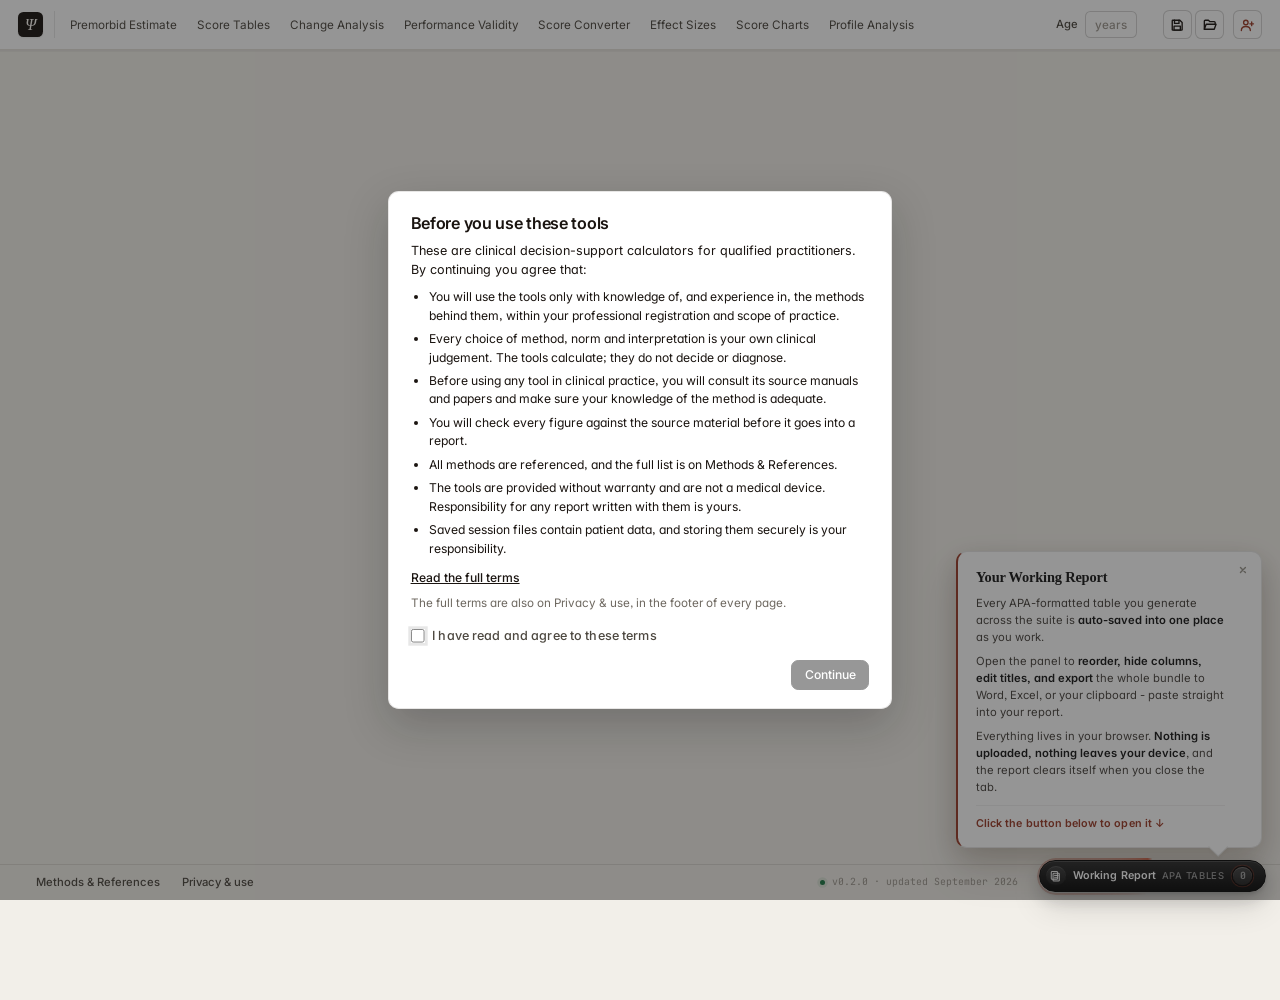
==== index.html @ bc871a1e "Premorbid forest plot: print the table's interval The forest plot labelled each model with round(lo)" ====
<!DOCTYPE html>
<!-- saved from url=(0188)file:///C:/Users/littler/AppData/Local/Temp/MicrosoftEdgeDownloads/868decdc-8e97-475e-b258-4e2556753ae7/Psychometric%20Calculators%20%C2%B7%20Clinical%20Suite%20-%20homepage%20default.html -->
<html lang="en"><head><meta http-equiv="Content-Type" content="text/html; charset=UTF-8">

<meta name="viewport" content="width=device-width, initial-scale=1.0">
<title>Psychometric Assistant - clinical psychometric tools for neuropsychology</title>
<meta name="description" content="Free clinical psychometric calculators: score conversion, neuropsych report tables, reliable change analysis, premorbid estimation, and effect size tools. APA-formatted output, session-only privacy, no tracking.">
<meta name="theme-color" content="#0F1218">
<meta name="color-scheme" content="light">
<meta name="author" content="Psychometric Assistant">

<!-- Open Graph / link previews -->
<meta property="og:type" content="website">
<meta property="og:title" content="Psychometric Assistant - clinical tools for neuropsychology">
<meta property="og:description" content="Score conversion, reliable change analysis, premorbid estimation, neuropsych report tables. APA-formatted output, session-only privacy.">
<meta property="og:image" content="data:image/svg+xml,%3Csvg xmlns='http://www.w3.org/2000/svg' viewBox='0 0 1200 630'%3E%3Crect width='1200' height='630' fill='%23F1F4F9'/%3E%3Ctext x='600' y='320' text-anchor='middle' font-family='Georgia, serif' font-size='72' fill='%230F1218'%3EPsychometric%3C/text%3E%3Ctext x='600' y='400' text-anchor='middle' font-family='Georgia, serif' font-size='72' font-style='italic' fill='%239C3D2A'%3EAssistant%3C/text%3E%3C/svg%3E">
<meta name="twitter:card" content="summary_large_image">

<!-- Favicons (square + apple-touch + maskable) -->
<link rel="icon" type="image/svg+xml" href="data:image/svg+xml,%3Csvg xmlns='http://www.w3.org/2000/svg' viewBox='0 0 32 32'%3E%3Crect width='32' height='32' rx='7' fill='%230F1218'/%3E%3Ctext x='16' y='23.5' text-anchor='middle' font-family='Georgia, serif' font-size='22' font-style='italic' fill='%23F1F4F9'%3EΨ%3C/text%3E%3C/svg%3E">
<link rel="apple-touch-icon" href="data:image/svg+xml,%3Csvg xmlns='http://www.w3.org/2000/svg' viewBox='0 0 180 180'%3E%3Crect width='180' height='180' rx='40' fill='%230F1218'/%3E%3Ctext x='90' y='130' text-anchor='middle' font-family='Georgia, serif' font-size='124' font-style='italic' fill='%23F1F4F9'%3EΨ%3C/text%3E%3C/svg%3E">

<!-- PWA: makes the site installable as a chromeless desktop / mobile app -->
<link rel="manifest" href="manifest.json">
<meta name="theme-color" content="#0F1218">

<!-- Inter - pro typography baseline; preconnect for fast font load -->
<link rel="preconnect" href="https://fonts.googleapis.com">
<link rel="preconnect" href="https://fonts.gstatic.com" crossorigin>
<link rel="stylesheet" href="https://fonts.googleapis.com/css2?family=Inter:wght@400;500;600;700&family=JetBrains+Mono:wght@400;500&display=swap">

<link rel="stylesheet" href="styles.css?v=20260929e">
<link rel="stylesheet" href="design-system.css?v=20260929e">

<style>
  /* Consolidated Change Analysis workspace. */
  #change-analysis.section{
    max-width:none;
    width:100%;
    padding:22px 50px 28px;
    font-size:13.5px;
  }
  #change-analysis .section-desc{max-width:880px;margin-bottom:16px}
  .change-flow-shell{
    display:block;
    width:100%;
  }
  .change-flow-side{
    display:block;
    margin-bottom:14px;
  }
  .change-context-panel,
  .change-setup-grid > .autofill-panel{
    border:1px solid var(--border-soft);
    background:transparent;
  }
  .change-setup-grid{
    display:grid;
    grid-template-columns:minmax(470px,0.72fr) minmax(620px,1.03fr);
    gap:16px;
    align-items:stretch;
    margin:10px 0 28px;
  }
  .change-context-panel{
    padding:16px 18px 15px!important;
    margin:0!important;
    border:1px solid var(--border-soft)!important;
    border-radius:6px;
    background:rgba(250,247,241,0.28);
    position:relative;
    box-shadow:none!important;
    min-height:154px;
  }
  .change-context-panel::before{content:none}
  .change-settings-list{
    display:grid;
    grid-template-columns:1fr;
    gap:10px;
    width:100%;
    max-width:none;
  }
  .change-settings-list .field,
  .change-settings-list select{
    width:100%;
  }
  .change-context-panel .field-row-3:empty,
  .change-context-panel .field-row-4:empty{
    display:none;
  }
  .change-panel-title{
    font-family:var(--sans);
    font-size:10px;
    font-weight:700;
    letter-spacing:0.14em;
    text-transform:uppercase;
    line-height:1.2;
    color:var(--muted);
    margin-bottom:13px;
  }
  .change-context-grid{
    display:grid;
    grid-template-columns:repeat(3,minmax(0,1fr));
    gap:10px 12px;
    align-items:end;
  }
  .change-context-panel > .field,
  .change-context-panel > .field-row-3,
  .change-context-panel > .field-row-4{
    margin-bottom:0;
  }
  .change-context-panel > .field{
    margin-top:9px;
    width:100%;
    grid-column:1 / -1;
  }
  .change-context-panel .field-row-3,
  .change-context-panel .field-row-4{
    display:grid;
    grid-template-columns:repeat(3,minmax(0,1fr));
    gap:10px 12px;
  }
  .change-context-panel .field-row-4{
    grid-template-columns:repeat(3,minmax(0,1fr));
  }
  #sdi .change-context-panel .field-row-4 > .field:last-child{
    grid-column:1 / -1;
  }
  .change-context-panel .field{margin-bottom:0}
  .change-context-panel label{
    font-size:11px;
    letter-spacing:0;
    text-transform:none;
    color:var(--muted);
    font-weight:400;
    line-height:1.2;
  }
  .change-context-panel input,
  .change-context-panel select{
    background:var(--paper);
    min-height:34px;
    padding-top:5px;
    padding-bottom:5px;
    font-size:12px;
  }
  .change-context-panel select{
    padding-right:32px;
  }
  .change-date-head-input{
    width:100%;
    height:30px;
    min-height:30px;
    padding:5px 7px;
    border:1px solid var(--border);
    border-radius:4px;
    background:#fff;
    color:var(--ink-2);
    font:inherit;
    font-size:11px;
    font-weight:600;
    text-align:center;
    text-transform:uppercase;
    letter-spacing:0.06em;
    box-shadow:0 1px 0 rgba(20,18,14,0.03);
  }
  #change-analysis .input-table th:has(.change-date-head-input){
    background:transparent!important;
  }
  #change-analysis .input-table th .change-date-head-input{
    background:#fff!important;
    background-color:#fff!important;
    font-family:var(--sans);
    font-size:10.5px;
    font-weight:600;
    letter-spacing:0.08em;
    line-height:1.1;
    color:var(--muted);
  }
  .change-date-head-input:hover,
  .change-date-head-input:focus{
    border-color:rgba(156,61,42,0.42);
    background:#fff!important;
    outline:none;
  }
  .change-method-tabs{
    display:grid;
    grid-template-columns:repeat(5,minmax(150px,1fr));
    gap:0;
    border:0;
    border-top:1px solid var(--border);
    border-bottom:1px solid var(--border);
    background:transparent;
    padding:0;
    box-shadow:none;
  }
  .change-method-tab{
    width:100%;
    border:1px solid transparent;
    border-right:1px solid var(--border-soft);
    background:var(--paper);
    color:var(--ink-2);
    font-family:var(--sans);
    padding:13px 12px 12px;
    cursor:pointer;
    text-align:left;
    display:grid;
    grid-template-columns:auto minmax(0,1fr);
    grid-template-rows:auto auto;
    gap:2px 10px;
    align-items:start;
    min-height:70px;
    position:relative;
    transition:background var(--t-fast) var(--ease),border-color var(--t-fast) var(--ease),box-shadow var(--t-fast) var(--ease);
  }
  .change-method-tab:focus{outline:none}
  .change-method-tab:focus-visible{box-shadow:inset 0 0 0 2px rgba(156,61,42,0.22)}
  .change-method-tab:last-child{border-right:0}
  .change-method-tab:hover{
    background:var(--paper);
    box-shadow:inset 0 1px 0 rgba(156,61,42,0.13);
  }
  .change-method-tab.active{
    background:rgba(156,61,42,0.035);
    border-color:transparent;
    border-right-color:var(--border-soft);
    box-shadow:inset 0 1px 0 var(--accent);
  }
  .change-method-num{
    font-family:var(--mono);
    font-size:10.5px;
    color:var(--faint);
    line-height:1.15;
    padding-top:1px;
  }
  .change-method-main{min-width:0}
  .change-method-label{
    display:block;
    font-family:var(--sans);
    font-size:12px;
    font-weight:600;
    color:var(--ink);
    line-height:1.08;
  }
  .change-method-meta{
    display:block;
    margin-top:3px;
    font-size:10.25px;
    color:var(--muted);
    line-height:1.25;
  }
  .change-method-stack{
    display:flex;
    flex-wrap:wrap;
    gap:3px;
    margin-top:5px;
  }
  .change-stack-pill{
    display:inline-flex;
    align-items:center;
    justify-content:center;
    min-width:22px;
    height:16px;
    padding:0 4px;
    border:1px solid var(--border);
    color:var(--muted);
    background:rgba(250,247,241,0.66);
    font-family:var(--mono);
    font-size:8px;
    line-height:1;
    letter-spacing:0.04em;
  }
  .change-method-tab.active .change-stack-pill{
    border-color:rgba(156,61,42,0.28);
    color:var(--accent);
    background:rgba(156,61,42,0.055);
  }
  .change-adjustment-key{
    display:flex;
    flex-wrap:nowrap;
    gap:6px;
    align-items:center;
    padding:8px 2px 0;
    color:var(--muted);
    font-size:9px;
    line-height:1.3;
    white-space:nowrap;
    overflow:hidden;
  }
  .change-adjustment-key-title{
    font-family:var(--mono);
    font-size:8.5px;
    letter-spacing:0.08em;
    text-transform:uppercase;
    color:var(--faint);
  }
  .change-adjustment-key span:not(.change-adjustment-key-title){
    white-space:nowrap;
  }
  .change-adjustment-key strong{
    color:var(--ink-2);
    font-weight:600;
  }
  .change-method-pill{
    display:none;
  }
  .change-method-tab.active .change-method-label,
  .change-method-tab.active .change-method-num{color:var(--accent)}
  .change-method-tab.active .change-method-pill{
    color:var(--accent);
    border-color:rgba(156,61,42,0.30);
    background:var(--paper);
  }
  .change-method-body{
    min-width:0;
    border:0;
    background:transparent;
    box-shadow:none;
    position:relative;
  }
  .change-method-body::before{content:none}
  .change-method-panel{
    display:none;
    max-width:none!important;
    margin:0!important;
    padding:24px 0 0!important;
    animation:none!important;
  }
  .change-method-panel.active{display:block}
  .change-active-head{
    display:none;
    border-bottom:0;
    margin:0 0 20px;
    padding-bottom:0;
  }
  .change-active-kicker,
  .change-active-title{display:none}
  .change-active-copy{
    color:var(--ink-2);
    font-size:14.5px;
    line-height:1.55;
    max-width:980px;
    margin-top:0;
  }
  .change-active-method{display:none}
  .change-method-panel > .panel,
  .change-method-panel > .autofill-panel,
  .change-method-panel > .apa-wrap{
    background:rgba(250,247,241,0.74);
    border-color:var(--border-soft);
  }
  .change-setup-grid > .autofill-panel{
    background:rgba(244,240,232,0.82);
    border:1px solid var(--border-soft)!important;
    border-radius:6px;
    padding:16px 18px!important;
    margin:0!important;
    min-height:154px;
    box-shadow:none;
  }
  #change-analysis .autofill-panel .autofill-row > .field > label{
    display:flex;
    align-items:baseline;
    gap:8px;
    font-family:var(--sans);
    font-size:12px;
    font-weight:600;
    color:var(--ink);
    letter-spacing:0;
    text-transform:none;
    margin-bottom:7px;
    line-height:1.25;
  }
  #change-analysis .autofill-panel .hint{
    font-family:var(--sans);
    font-size:9.75px;
    color:var(--muted);
    font-weight:400;
  }
  #change-analysis .autofill-panel .combo{
    position:relative;
  }
  #change-analysis .autofill-panel .combo::before,
  #change-analysis .autofill-panel .combo::after{content:none}
  #change-analysis .autofill-panel .combo-input{
    height:34px;
    padding-left:13px;
    background:var(--paper);
    border-color:var(--border);
    box-shadow:none;
    font-size:12px;
  }
  #change-analysis .autofill-panel .combo-input:focus{
    border-color:var(--accent);
    box-shadow:0 0 0 3px var(--accent-tint);
  }
  #change-analysis .autofill-panel .combo-list{
    background:#fff;
    border-color:var(--border);
    box-shadow:0 12px 26px rgba(60,40,20,0.11);
  }
  #change-analysis .autofill-panel .combo-item{
    font-size:12.5px;
    padding:8px 12px;
  }
  #change-analysis .autofill-panel .combo-item:hover,
  #change-analysis .autofill-panel .combo-item.highlight{
    background:var(--accent-tint);
    color:var(--accent);
  }
  .change-method-panel > .apa-wrap{
    background:#fff;
    border-color:var(--border-soft);
  }
  #change-analysis .apa-table-container{
    background:#fff;
  }
  .change-method-panel > .panel{
    display:block;
  }
  .change-method-panel > .block-title{
    margin-top:0;
    padding-bottom:10px;
    border-bottom:1px solid var(--border);
  }
  .change-method-panel > .eyebrow,
  .change-method-panel > .section-title,
  .change-method-panel > .section-desc{
    display:none;
  }
  .change-method-panel .input-table{
    background:var(--paper);
    border:1px solid var(--border-soft);
    margin-top:0;
    min-width:0;
    table-layout:fixed;
    font-size:12px;
  }
  /* The scroll box itself is .table-viewport (styles.css) - height cap,
     sticky header, shared with Score Tables. This adds only the width. */
  .change-table-scroll{
    width:100%;
  }
  .change-table-scroll .input-table{
    margin:0;
  }
  #change-analysis .input-table th{
    padding:7px 5px;
    font-size:10px;
    line-height:1.15;
    white-space:normal;
  }
  #change-analysis .input-table td{
    padding:5px 5px;
    line-height:1.25;
  }
  #change-analysis .input-table td input{
    width:100%;
    min-width:0;
    padding:5px 5px;
    font-size:12px;
  }
  #change-analysis .input-table .row-num{width:auto!important}
  #change-analysis .input-table .row-actions{width:auto!important}
  #change-analysis .input-table .row-actions button{
    width:22px;
    height:22px;
  }
  #change-analysis .input-table .computed{
    padding:5px 4px;
    font-size:11px;
  }
  #change-analysis .input-table td.computed.sig-no,
  #change-analysis .input-table td.computed.sig-yes,
  #change-analysis .input-table td.computed.sig-improve,
  #change-analysis .input-table td.computed.sig-decline,
  #change-analysis .input-table td.status-awaiting,
  #change-analysis .input-table td.status-check{
    font-size:11px;
    padding-left:6px;
    padding-right:6px;
    white-space:normal;
    overflow-wrap:anywhere;
  }
  #change-analysis .apa-table-container{
    max-width:100%;
    overflow-x:visible;
  }
  @media (max-width:720px){
    #change-analysis.section{padding-left:22px;padding-right:22px}
    .change-setup-grid{grid-template-columns:1fr}
    .change-context-grid{grid-template-columns:1fr}
    .change-context-panel .field-row-3,
    .change-context-panel .field-row-4{grid-template-columns:1fr}
    .change-method-tabs{grid-template-columns:1fr}
    .change-active-head{grid-template-columns:1fr}
    .change-active-title{font-size:34px}
    .change-method-panel{padding:24px 0 24px!important}
  }
  @media (min-width:1500px){
    #change-analysis.section{padding-left:46px;padding-right:46px}
  }
  @media (max-width:1180px) and (min-width:721px){
    .change-setup-grid{grid-template-columns:1fr}
    .change-context-grid{grid-template-columns:repeat(2,minmax(180px,1fr))}
    .change-method-tabs{grid-template-columns:repeat(3,minmax(170px,1fr))}
  }
</style>


</head>
<body>
<a class="ds-skip-link" href="#home">Skip to main content</a>

<!-- ========== TOP NAVIGATION (redesign) ========== -->
<header class="topbar" role="banner">
  <!-- ONE ROW (owner decision, 2026-09; mock-ups compared the old two rows,
       this, and a tidied two-row bar). The logo is the way Home. The page's
       name is carried by the highlighted tab, so the old label beside the logo
       is kept only for screen readers. Every tab is a page; none opens a menu
       (Premorbid and Change Analysis have their own tab strips, and
       Calculators became two tabs, 2026-09). New patient, Open and Save share
       the Session menu, New patient set apart because it clears everything.
       Measured at 1366px: 47 layout px to spare. -->
  <div class="topbar-row topbar-row-main">
    <div class="topbar-inner">
      <button type="button" class="topbar-brand topbar-brand-home nav-item" data-target="home" aria-label="Home">
        <span class="ds-brand-mark" aria-hidden="true"></span>
        <span class="topbar-brand-title">Psychometric <em>Assistant</em></span>
      </button>
      <div class="topbar-page-title" id="topbar-page-title" aria-live="polite">Home</div>

      <nav class="topnav" aria-label="Primary navigation">
        <button type="button" class="topnav-item nav-item" data-target="premorbid" data-bucket="premorbid">
          <span>Premorbid Estimate</span>
        </button>
        <button type="button" class="topnav-item nav-item" data-target="battery" data-bucket="battery">
          <span>Score Tables</span>
        </button>
        <button type="button" class="topnav-item nav-item" data-target="change-analysis" data-bucket="change">
          <span>Change Analysis</span>
        </button>
        <button type="button" class="topnav-item nav-item" data-target="validity" data-bucket="validity">
          <span>Performance Validity</span>
        </button>
        <button type="button" class="topnav-item nav-item" data-target="converter" data-bucket="converter">
          <span>Score Converter</span>
        </button>
        <button type="button" class="topnav-item nav-item" data-target="effectsize" data-bucket="effectsize">
          <span>Effect Sizes</span>
        </button>
        <button type="button" class="topnav-item nav-item" data-target="charts" data-bucket="charts">
          <span>Score Charts</span>
        </button>
        <button type="button" class="topnav-item nav-item" data-target="profile" data-bucket="profile">
          <span>Profile Analysis</span>
        </button>
      </nav>

      <span class="topbar-spacer" aria-hidden="true"></span>

      <!-- THE PATIENT'S AGE — the master input.

           One patient, one age, and this is where it is typed. #pre-age on the
           Premorbid page mirrors it (see PATIENT_AGE_INPUTS in app.js).

           WHY THE TOP BAR. Age is a property of the PERSON, not a view setting
           for any one table. It previously sat in the Score Tables control bar
           beside Show Raw and Score CI, which are both view settings, and was
           revealed only when a CI level was chosen — so a clinician who never
           turned CI on never saw an age field at all. Here it is on every page,
           it survives navigation without being re-rendered, and it keeps its
           full label instead of being truncated to "Age" to spare the search
           box its width.

           OPTIONAL, AND MUST STAY SO. Blank — or outside a measure's normed
           range — falls back to the publisher's own all-ages coefficient, so
           the CI column never empties. Both paths are citable. Not bounded to
           16-90: the measures that read it are normed from age 5.

           THE "IN USE" PIP is lit by refreshPatientAgeIndicator() only where a
           measure actually reads the age, so a permanently visible field cannot
           imply work it is not doing. It is toggled by a CLASS on the wrapper,
           never by the [hidden] attribute — see the CSS cascade note in
           CLAUDE.md, and what .ds-inline-bar-age[hidden] had to do to win. -->
      <div class="ds-patient-field" id="patient-age-field">
        <label class="ds-patient-field-label" for="patient-age">Age</label>
        <input type="number" id="patient-age" class="ds-patient-field-input"
               min="5" max="90" step="1" placeholder="years"
               title="Optional. Used where a test publishes its reliability by age band, which sharpens the confidence interval. Left blank, those measures use the published all-ages coefficient instead. Shared with the age on the Premorbid page.">
        <span class="ds-patient-field-live" id="patient-age-live" title="A measure on this page is reading the patient age.">
          <span class="ds-patient-field-dot" aria-hidden="true"></span><span>in use</span>
        </span>
        <span class="ds-patient-field-pad" aria-hidden="true"></span>
      </div>

      <!-- SESSION. Three icon buttons, always visible (owner decision,
           2026-09; they were a click-to-open menu). The ids are unchanged, so
           the handlers in app.js are too. New patient still asks to confirm
           before it clears anything; Ctrl+S saves (wireSessionMenu).
           Nothing outlives the tab, so a session is carried between sittings
           as a file (saveSession / openSessionFile in app.js). -->
      <div class="topbar-session" id="topbar-session-menu" role="group" aria-label="Session">
        <button type="button" class="topbar-icon-btn" id="topbar-save-session" title="Save session (Ctrl+S). Saves everything entered to a file, to carry on later. The file holds patient data: keep it securely." aria-label="Save session">
          <svg viewBox="0 0 16 16" fill="none" stroke="currentColor" stroke-width="1.5" stroke-linecap="round" stroke-linejoin="round" aria-hidden="true"><path d="M3 2.5h8l2.5 2.5v8a.5.5 0 0 1-.5.5H3a.5.5 0 0 1-.5-.5V3a.5.5 0 0 1 .5-.5z"/><path d="M5 2.5v3.5h5V2.5"/><rect x="4.5" y="9" width="7" height="4.5"/></svg>
        </button>
        <button type="button" class="topbar-icon-btn" id="topbar-open-session" title="Open session. Opens a session file saved earlier. It replaces what is currently entered." aria-label="Open session">
          <svg viewBox="0 0 16 16" fill="none" stroke="currentColor" stroke-width="1.5" stroke-linecap="round" stroke-linejoin="round" aria-hidden="true"><path d="M1.5 12.5V3.5a1 1 0 0 1 1-1h3.5l1.5 1.5h5a1 1 0 0 1 1 1v1.5"/><path d="M1.5 12.5l2-5.5h11l-2 5.5z"/></svg>
        </button>
        <!-- Clears the tables AND the age: you are switching patient, not
             tidying one table. Two controls that each cleared half the patient
             is how a previous age survives onto the next person's report. -->
        <button type="button" class="topbar-icon-btn is-danger" id="topbar-clear-all" title="New patient. Clears every table you have been working on this session, and the patient age." aria-label="New patient">New patient<svg viewBox="0 0 16 16" fill="none" stroke="currentColor" stroke-width="1.5" stroke-linecap="round" stroke-linejoin="round" aria-hidden="true"><circle cx="6.5" cy="5" r="2.5"/><path d="M1.5 14c0-2.8 2.2-4.5 5-4.5s5 1.7 5 4.5"/><path d="M13 4.5v4M11 6.5h4"/></svg>
        </button>
      </div>
      <input type="file" id="session-file-input" accept=".json,application/json" hidden>
      <!-- DONATION BUTTON — kept for easy re-activation, remove comment tags to restore
      <a class="topbar-kofi" href="https://ko-fi.com/clinpsyry" target="_blank" rel="noopener noreferrer" title="Support free clinical tools">
        <svg viewBox="0 0 16 16" fill="none" stroke="currentColor" stroke-width="1.6" stroke-linecap="round" stroke-linejoin="round" aria-hidden="true">
          <path d="M2.5 5.5h9V11a2.5 2.5 0 0 1-2.5 2.5h-4A2.5 2.5 0 0 1 2.5 11V5.5z"/>
          <path d="M11.5 7h1.25a1.75 1.75 0 0 1 0 3.5H11.5"/>
          <path d="M5 3v1.2"/><path d="M7 3v1.2"/><path d="M9 3v1.2"/>
        </svg>
        <span>Support this website</span>
      </a>
      -->
    </div>
  </div>
</header>

<aside class="sidebar">
  <div class="brand">
    <div class="brand-mark">
      <span class="brand-mark-symbol">§</span>
      <span class="brand-mark-label">Edition · 2026</span>
    </div>
    <div class="brand-title">Psychometric <em>Assistant</em></div>
    <div class="brand-sub">A clinical suite for psychologists and neuropsychologists.</div>
  </div>

  <nav class="nav-list" aria-label="Primary navigation">
    <div class="nav-item active" data-target="home"><span class="nav-item-num">00</span>Home</div>
    <div class="nav-item" data-target="premorbid"><span class="nav-item-num">01</span>Premorbid Estimate</div>
    <div class="nav-item" data-target="battery"><span class="nav-item-num">02</span>Score Tables</div>
    <div class="nav-item" data-target="change-analysis"><span class="nav-item-num">03</span>Change Analysis</div>
    <div class="nav-item" data-target="validity"><span class="nav-item-num">04</span>Performance Validity</div>
    <div class="nav-item" data-target="charts"><span class="nav-item-num">05</span>Score Charts</div>
    <div class="nav-item" data-target="profile"><span class="nav-item-num">06</span>Profile Analysis</div>
    <div class="nav-item" data-target="converter"><span class="nav-item-num">07</span>Score Converter</div>
    <div class="nav-item" data-target="effectsize"><span class="nav-item-num">08</span>Effect Sizes</div>
    <div class="nav-item" data-target="about"><span class="nav-item-num">09</span>Methods &amp; References</div>
  </nav>

  <div class="sidebar-foot">
    Built for neuropsychological report writing.<br>
    All data is session-only and never leaves your device.
  </div>
</aside>

<main class="main">


  <!-- ========== 00 HOME ========== -->
  <section class="section active" id="home">


    <!-- ========== THE DIAL ==============================================
         Eight tools on a ring rather than in a grid. It was seven, whose only
         divisors are one and seven, so a grid orphaned its last card at every
         column count. The ring does not care how many there are: the nodes are
         placed by --a, one 360/n step apart.

         Two things about this markup are load-bearing:

         1. DOM ORDER IS THE WORKFLOW ORDER, and it is also the tab order.
            Position comes from a CSS transform per node, not from source
            order, so a keyboard or screen-reader user gets Performance
            Validity, Premorbid, Score Tables, Change Analysis, Charts, then
            the two utilities, which is the order the suite is actually used
            in. Do not reorder these buttons to move something around the
            ring; change --a instead.

         2. THE HUB COMES LAST, and it must. Each node reveals its own
            description in the hub via a general sibling selector
            (`.home-dial-node[data-dial="n"]:hover ~ .home-dial-hub ...`),
            which can only reach forwards. Move the hub above the nodes and
            every description stops appearing, silently, with no error.

         The hub carrying the description is what makes a ring viable at all:
         a circle has nowhere to put a line of body copy next to each label,
         so the copy goes in the middle and only the hovered one shows.
         ================================================================ -->
    <div class="home-dial">
      <div class="home-dial-stage">

        <div class="home-dial-ring" aria-hidden="true"></div>

        <!-- Hub. FIRST on purpose, and it used to be last.

             While the description reveal ran off `:hover ~`, a forward-only
             sibling combinator, the hub had to follow every node. It is now
             driven by `data-active` on the stage, which is a plain descendant
             selector and does not care about order — so the hub can sit where
             it belongs in the reading order instead.

             That matters below 760px, where the ring becomes a list and the
             hub becomes the heading above it: last in the DOM would have read
             the page title out after all seven buttons, or needed an `order`
             hack that leaves reading order and visual order disagreeing.

             NOT aria-hidden: these paragraphs are the single copy of each
             tool's description, and each node points at its own through
             aria-describedby. That is also why the inactive ones are hidden
             with opacity, never display:none, which would drop them out of
             the accessibility tree and leave screen-reader users a bare label
             where sighted users get a sentence. -->
        <div class="home-dial-hub">
          <!-- The page's H1 lives here, in the middle of the ring, and is the
               rest state of the hub: it gives way to a tool's description
               while one is active and comes back when nothing is.

               NOT aria-hidden, unlike the placeholder it replaced. This is
               the page heading now, and hiding it would leave the home page
               with no H1 at all. Fading with opacity rather than
               display:none keeps it in the accessibility tree throughout. -->
          <div class="home-dial-hub-rest">
            <h1 class="home-dial-hub-title">Psychometric <em>Assistant</em></h1>
            <p class="home-dial-hub-hint">Neuropsychological calculators for clinical practice</p>
          </div>
          <p class="home-dial-desc" id="dial-desc-0" data-dial-desc="0">Estimate premorbid ability using ToPF and OPIE-4, compared against WAIS-IV and WMS-IV.</p>
          <p class="home-dial-desc" id="dial-desc-1" data-dial-desc="1">Build APA-formatted report tables with confidence-interval columns and premorbid comparison.</p>
          <p class="home-dial-desc" id="dial-desc-2" data-dial-desc="2">Evaluate test-retest change across five methods, from descriptive SDI to Crawford regression.</p>
          <p class="home-dial-desc" id="dial-desc-3" data-dial-desc="3">Score embedded and stand-alone PVTs against published cut-offs, with base-rate-aware interpretation.</p>
          <p class="home-dial-desc" id="dial-desc-4" data-dial-desc="4">Convert between standard, scaled, <i>T</i> and <i>z</i> scores and percentiles, with classification bands.</p>
          <p class="home-dial-desc" id="dial-desc-5" data-dial-desc="5">Convert between and interpret effect sizes: Cohen's <i>d</i>, <i>r</i>, &eta;&sup2;, odds ratios and more.</p>
          <p class="home-dial-desc" id="dial-desc-6" data-dial-desc="6">Chart scores entered elsewhere in the suite against classification and reliable-change bands.</p>
          <p class="home-dial-desc" id="dial-desc-7" data-dial-desc="7">Ask how many of a patient&rsquo;s scores are abnormal, and how many healthy people show that many.</p>
        </div>
        <button class="home-dial-node" data-dial="0" aria-describedby="dial-desc-0" style="--a:0deg"
                onclick="document.querySelector('.nav-item[data-target=&quot;premorbid&quot;]').click()">
          <span class="home-dial-dot">
            <svg viewBox="0 0 22 22" fill="none" stroke="currentColor" stroke-width="1.6" stroke-linecap="round" stroke-linejoin="round" aria-hidden="true">
              <circle cx="11" cy="11" r="8"/>
              <circle cx="11" cy="11" r="3"/>
              <line x1="11" y1="1" x2="11" y2="5"/>
              <line x1="11" y1="17" x2="11" y2="21"/>
              <line x1="1" y1="11" x2="5" y2="11"/>
              <line x1="17" y1="11" x2="21" y2="11"/>
            </svg>
          </span>
          <span class="home-dial-label">Premorbid Estimate</span>
        </button>

        <button class="home-dial-node" data-dial="1" aria-describedby="dial-desc-1" style="--a:45deg"
                onclick="document.querySelector('.nav-item[data-target=&quot;battery&quot;]').click()">
          <span class="home-dial-dot">
            <svg viewBox="0 0 22 22" fill="none" stroke="currentColor" stroke-width="1.6" stroke-linecap="round" stroke-linejoin="round" aria-hidden="true">
              <rect x="2" y="4" width="18" height="14" rx="2"/>
              <line x1="2" y1="9" x2="20" y2="9"/>
              <line x1="8" y1="9" x2="8" y2="18"/>
            </svg>
          </span>
          <span class="home-dial-label">Score Tables</span>
        </button>

        <button class="home-dial-node" data-dial="2" aria-describedby="dial-desc-2" style="--a:90deg"
                onclick="document.querySelector('.nav-item[data-target=&quot;change-analysis&quot;]').click()">
          <span class="home-dial-dot">
            <svg viewBox="0 0 22 22" fill="none" stroke="currentColor" stroke-width="1.6" stroke-linecap="round" stroke-linejoin="round" aria-hidden="true">
              <polyline points="2,16 7,10 12,13 20,5"/>
              <polyline points="15,5 20,5 20,10"/>
            </svg>
          </span>
          <span class="home-dial-label">Change Analysis</span>
        </button>

        <button class="home-dial-node" data-dial="3" aria-describedby="dial-desc-3" style="--a:135deg"
                onclick="document.querySelector('.nav-item[data-target=&quot;validity&quot;]').click()">
          <span class="home-dial-dot">
            <svg viewBox="0 0 22 22" fill="none" stroke="currentColor" stroke-width="1.6" stroke-linecap="round" stroke-linejoin="round" aria-hidden="true">
              <path d="M11 2.5 L18 5.2 v4.8 c0 4.4-3 7.5-7 8.9 c-4-1.4-7-4.5-7-8.9 V5.2 Z"/>
              <polyline points="7.8,11 10.2,13.4 14.8,8.2"/>
            </svg>
          </span>
          <span class="home-dial-label">Performance Validity</span>
        </button>

        <button class="home-dial-node" data-dial="4" aria-describedby="dial-desc-4" style="--a:180deg"
                onclick="document.querySelector('.nav-item[data-target=&quot;converter&quot;]').click()">
          <span class="home-dial-dot">
            <svg viewBox="0 0 22 22" fill="none" stroke="currentColor" stroke-width="1.6" stroke-linecap="round" stroke-linejoin="round" aria-hidden="true">
              <path d="M5 8l-3 3 3 3"/><path d="M17 8l3 3-3 3"/>
              <line x1="2" y1="11" x2="20" y2="11"/>
              <line x1="11" y1="2" x2="11" y2="6"/><line x1="11" y1="16" x2="11" y2="20"/>
            </svg>
          </span>
          <span class="home-dial-label">Score Converter</span>
        </button>

        <button class="home-dial-node" data-dial="5" aria-describedby="dial-desc-5" style="--a:225deg"
                onclick="document.querySelector('.nav-item[data-target=&quot;effectsize&quot;]').click()">
          <span class="home-dial-dot">
            <svg viewBox="0 0 22 22" fill="none" stroke="currentColor" stroke-width="1.6" stroke-linecap="round" stroke-linejoin="round" aria-hidden="true">
              <line x1="4" y1="18" x2="18" y2="4"/>
              <circle cx="6" cy="16" r="2.5"/>
              <circle cx="16" cy="6" r="2.5"/>
              <line x1="4" y1="11" x2="8" y2="11"/>
              <line x1="6" y1="9" x2="6" y2="13"/>
            </svg>
          </span>
          <span class="home-dial-label">Effect Sizes</span>
        </button>

        <button class="home-dial-node" data-dial="6" aria-describedby="dial-desc-6" style="--a:270deg"
                onclick="document.querySelector('.nav-item[data-target=&quot;charts&quot;]').click()">
          <span class="home-dial-dot">
            <svg viewBox="0 0 22 22" fill="none" stroke="currentColor" stroke-width="1.6" stroke-linecap="round" stroke-linejoin="round" aria-hidden="true">
              <line x1="3" y1="18.5" x2="19" y2="18.5"/>
              <line x1="6" y1="15.5" x2="6" y2="10"/>
              <line x1="11" y1="15.5" x2="11" y2="4.5"/>
              <line x1="16" y1="15.5" x2="16" y2="7.5"/>
            </svg>
          </span>
          <span class="home-dial-label">Score Charts</span>
        </button>

        <!-- Profile Analysis. Last, as in the top bar: it is the question
             a clinician asks once the scores are on the table and drawn: how many
             of them are abnormal, and how many healthy people show that many. -->
        <button class="home-dial-node" data-dial="7" aria-describedby="dial-desc-7" style="--a:315deg"
                onclick="document.querySelector('.nav-item[data-target=&quot;profile&quot;]').click()">
          <span class="home-dial-dot">
            <svg viewBox="0 0 22 22" fill="none" stroke="currentColor" stroke-width="1.6" stroke-linecap="round" stroke-linejoin="round" aria-hidden="true">
              <line x1="2.5" y1="14.5" x2="19.5" y2="14.5" stroke-dasharray="2 2"/>
              <polyline points="4,7 8.5,10.5 13,17.5 18,15"/>
              <circle cx="13" cy="17.5" r="1.9" fill="currentColor" stroke="none"/>
            </svg>
          </span>
          <span class="home-dial-label">Profile Analysis</span>
        </button>

      </div>
    </div>
  </section>

  <!-- ========== 01 SCORE CONVERTER ========== -->
  <section class="section" id="converter">
    <div class="eyebrow">Psychometrics · Standardised Score Conversion</div>
    <h1 class="section-title">Score Converter</h1>
        <hr class="section-rule">

    <div class="panel conv-unified-panel">
      <div class="field-row">
        <div class="field">
          <label>Input score type</label>
          <select id="conv-type">
            <option value="scaled">Scaled Score (M=10, SD=3)</option>
            <option value="standard" selected="">Standard Score (M=100, SD=15)</option>
            <option value="t">T-Score (M=50, SD=10)</option>
            <option value="z">Z-Score (M=0, SD=1)</option>
            <option value="percentile">Percentile</option>
          </select>
        </div>
        <div class="field">
          <label>Score value</label>
          <input type="number" id="conv-value" step="any" placeholder="e.g. 100" value="100">
        </div>
      </div>

      <div class="conv-slider-wrap">
        <label class="conv-slider-label">Drag to explore</label>
        <div class="conv-slider-track-wrap">
          <div class="conv-slider-marks" id="conv-slider-marks"></div>
          <input type="range" id="conv-slider" min="-3" max="3" step="0.01" value="0">
        </div>
        <div class="conv-slider-ticks">
          <span id="conv-tick-0">−3 SD</span>
          <span id="conv-tick-1">−2 SD</span>
          <span id="conv-tick-2">−1 SD</span>
          <span id="conv-tick-3" class="conv-slider-center">M</span>
          <span id="conv-tick-4">+1 SD</span>
          <span id="conv-tick-5">+2 SD</span>
          <span id="conv-tick-6">+3 SD</span>
        </div>
      </div>

      <!-- Tab strip: Equivalents (default) / Distribution -->
      <div class="conv-view-tabs" role="tablist" aria-label="Score Converter views">
        <button class="conv-view-tab is-active" type="button" data-conv-view="equivalents" role="tab" aria-selected="true">
          <svg viewBox="0 0 14 14" fill="none" stroke="currentColor" stroke-width="1.6" stroke-linecap="round" stroke-linejoin="round" aria-hidden="true"><rect x="2" y="3" width="3.5" height="8"/><rect x="5.5" y="3" width="3.5" height="8"/><rect x="9" y="3" width="3.5" height="8"/></svg>
          <span>Equivalents &amp; classification</span>
        </button>
        <button class="conv-view-tab" type="button" data-conv-view="distribution" role="tab" aria-selected="false">
          <svg viewBox="0 0 14 14" fill="none" stroke="currentColor" stroke-width="1.6" stroke-linecap="round" stroke-linejoin="round" aria-hidden="true"><path d="M1 12c1-0 2-2 3-3 1-2 2-5 3-5 1 0 2 3 3 5 1 1 2 3 3 3"/></svg>
          <span>Distribution</span>
        </button>
      </div>

      <div id="conv-output" class="conv-view-pane is-active" data-pane="equivalents" style="display: block;">
        <div class="conv-strip-header">Score equivalents</div>
        <div class="conv-scores-strip" id="conv-grid"></div>
      </div>

      <div class="curve-wrap conv-view-pane" data-pane="distribution">
        <svg class="curve-svg" id="conv-curve" viewBox="0 0 600 240">
    <defs>
      <lineargradient id="tail-grad" x1="0" y1="0" x2="0" y2="1">
        <stop offset="0%" stop-color="var(--accent)" stop-opacity="0.32"></stop>
        <stop offset="100%" stop-color="var(--accent)" stop-opacity="0.10"></stop>
      </lineargradient>
    </defs>
    <path d="M40,180 L40.0,180.0 L41.3,180.0 L42.6,180.0 L43.9,179.9 L45.2,179.9 L46.5,179.9 L47.8,179.9 L49.1,179.9 L50.4,179.9 L51.7,179.9 L53.0,179.9 L54.3,179.9 L55.6,179.9 L56.9,179.9 L58.2,179.9 L59.5,179.9 L60.8,179.9 L62.1,179.8 L63.4,179.8 L64.7,179.8 L66.0,179.8 L67.3,179.8 L68.6,179.8 L69.9,179.8 L71.2,179.7 L72.5,179.7 L73.8,179.7 L75.1,179.7 L76.4,179.7 L77.7,179.6 L79.0,179.6 L80.3,179.6 L81.6,179.6 L82.9,179.5 L84.2,179.5 L85.5,179.5 L86.8,179.4 L88.1,179.4 L89.4,179.4 L90.7,179.3 L92.0,179.3 L93.3,179.2 L94.6,179.2 L95.9,179.1 L97.2,179.0 L98.5,179.0 L99.8,178.9 L101.1,178.9 L102.4,178.8 L103.7,178.7 L105.0,178.6 L106.3,178.5 L107.6,178.5 L108.9,178.4 L110.2,178.3 L111.5,178.2 L112.8,178.0 L114.1,177.9 L115.4,177.8 L116.7,177.7 L118.0,177.5 L119.3,177.4 L120.6,177.3 L121.9,177.1 L123.2,176.9 L124.5,176.8 L125.8,176.6 L127.1,176.4 L128.4,176.2 L129.7,176.0 L131.0,175.8 L132.3,175.6 L133.6,175.3 L134.9,175.1 L136.2,174.8 L137.5,174.6 L138.8,174.3 L140.1,174.0 L141.4,173.7 L142.7,173.4 L144.0,173.1 L145.3,172.7 L146.6,172.4 L147.9,172.0 L149.2,171.6 L150.5,171.2 L151.8,170.8 L153.1,170.4 L154.4,170.0 L155.7,169.5 L157.0,169.0 L158.3,168.5 L159.6,168.0 L160.9,167.5 L162.2,166.9 L163.5,166.4 L164.8,165.8 L166.1,165.2 L167.4,164.6 L168.7,163.9 L170.0,163.3 L171.3,162.6 L172.6,161.9 L173.9,161.2 L175.2,160.5 L176.5,159.7 L177.8,158.9 L179.1,158.1 L180.4,157.3 L181.7,156.4 L183.0,155.6 L184.3,154.7 L185.6,153.8 L186.9,152.8 L188.2,151.9 L189.5,150.9 L190.8,149.9 L192.1,148.9 L193.4,147.8 L194.7,146.8 L196.0,145.7 L197.3,144.6 L198.6,143.4 L199.9,142.3 L201.2,141.1 L202.5,139.9 L203.8,138.7 L205.1,137.5 L206.4,136.2 L207.7,134.9 L209.0,133.7 L210.3,132.3 L211.6,131.0 L212.9,129.7 L214.2,128.3 L215.5,127.0 L216.8,125.6 L218.1,124.2 L219.4,122.8 L220.7,121.3 L222.0,119.9 L223.3,118.4 L224.6,117.0 L225.9,115.5 L227.2,114.1 L228.5,112.6 L229.8,111.1 L231.1,109.6 L232.4,108.1 L233.7,106.6 L235.0,105.1 L236.3,103.6 L237.6,102.1 L238.9,100.6 L240.2,99.1 L241.5,97.6 L242.8,96.2 L244.1,94.7 L245.4,93.2 L246.7,91.8 L248.0,90.3 L249.3,88.9 L250.6,87.5 L251.9,86.1 L253.2,84.7 L254.5,83.3 L255.8,82.0 L257.1,80.7 L258.4,79.4 L259.7,78.1 L261.0,76.9 L262.3,75.6 L263.6,74.4 L264.9,73.3 L266.2,72.1 L267.5,71.0 L268.8,70.0 L270.1,68.9 L271.4,67.9 L272.7,66.9 L274.0,66.0 L275.3,65.1 L276.6,64.3 L277.9,63.5 L279.2,62.7 L280.5,62.0 L281.8,61.3 L283.1,60.6 L284.4,60.0 L285.7,59.5 L287.0,59.0 L288.3,58.5 L289.6,58.1 L290.9,57.7 L292.2,57.4 L293.5,57.1 L294.8,56.9 L296.1,56.7 L297.4,56.6 L298.7,56.5 L300.0,56.5 L300,180 Z" fill="url(#tail-grad)" stroke="none"></path>
    <path d="M40.0,180.0 L42.6,180.0 L45.2,179.9 L47.8,179.9 L50.4,179.9 L53.0,179.9 L55.6,179.9 L58.2,179.9 L60.8,179.9 L63.4,179.8 L66.0,179.8 L68.6,179.8 L71.2,179.7 L73.8,179.7 L76.4,179.7 L79.0,179.6 L81.6,179.6 L84.2,179.5 L86.8,179.4 L89.4,179.4 L92.0,179.3 L94.6,179.2 L97.2,179.0 L99.8,178.9 L102.4,178.8 L105.0,178.6 L107.6,178.5 L110.2,178.3 L112.8,178.0 L115.4,177.8 L118.0,177.5 L120.6,177.3 L123.2,176.9 L125.8,176.6 L128.4,176.2 L131.0,175.8 L133.6,175.3 L136.2,174.8 L138.8,174.3 L141.4,173.7 L144.0,173.1 L146.6,172.4 L149.2,171.6 L151.8,170.8 L154.4,170.0 L157.0,169.0 L159.6,168.0 L162.2,166.9 L164.8,165.8 L167.4,164.6 L170.0,163.3 L172.6,161.9 L175.2,160.5 L177.8,158.9 L180.4,157.3 L183.0,155.6 L185.6,153.8 L188.2,151.9 L190.8,149.9 L193.4,147.8 L196.0,145.7 L198.6,143.4 L201.2,141.1 L203.8,138.7 L206.4,136.2 L209.0,133.7 L211.6,131.0 L214.2,128.3 L216.8,125.6 L219.4,122.8 L222.0,119.9 L224.6,117.0 L227.2,114.1 L229.8,111.1 L232.4,108.1 L235.0,105.1 L237.6,102.1 L240.2,99.1 L242.8,96.2 L245.4,93.2 L248.0,90.3 L250.6,87.5 L253.2,84.7 L255.8,82.0 L258.4,79.4 L261.0,76.9 L263.6,74.4 L266.2,72.1 L268.8,70.0 L271.4,67.9 L274.0,66.0 L276.6,64.3 L279.2,62.7 L281.8,61.3 L284.4,60.0 L287.0,59.0 L289.6,58.1 L292.2,57.4 L294.8,56.9 L297.4,56.6 L300.0,56.5 L302.6,56.6 L305.2,56.9 L307.8,57.4 L310.4,58.1 L313.0,59.0 L315.6,60.0 L318.2,61.3 L320.8,62.7 L323.4,64.3 L326.0,66.0 L328.6,67.9 L331.2,70.0 L333.8,72.1 L336.4,74.4 L339.0,76.9 L341.6,79.4 L344.2,82.0 L346.8,84.7 L349.4,87.5 L352.0,90.3 L354.6,93.2 L357.2,96.2 L359.8,99.1 L362.4,102.1 L365.0,105.1 L367.6,108.1 L370.2,111.1 L372.8,114.1 L375.4,117.0 L378.0,119.9 L380.6,122.8 L383.2,125.6 L385.8,128.3 L388.4,131.0 L391.0,133.7 L393.6,136.2 L396.2,138.7 L398.8,141.1 L401.4,143.4 L404.0,145.7 L406.6,147.8 L409.2,149.9 L411.8,151.9 L414.4,153.8 L417.0,155.6 L419.6,157.3 L422.2,158.9 L424.8,160.5 L427.4,161.9 L430.0,163.3 L432.6,164.6 L435.2,165.8 L437.8,166.9 L440.4,168.0 L443.0,169.0 L445.6,170.0 L448.2,170.8 L450.8,171.6 L453.4,172.4 L456.0,173.1 L458.6,173.7 L461.2,174.3 L463.8,174.8 L466.4,175.3 L469.0,175.8 L471.6,176.2 L474.2,176.6 L476.8,176.9 L479.4,177.3 L482.0,177.5 L484.6,177.8 L487.2,178.0 L489.8,178.3 L492.4,178.5 L495.0,178.6 L497.6,178.8 L500.2,178.9 L502.8,179.0 L505.4,179.2 L508.0,179.3 L510.6,179.4 L513.2,179.4 L515.8,179.5 L518.4,179.6 L521.0,179.6 L523.6,179.7 L526.2,179.7 L528.8,179.7 L531.4,179.8 L534.0,179.8 L536.6,179.8 L539.2,179.9 L541.8,179.9 L544.4,179.9 L547.0,179.9 L549.6,179.9 L552.2,179.9 L554.8,179.9 L557.4,180.0 L560.0,180.0 " fill="none" stroke="#1A1A1A" stroke-width="1.2"></path>
    <line x1="40" y1="180" x2="560" y2="180" stroke="#1A1A1A" stroke-width="0.6"></line><line x1="105" y1="180" x2="105" y2="184" stroke="#A8A29E" stroke-width="0.5"></line><text x="105" y="198" font-family="IBM Plex Mono" font-size="10" fill="#6B6B6B" text-anchor="middle">-3σ</text><line x1="170" y1="180" x2="170" y2="184" stroke="#A8A29E" stroke-width="0.5"></line><text x="170" y="198" font-family="IBM Plex Mono" font-size="10" fill="#6B6B6B" text-anchor="middle">-2σ</text><line x1="235" y1="180" x2="235" y2="184" stroke="#A8A29E" stroke-width="0.5"></line><text x="235" y="198" font-family="IBM Plex Mono" font-size="10" fill="#6B6B6B" text-anchor="middle">-1σ</text><line x1="300" y1="180" x2="300" y2="184" stroke="#A8A29E" stroke-width="0.5"></line><text x="300" y="198" font-family="IBM Plex Mono" font-size="10" fill="#6B6B6B" text-anchor="middle">0σ</text><line x1="365" y1="180" x2="365" y2="184" stroke="#A8A29E" stroke-width="0.5"></line><text x="365" y="198" font-family="IBM Plex Mono" font-size="10" fill="#6B6B6B" text-anchor="middle">+1σ</text><line x1="430" y1="180" x2="430" y2="184" stroke="#A8A29E" stroke-width="0.5"></line><text x="430" y="198" font-family="IBM Plex Mono" font-size="10" fill="#6B6B6B" text-anchor="middle">+2σ</text><line x1="495" y1="180" x2="495" y2="184" stroke="#A8A29E" stroke-width="0.5"></line><text x="495" y="198" font-family="IBM Plex Mono" font-size="10" fill="#6B6B6B" text-anchor="middle">+3σ</text><text x="105" y="214" font-family="IBM Plex Mono" font-size="10" fill="#A8A29E" text-anchor="middle">55</text><text x="170" y="214" font-family="IBM Plex Mono" font-size="10" fill="#A8A29E" text-anchor="middle">70</text><text x="235" y="214" font-family="IBM Plex Mono" font-size="10" fill="#A8A29E" text-anchor="middle">85</text><text x="300" y="214" font-family="IBM Plex Mono" font-size="10" fill="#A8A29E" text-anchor="middle">100</text><text x="365" y="214" font-family="IBM Plex Mono" font-size="10" fill="#A8A29E" text-anchor="middle">115</text><text x="430" y="214" font-family="IBM Plex Mono" font-size="10" fill="#A8A29E" text-anchor="middle">130</text><text x="495" y="214" font-family="IBM Plex Mono" font-size="10" fill="#A8A29E" text-anchor="middle">145</text><text x="578" y="214" font-family="IBM Plex Sans" font-size="9" font-weight="500" fill="#A8A29E" text-anchor="start" letter-spacing="0.05em">SS</text><text x="578" y="198" font-family="IBM Plex Sans" font-size="9" font-weight="500" fill="#6B6B6B" text-anchor="start" letter-spacing="0.05em">σ</text><line x1="300" y1="56.51786559003273" x2="300" y2="180" stroke="var(--accent)" stroke-width="1" stroke-dasharray="3,3" opacity="0.65"></line><circle cx="300" cy="56.51786559003273" r="4.5" fill="var(--accent)"></circle><circle cx="300" cy="56.51786559003273" r="1.6" fill="#fff"></circle><text x="300" y="42.51786559003273" font-family="Source Serif 4, serif" font-style="italic" font-size="13" fill="#1A1A1A" text-anchor="middle">z = 0.00</text>
    <text x="60" y="32" font-family="IBM Plex Sans" font-size="9" font-weight="500" fill="#A8A29E" letter-spacing="0.06em">P(Z ≤ z)</text>
    <text x="60" y="52" font-family="Source Serif 4, serif" font-style="italic" font-size="22" fill="var(--accent)" font-weight="500">50.0%</text>
  
        </svg>
      </div>

      <!-- Full conversion table: a collapsed full-width section in the
           cockpit grid (the view tabs are dropped by the cockpit layout,
           so this is a disclosure, not a pane). Rendered by
           renderConvFullTable from the SAME toZ/fromZ/fmtPct/
           classification functions the converter uses, so the table and
           the one-at-a-time result cannot differ. -->
      <details class="conv-full-details" id="conv-full-details">
        <summary>
          <svg viewBox="0 0 14 14" fill="none" stroke="currentColor" stroke-width="1.4" stroke-linecap="round" stroke-linejoin="round" aria-hidden="true"><rect x="1.5" y="2" width="11" height="10" rx="1"/><line x1="1.5" y1="5.5" x2="12.5" y2="5.5"/><line x1="5.2" y1="5.5" x2="5.2" y2="12"/><line x1="8.9" y1="5.5" x2="8.9" y2="12"/></svg>
          <span>Full conversion table</span>
          <span class="conv-full-summary-hint">every score, scannable; the entered score's row is highlighted</span>
        </summary>
        <div class="conv-full-controls">
          <span class="conv-full-label">Rows anchored on</span>
          <div class="conv-full-anchor" id="conv-full-anchor" role="tablist" aria-label="Anchor metric">
            <button type="button" data-anchor="standard" class="is-active" role="tab" aria-selected="true">Standard</button>
            <button type="button" data-anchor="t" role="tab" aria-selected="false">T</button>
            <button type="button" data-anchor="scaled" role="tab" aria-selected="false">Scaled</button>
            <button type="button" data-anchor="z" role="tab" aria-selected="false">z</button>
          </div>
        </div>
        <div class="conv-full-scroll" id="conv-full-scroll"></div>
        <p class="conv-full-foot">A whole score appears only on the row where it actually falls; a blank cell means that metric has no whole score at that position. Columns finer than the anchored one show their nearest whole score on every row; z is exact to 2 dp. Percentile and classification conventions match the converter above. Ranges: Standard 40–160 · T 10–90 · Scaled 1–19 · z −4 to +4 in 0.25 steps.</p>
      </details>

      <div class="conv-meta-strip">
        <div class="conv-desc-rows">
          <div class="conv-desc-row-line">
            <span class="conv-desc-sys" title="Wechsler classification system">Wechsler</span>
            <div class="conv-desc-pills" id="conv-wechsler-block"></div>
          </div>
          <div class="conv-desc-row-line">
            <span class="conv-desc-sys" title="American Academy of Clinical Neuropsychology (2010)">AACN</span>
            <div class="conv-desc-pills" id="conv-aan-block"></div>
          </div>
        </div>
      </div>
      <p class="conv-desc-footnote">AACN = American Academy of Clinical Neuropsychology &middot; Ranges shown as Standard Score (SS)</p>

    </div>
  </section>

  <!-- ========== 02 BATTERY TABLE ========== -->
  <section class="section" id="battery">
    <div class="eyebrow">Conversion · Clinical Outcomes Table</div>
    <h1 class="section-title">Clinical Outcomes Table</h1>

    <!-- SIDE-BY-SIDE PANELS: configuration | premorbid -->
    <div class="bat-panels-grid">

      <!-- Configuration panel -->
      <div class="bat-side-panel bat-config-panel">
        <div class="bat-side-panel-head">
          <span class="bat-side-panel-eyebrow">Configuration</span>
        </div>
        <div class="bat-side-panel-body">
          <div class="field bat-field-compact">
            <label>Classification</label>
            <select id="bat-class">
              <option value="aan" selected>AACN</option>
              <option value="wechsler">Wechsler</option>
            </select>
          </div>
          <div class="field bat-field-compact">
            <label>Score type <span class="hint">default for ungrouped rows</span></label>
            <select id="bat-type">
              <option value="scaled">Scaled Score</option>
              <option value="standard">Standard Score</option>
              <option value="t">T-Score</option>
              <option value="z">Z-Score</option>
            </select>
          </div>
          <!-- Table title kept as a hidden input so existing JS (which reads bat-title.value) still works -->
          <input type="hidden" id="bat-title" value="Test scores">
        </div>
      </div>

      <!-- Premorbid panel -->
      <div class="bat-side-panel bat-premorbid-block" id="bat-premorbid-block" data-enabled="false">
        <div class="bat-side-panel-head">
          <span class="bat-side-panel-eyebrow">Premorbid Comparison</span>
          <label class="bat-premorbid-checkbox" title="Compare scores against an estimated premorbid ability">
            <input type="checkbox" id="bat-prem-enable">
            <span class="bat-premorbid-checkbox-label">Compare against premorbid estimate</span>
          </label>
        </div>
        <p class="bat-side-panel-blurb">
          SD mode: <strong>*</strong> ≥1 SD below, <strong>**</strong> ≥1.5 SD, <strong>***</strong> ≥2 SD. SEE mode: <strong>*</strong> below 90% CI, <strong>**</strong> below 95% CI, <strong>***</strong> below 99% CI lower bound.
        </p>
        <div class="bat-side-panel-body">
          <div class="field bat-field-compact bat-field-prem-score">
            <label>Premorbid Standard Score <span class="hint">e.g. 110</span></label>
            <input type="number" id="bat-prem-score" step="any" placeholder="110" disabled>
          </div>
          <!-- Flagging mode: "sd" = SD below estimate, "see" = SEE-based CI -->
          <input type="hidden" id="bat-prem-threshold" value="sd">
          <!-- Score CI: "off" | "90" | "95" -->
          <input type="hidden" id="bat-ci-level" value="off">
          <!-- Which reliability the interval rests on: "published" | "corrected".
               DEFAULT PUBLISHED, and that default is the load-bearing part.
               A few hundred measures have no coefficient computed on the
               normative sample, so their interval pairs the retest study's own
               r with the normative SD of the metric. That is those manuals'
               OWN pairing (D-KEFS Technical Manual p. 19, Table 2.8), so
               "published" reproduces the printed figure and is what a
               clinician cross-checking the manual must find.

               "corrected" applies the Allen & Yen / Magnusson variability
               correction to those measures instead. It is offered because the
               statistical objection to the publishers' pairing is real, not
               because the publishers are wrong; the APA note says which basis
               produced the table either way. Same shape as the RCI pages'
               corrected-r toggle, and off for the same reason.

               Like #bat-ci-level, declared here rather than built by
               design-system.js so app.js can wire its listener at init. -->
          <input type="hidden" id="bat-ci-basis" value="published">
          <!-- The patient age used to be declared here and moved into the
               inline control bar by buildBatteryInlineBar. It now lives in the
               top bar as #patient-age — one field, every page, never gated
               behind the CI toggle. Score Tables reads it through
               batteryPatientAge(), which is unchanged. -->
        </div>
      </div>

    </div>

    <!-- TABLE WITH AUTO-FILL IN HEADER -->
    <div class="bat-table-block">
      <div class="bat-table-head">
        <div class="bat-autofill-inline" id="bat-autofill-inline">
          <svg class="bat-autofill-icon" viewBox="0 0 16 16" fill="none" stroke="currentColor" stroke-width="1.6" stroke-linecap="round" stroke-linejoin="round" aria-hidden="true"><path d="M4 6.5l4 4 4-4"/></svg>
          <div class="combo bat-autofill-combo">
            <input type="text" class="combo-input bat-autofill-input" id="bat-family-input" placeholder="Select a test family to auto-fill (WAIS-IV, WMS-IV, RBANS…)" autocomplete="off" readonly style="cursor:pointer;caret-color:transparent;">
            <div class="combo-list" id="bat-family-list"><div class="combo-item" data-family="CVLT-3 Indices · Ages 16-44">CVLT-3 Indices · Ages 16-44</div><div class="combo-item" data-family="CVLT-3 Indices · Ages 45-90">CVLT-3 Indices · Ages 45-90</div><div class="combo-item" data-family="CVLT-3 Trials · Ages 16-44">CVLT-3 Trials · Ages 16-44</div><div class="combo-item" data-family="CVLT-3 Trials · Ages 45-90">CVLT-3 Trials · Ages 45-90</div><div class="combo-item" data-family="D-KEFS Colour-Word Interference · Ages 20-49">D-KEFS Colour-Word Interference · Ages 20-49</div><div class="combo-item" data-family="D-KEFS Colour-Word Interference · Ages 50-89">D-KEFS Colour-Word Interference · Ages 50-89</div><div class="combo-item" data-family="D-KEFS Colour-Word Interference · Ages 8-19">D-KEFS Colour-Word Interference · Ages 8-19</div><div class="combo-item" data-family="D-KEFS Colour-Word Interference · All Ages">D-KEFS Colour-Word Interference · All Ages</div><div class="combo-item" data-family="D-KEFS Design Fluency · Ages 20-49">D-KEFS Design Fluency · Ages 20-49</div><div class="combo-item" data-family="D-KEFS Design Fluency · Ages 50-89">D-KEFS Design Fluency · Ages 50-89</div><div class="combo-item" data-family="D-KEFS Design Fluency · Ages 8-19">D-KEFS Design Fluency · Ages 8-19</div><div class="combo-item" data-family="D-KEFS Design Fluency · All Ages">D-KEFS Design Fluency · All Ages</div><div class="combo-item" data-family="D-KEFS Sorting Test · Ages 20-49">D-KEFS Sorting Test · Ages 20-49</div><div class="combo-item" data-family="D-KEFS Sorting Test · Ages 50-89">D-KEFS Sorting Test · Ages 50-89</div><div class="combo-item" data-family="D-KEFS Sorting Test · Ages 8-19">D-KEFS Sorting Test · Ages 8-19</div><div class="combo-item" data-family="D-KEFS Sorting Test · All Ages">D-KEFS Sorting Test · All Ages</div><div class="combo-item" data-family="D-KEFS Tower Test · Ages 20-49">D-KEFS Tower Test · Ages 20-49</div><div class="combo-item" data-family="D-KEFS Tower Test · Ages 50-89">D-KEFS Tower Test · Ages 50-89</div><div class="combo-item" data-family="D-KEFS Tower Test · Ages 8-19">D-KEFS Tower Test · Ages 8-19</div><div class="combo-item" data-family="D-KEFS Tower Test · All Ages">D-KEFS Tower Test · All Ages</div><div class="combo-item" data-family="D-KEFS Trail Making Test · Ages 20-49">D-KEFS Trail Making Test · Ages 20-49</div><div class="combo-item" data-family="D-KEFS Trail Making Test · Ages 50-89">D-KEFS Trail Making Test · Ages 50-89</div><div class="combo-item" data-family="D-KEFS Trail Making Test · Ages 8-19">D-KEFS Trail Making Test · Ages 8-19</div><div class="combo-item" data-family="D-KEFS Trail Making Test · All Ages">D-KEFS Trail Making Test · All Ages</div><div class="combo-item" data-family="D-KEFS Verbal Fluency · Ages 20-49">D-KEFS Verbal Fluency · Ages 20-49</div><div class="combo-item" data-family="D-KEFS Verbal Fluency · Ages 50-89">D-KEFS Verbal Fluency · Ages 50-89</div><div class="combo-item" data-family="D-KEFS Verbal Fluency · Ages 8-19">D-KEFS Verbal Fluency · Ages 8-19</div><div class="combo-item" data-family="D-KEFS Verbal Fluency · All Ages">D-KEFS Verbal Fluency · All Ages</div><div class="combo-item" data-family="D-KEFS Word Context Test · Ages 20-49">D-KEFS Word Context Test · Ages 20-49</div><div class="combo-item" data-family="D-KEFS Word Context Test · Ages 50-89">D-KEFS Word Context Test · Ages 50-89</div><div class="combo-item" data-family="D-KEFS Word Context Test · Ages 8-19">D-KEFS Word Context Test · Ages 8-19</div><div class="combo-item" data-family="D-KEFS Word Context Test · All Ages">D-KEFS Word Context Test · All Ages</div><div class="combo-item" data-family="D-KEFS Word Proverb Test · Ages 20-49">D-KEFS Word Proverb Test · Ages 20-49</div><div class="combo-item" data-family="D-KEFS Word Proverb Test · Ages 50-89">D-KEFS Word Proverb Test · Ages 50-89</div><div class="combo-item" data-family="D-KEFS Word Proverb Test · Ages 8-19">D-KEFS Word Proverb Test · Ages 8-19</div><div class="combo-item" data-family="D-KEFS Word Proverb Test · All Ages">D-KEFS Word Proverb Test · All Ages</div><div class="combo-item" data-family="RBANS Indices · Ages 12-19">RBANS Indices · Ages 12-19</div><div class="combo-item" data-family="RBANS Indices · Ages 20-89">RBANS Indices · Ages 20-89</div><div class="combo-item" data-family="RBANS Subtests · Ages 12-19">RBANS Subtests · Ages 12-19</div><div class="combo-item" data-family="RBANS Subtests · Ages 20-89">RBANS Subtests · Ages 20-89</div><div class="combo-item" data-family="WAIS-IV Core Subtests · Ages 16-29">WAIS-IV Core Subtests · Ages 16-29</div><div class="combo-item" data-family="WAIS-IV Core Subtests · Ages 30-54">WAIS-IV Core Subtests · Ages 30-54</div><div class="combo-item" data-family="WAIS-IV Core Subtests · Ages 55-69">WAIS-IV Core Subtests · Ages 55-69</div><div class="combo-item" data-family="WAIS-IV Core Subtests · Ages 70-90">WAIS-IV Core Subtests · Ages 70-90</div><div class="combo-item" data-family="WAIS-IV Core Subtests · All Ages">WAIS-IV Core Subtests · All Ages</div><div class="combo-item" data-family="WAIS-IV Indices · Ages 16-29">WAIS-IV Indices · Ages 16-29</div><div class="combo-item" data-family="WAIS-IV Indices · Ages 30-54">WAIS-IV Indices · Ages 30-54</div><div class="combo-item" data-family="WAIS-IV Indices · Ages 55-69">WAIS-IV Indices · Ages 55-69</div><div class="combo-item" data-family="WAIS-IV Indices · Ages 70-90">WAIS-IV Indices · Ages 70-90</div><div class="combo-item" data-family="WAIS-IV Indices · All Ages">WAIS-IV Indices · All Ages</div><div class="combo-item" data-family="WISC-V Indices · All Ages">WISC-V Indices · All Ages</div><div class="combo-item" data-family="WISC-V Subtests · All Ages">WISC-V Subtests · All Ages</div><div class="combo-item" data-family="WMS-IV Indices · Ages 16-69">WMS-IV Indices · Ages 16-69</div><div class="combo-item" data-family="WMS-IV Indices · Ages 65-90">WMS-IV Indices · Ages 65-90</div><div class="combo-item" data-family="WMS-IV Subtests · Ages 16-69">WMS-IV Subtests · Ages 16-69</div><div class="combo-item" data-family="WMS-IV Subtests · Ages 65-90">WMS-IV Subtests · Ages 65-90</div></div>
          </div>
        </div>
      </div>

      <!-- MISSING-AGE POPOVER.

           Anchored to the Score CI toggle and opened on the TRANSITION into
           "an age would now change a printed number" — CI on, this table holds
           measures publishing reliability by age band, and no age is set. The
           transition, not the CI click: plenty of people switch CI on with an
           empty table and autofill D-KEFS afterwards, and a click-triggered
           prompt would miss that ordering entirely while firing on an RBANS
           table where the age changes nothing.

           NON-BLOCKING, AND THAT IS NOT A DETAIL. The age is optional — blank
           falls back to the publisher's own all-ages coefficient, which is
           equally citable. An overlay that dimmed the page would read as
           "required" whatever the buttons said. So: no backdrop, Escape and
           outside-click dismiss, and the skip names the real alternative
           rather than implying the clinician is declining something.

           It carries its own input so the ask IS the fastest way to answer it;
           the value is written to #patient-age, which stays the master.

           Declared here rather than built by design-system.js so app.js can
           wire it at init — same reason #bat-ci-level is declared here. -->
      <!-- Required-age bar: shown by refreshBatteryAgePrompt whenever a row in
           the table reads the patient age and none is entered. Inline and
           non-dismissable on purpose — it replaced a skippable popover that
           was anchored to the CI toggle (and so pointed its arrow at the 90%
           button) and proved too easy to ignore. Standalone classes per the
           CSS cascade note in CLAUDE.md. -->
      <div class="bat-age-required-bar" id="bat-age-required" hidden></div>

      <!-- Table viewport: the table scrolls inside this box so the control
           bar, the add-row buttons and the report drawer chip stay put. See
           the TABLE VIEWPORT block in styles.css. -->
      <div class="table-viewport">
      <table class="input-table" id="bat-table">
      <thead>
        <tr>
          <th class="row-num">#</th>
          <th style="min-width:200px">Subtest</th>
          <th style="width:90px" class="bat-raw-head">Raw</th>
          <th style="width:110px" class="bat-score-head">Score</th>
          <th style="width:110px" class="bat-ci-head">CI</th>
          <th style="width:110px" class="bat-pct-head">Percentile</th>
          <th style="width:130px">Classification</th>
          <th class="row-actions"></th>
        </tr>
      </thead>
      <tbody></tbody>
    </table>
      </div><!-- /table-viewport -->
      <div class="add-row-actions">
        <div class="bat-add-wrap">
          <button class="add-row-btn" id="bat-add">+ Add row</button>
          <button class="add-row-btn" id="bat-add-group" title="Start a new test with its own heading">+ New test</button>
          <div class="bat-type-popover" id="bat-type-popover" role="menu">
            <p class="bat-type-popover-heading">Input Type</p>
            <button type="button" class="bat-type-opt" data-add-type="scaled" role="menuitem">Scaled Score <span class="bat-type-opt-sub">M=10, SD=3</span></button>
            <button type="button" class="bat-type-opt" data-add-type="standard" role="menuitem">Standard Score <span class="bat-type-opt-sub">M=100, SD=15</span></button>
            <button type="button" class="bat-type-opt" data-add-type="t" role="menuitem">T-Score <span class="bat-type-opt-sub">M=50, SD=10</span></button>
            <button type="button" class="bat-type-opt" data-add-type="z" role="menuitem">Z-Score <span class="bat-type-opt-sub">M=0, SD=1</span></button>
          </div>
        </div>
        <button class="add-row-btn bat-add-repeat" id="bat-add-repeat" hidden></button>
        <button class="btn btn-clear" id="bat-clear">Clear all rows</button>
      </div>
    </div>
    <!-- /bat-table-block -->

    <div class="apa-wrap">
      <div class="apa-toolbar">
        <div class="apa-toolbar-left">
          <span class="apa-toolbar-label">APA-formatted output</span>
        </div>
        <div></div>
        <button class="btn" data-copy="bat-apa">
          <svg viewBox="0 0 24 24" fill="none" stroke="currentColor"><rect x="9" y="9" width="13" height="13" rx="2"></rect><path d="M5 15H4a2 2 0 01-2-2V4a2 2 0 012-2h9a2 2 0 012 2v1"></path></svg>
          Copy table
        </button>
      </div>
      <div class="apa-table-container" id="bat-apa"><div style="color:var(--faint);font-style:italic;font-family:var(--sans);font-size:13px">Enter at least one subtest with a score to preview the APA table.</div></div>
    </div>
  </section>

  <!-- ========== 03 EFFECT SIZE TOOLS ========== -->
  <section class="section" id="effectsize">
    <div class="eyebrow">Basic Report Tools · Effect Size</div>
    <h1 class="section-title">Effect Size <em>Tools</em></h1>
    <p class="section-desc" style="margin-bottom:16px">Convert between effect-size metrics or derive them from group data, with a visual against the standard normal.</p>

    <!-- ===== Input mode tabs (clear OR) ===== -->
    <div class="es-tabs-wrap">
      <div class="es-tabs" role="tablist">
        <button class="es-tab is-active" type="button" data-mode="stat" role="tab">
          <span class="es-tab-num">A</span>
          <span class="es-tab-text"><span class="es-tab-title">Convert from a Statistic</span><span class="es-tab-sub">I already have an effect size or test value</span></span>
        </button>
        <div class="es-tabs-or"><span>OR</span></div>
        <button class="es-tab" type="button" data-mode="groups" role="tab">
          <span class="es-tab-num">B</span>
          <span class="es-tab-text"><span class="es-tab-title">Compute from Group Data</span><span class="es-tab-sub">I have means &amp; SDs for two groups</span></span>
        </button>
      </div>
    </div>
    <div class="panel es-input-panel">
      <div class="es-preloaded-note">
        <span class="es-preloaded-pill">Preloaded example</span>
        <span>UK male vs female height is loaded in the group-data fields from Option B (above). Edit the values or use Clear all inputs to start fresh.</span>
      </div>
      <div class="es-d-slider-row" title="Quick effect size - drag to set Cohen's d">
        <div class="es-d-slider-control">
          <div class="es-d-slider-track-bg" aria-hidden="true"></div>
          <input type="range" id="es-d-slider" min="-3" max="3" step="0.01" value="0" aria-label="Quick effect size - Cohen's d">
          <div class="es-d-slider-ticks" aria-hidden="true">
            <span class="es-d-tick es-d-tick-major" style="left:0%"   data-label="−3"></span>
            <span class="es-d-tick" style="left:36.67%" data-label="−.8"></span>
            <span class="es-d-tick" style="left:41.67%" data-label="−.5"></span>
            <span class="es-d-tick" style="left:46.67%" data-label="−.2"></span>
            <span class="es-d-tick es-d-tick-zero" style="left:50%" data-label="0"></span>
            <span class="es-d-tick" style="left:53.33%" data-label=".2"></span>
            <span class="es-d-tick" style="left:58.33%" data-label=".5"></span>
            <span class="es-d-tick" style="left:63.33%" data-label=".8"></span>
            <span class="es-d-tick es-d-tick-major" style="left:100%" data-label="+3"></span>
          </div>
        </div>
        <span class="es-d-slider-val-num" id="es-d-slider-val">0.00</span>
      </div>

      <!-- Mode A: from a statistic -->
      <div class="es-mode-pane is-active" data-pane="stat">
        <div class="es-stat-row">
          <div class="field"><label>Statistic</label>
            <select id="es-stat-type">
              <option value="d" selected>Cohen's d</option>
              <option value="g">Hedges' g</option>
              <option value="r">Pearson's r</option>
              <option value="r2">R²</option>
              <option value="f">Cohen's f</option>
              <option value="z">Fisher's z</option>
              <option value="zstat">Z-statistic</option>
              <option value="or">Odds Ratio</option>
              <option value="t">t-test value</option>
              <option value="md">Mean Difference</option>
            </select>
          </div>
          <div class="field"><label>Value</label>
            <input type="number" id="es-stat-value" step="0.1" placeholder="e.g. 0.5">
          </div>
          <div class="field" id="es-stat-aux-field" style="display:none"><label id="es-stat-aux-label">Sample N</label>
            <input type="number" id="es-stat-aux" step="any" placeholder="N">
          </div>
          <div class="field es-reset-field"><label>&nbsp;</label>
            <button class="btn btn-clear es-reset-btn" id="es-reset-all" type="button">Clear all inputs</button>
          </div>
        </div>
      </div>

      <!-- Mode B: from group data -->
      <div class="es-mode-pane" data-pane="groups">
        <div class="es-groups">
          <div class="es-group">
            <div class="es-group-title">Intervention (Group 1)</div>
            <div class="es-grp-grid">
              <div class="field"><label>n</label><input type="number" id="es-g1-n" step="1" min="2" placeholder="n" value="2149"></div>
              <div class="field"><label>Mean</label><input type="number" id="es-g1-mean" step="any" placeholder="M" value="176.20"></div>
              <div class="field"><label>Dispersion</label>
                <select id="es-g1-disp">
                  <option value="sd" selected>Standard Deviation</option>
                  <option value="se">Standard Error</option>
                  <option value="ciu">95% CI Upper</option>
                </select>
              </div>
              <div class="field"><label id="es-g1-disp-label">SD</label><input type="number" id="es-g1-disp-val" step="any" placeholder="value" value="7.44"></div>
            </div>
            <div class="es-grp-ci"><span class="es-grp-ci-label">95% CI:</span> <span id="es-g1-ci">-</span></div>
          </div>
          <div class="es-group">
            <div class="es-group-title">Control (Group 2)</div>
            <div class="es-grp-grid">
              <div class="field"><label>n</label><input type="number" id="es-g2-n" step="1" min="2" placeholder="n" value="2599"></div>
              <div class="field"><label>Mean</label><input type="number" id="es-g2-mean" step="any" placeholder="M" value="162.34"></div>
              <div class="field"><label>Dispersion</label>
                <select id="es-g2-disp">
                  <option value="sd" selected>Standard Deviation</option>
                  <option value="se">Standard Error</option>
                  <option value="ciu">95% CI Upper</option>
                </select>
              </div>
              <div class="field"><label id="es-g2-disp-label">SD</label><input type="number" id="es-g2-disp-val" step="any" placeholder="value" value="7.11"></div>
            </div>
            <div class="es-grp-ci"><span class="es-grp-ci-label">95% CI:</span> <span id="es-g2-ci">-</span></div>
          </div>
        </div>
        <p class="es-example-source">Example: measured adult height (16+), men vs women, Health Survey for England 2022 (NHS England). Means and n as published in Table 1; SDs weighted, calculated from the survey data (UK Data Service SN 9469).</p>
        <div class="es-pooled">
          <div class="es-pooled-item"><span class="es-pooled-label">Pooled N</span><span class="es-pooled-val" id="es-pooled-n">-</span></div>
          <div class="es-pooled-item"><span class="es-pooled-label">Pooled Mean</span><span class="es-pooled-val" id="es-pooled-mean">-</span></div>
          <div class="es-pooled-item"><span class="es-pooled-label">Pooled SD</span><span class="es-pooled-val" id="es-pooled-sd">-</span></div>
          <div class="es-pooled-item"><span class="es-pooled-label">Pooled SE</span><span class="es-pooled-val" id="es-pooled-se">-</span></div>
          <div class="es-pooled-item"><span class="es-pooled-label">Mean Diff</span><span class="es-pooled-val" id="es-pooled-md">-</span></div>
          <button class="btn btn-secondary" id="es-apply-groups" type="button">Apply group data</button>
          <button class="btn btn-clear es-clear-btn es-reset-btn" id="es-clear" type="button">Clear all inputs</button>
        </div>
      </div>
    </div>
    <div class="es-method-warning" id="es-method-warning" role="status" aria-live="polite"></div>

    <!-- ===== Tabbed workspace + persistent visual ===== -->
    <div class="es-output-row es-workspace-row">
      <div class="panel panel-emphasis es-left-panel">
        <div class="es-view-tabs" role="tablist" aria-label="Effect size workspace tabs">
          <button class="es-view-tab is-active" type="button" data-view="conversion">Effect-size conversion</button>
          <button class="es-view-tab" type="button" data-view="comparison">Group comparison</button>
          <button class="es-view-tab" type="button" data-view="reference">Reference values</button>
          <button class="es-view-tab" type="button" data-view="common-language">Common language description</button>
        </div>

        <div class="es-view-pane is-active" data-view-pane="conversion">
          <div class="panel-kicker">Effect-size results</div>
          <div class="es-results-grid">
          <div class="es-result-card es-result-primary" data-tooltip="Standardised mean difference in SD units. Rough convention: 0.2 small, 0.5 medium, 0.8 large.">
            <div class="es-result-label">Cohen's d</div>
            <div class="es-result-value" id="es-out-d">-</div>
            <div class="es-result-desc" id="es-out-d-desc">-</div>
          </div>
          <div class="es-result-card es-result-primary" data-tooltip="Bias-corrected version of d, preferred when sample sizes are small.">
            <div class="es-result-label">Hedges' g</div>
            <div class="es-result-value" id="es-out-g">-</div>
            <div class="es-result-desc" id="es-out-g-desc">-</div>
          </div>
          <div class="es-result-card" data-tooltip="Correlation-style effect size (range −1 to +1), showing direction and strength of association."><div class="es-result-label">Pearson's r</div><div class="es-result-value" id="es-out-r">-</div><div class="es-result-desc" id="es-out-r-desc">-</div></div>
          <div class="es-result-card" data-tooltip="Variance explained by group difference (r squared), shown as a percentage."><div class="es-result-label">R²</div><div class="es-result-value" id="es-out-r2">-</div><div class="es-result-desc" id="es-out-r2-desc">-</div></div>
          <div class="es-result-card" data-tooltip="ANOVA-style effect size based on between-group variance. For a two-group contrast, f = d/2."><div class="es-result-label">Cohen's f</div><div class="es-result-value" id="es-out-f">-</div><div class="es-result-desc" id="es-out-f-desc">-</div></div>
          <div class="es-result-card" data-tooltip="Fisher z-transform of Pearson's r, computed as atanh(r). Useful for meta-analysis and confidence-interval calculations because z is approximately normally distributed."><div class="es-result-label">Fisher's z</div><div class="es-result-value" id="es-out-z">-</div></div>
          <div class="es-result-card" data-tooltip="Logistic odds ratio derived from Cohen's d (approx. OR = exp(d × π / √3)). OR > 1 favours Group 1. Treat as a rough conversion, not a substitute for an OR computed from binary outcome data."><div class="es-result-label">Odds Ratio</div><div class="es-result-value" id="es-out-or">-</div></div>
          <div class="es-result-card" data-tooltip="Estimated proportion of overlap between the two normal distributions."><div class="es-result-label">Overlap</div><div class="es-result-value" id="es-out-ovl">-</div></div>
          <div class="es-result-card" data-tooltip="Percent of Group 1 expected to score above the Group 2 mean."><div class="es-result-label">Cohen's U₃</div><div class="es-result-value" id="es-out-u3">-</div></div>
          <div class="es-result-card" data-tooltip="Common Language Effect Size: probability a random Group 1 score exceeds a random Group 2 score."><div class="es-result-label">CLES</div><div class="es-result-value" id="es-out-cles">-</div></div>
          <div class="es-result-card" data-tooltip="Approximate Number Needed to Treat derived from CLES under normality assumptions."><div class="es-result-label">Kraemer's NNT</div><div class="es-result-value" id="es-out-nnt">-</div></div>
          <div class="es-result-card es-result-similar" data-tooltip="Closest reference benchmark by absolute Cohen's d. Use as a rough anchor, not as a clinical equivalence statement."><div class="es-result-label">Similar to</div><div class="es-result-value es-result-similar-value" id="es-out-similar">-</div></div>
        </div>
        </div>

        <div class="es-view-pane" data-view-pane="comparison">
          <details class="es-collapse">
          <summary class="panel-kicker es-collapse-summary">Group comparison at a target value</summary>
          <div class="es-target-body">
            <div class="es-target-intro">
              <div>
                <strong>Quick compare.</strong> Enter a target value to see how each group performs at or above that point.
              </div>
              <button class="btn btn-ghost es-target-explain-btn" id="es-target-explain-toggle" type="button" aria-expanded="false" aria-controls="es-target-explain">Explainer</button>
            </div>
            <div class="es-target-explain" id="es-target-explain" hidden>
              <strong>Preloaded height example.</strong> Use this to compare the two normal distributions at a chosen value. The target is set to <strong>176.2 cm</strong>, the average male height in the example. The readouts show how much of each group is at or above that value, and how likely that exact value is to come from each group under the normal-distribution model. The &ldquo;of people at this value&rdquo; readouts are weighted by the entered group sizes (n), so unequal groups shift them accordingly; if either n is missing, the groups are weighted equally. The likelihood ratio compares the two curves&rsquo; densities alone and ignores group size by design.
            </div>
            <div class="es-target-grid">
              <div class="field"><label>Target value</label><input type="number" id="es-target" step="any" placeholder="e.g. 176.2" value="176.2"></div>
              <div class="field"><label>Group 1 at or above target</label><div class="es-ci-readout" id="es-tgt-g1-above">-</div></div>
              <div class="field"><label>Group 2 at or above target</label><div class="es-ci-readout" id="es-tgt-g2-above">-</div></div>
              <div class="field"><label>Of people at this value: Group 1</label><div class="es-ci-readout" id="es-tgt-share-g1">-</div></div>
              <div class="field"><label>Of people at this value: Group 2</label><div class="es-ci-readout" id="es-tgt-share-g2">-</div></div>
              <div class="field"><label>Smaller-to-larger likelihood ratio</label><div class="es-ci-readout" id="es-tgt-ratio">-</div></div>
            </div>
            <div class="es-target-help">Requires means and standard deviations. If standard errors are entered above, the app converts them to SDs using each group's sample size.</div>
          </div>
          </details>
        </div>

        <div class="es-view-pane" data-view-pane="reference">
          <div class="panel-kicker">Reference values (Cohen's d)</div>
          <p style="margin-bottom:8px;font-size:11.5px;color:var(--muted);font-style:italic;line-height:1.4">Use these published effect sizes to anchor your results. The values below span small to huge magnitudes so you can compare your finding against familiar clinical and epidemiological benchmarks.</p>
          <table class="es-examples-table">
            <tbody>
              <tr><td>Heavy smokers (30+/day) vs never smokers, lung cancer (Pesch et al., 2012)</td><td>2.60</td></tr>
              <tr><td>Male vs female adult height, England (Health Survey for England, 2022)</td><td>1.91</td></tr>
              <tr><td>Smokers (any) vs never smokers, lung cancer (Pesch et al., 2012)</td><td>1.75</td></tr>
              <tr><td>Cognitive therapy vs control for PTSD (Watts et al., 2013)</td><td>1.63</td></tr>
              <tr><td>Former smokers vs never smokers, lung cancer (Pesch et al., 2012)</td><td>1.10</td></tr>
              <tr><td>Exposure therapy vs control for PTSD (Watts et al., 2013)</td><td>1.08</td></tr>
              <tr><td>EMDR vs control for PTSD (Watts et al., 2013)</td><td>1.00</td></tr>
              <tr><td>Clozapine vs placebo for schizophrenia (Huhn et al., 2019 Lancet)</td><td>0.89</td></tr>
              <tr><td>CBT vs control for depression (Cuijpers et al., 2023 World Psychiatry)</td><td>0.80</td></tr>
              <tr><td>Methylphenidate vs placebo for ADHD, children (Storebø et al., 2023 Cochrane)</td><td>0.75</td></tr>
              <tr><td>CBT vs placebo for anxiety disorders (Hofmann &amp; Smits, 2008)</td><td>0.70</td></tr>
              <tr><td>CBT for depression, low-risk-of-bias subset (Cuijpers et al., 2023)</td><td>0.60</td></tr>
              <tr><td>Interpersonal Therapy for depression (Cuijpers et al., 2011)</td><td>0.50</td></tr>
              <tr><td>Antidepressants vs placebo (Cipriani et al., 2018 Lancet)</td><td>0.30</td></tr>
              <tr><td>CBT vs treatment-as-usual for chronic pain (Williams et al., 2020 Cochrane)</td><td>0.20</td></tr>
              <tr><td>CBT vs active control for chronic pain (Williams et al., 2020 Cochrane)</td><td>0.10</td></tr>
              <tr><td>Sugar on children's hyperactivity (Wolraich et al., 1995 JAMA)</td><td>0.00</td></tr>
              <tr><td>No or negligible effect</td><td>0.00</td></tr>
            </tbody>
          </table>
        </div>

        <div class="es-view-pane" data-view-pane="common-language">
          <div class="panel-kicker">Common language description</div>
          <div class="info-box es-cl-box" style="margin-top:8px">
            <strong>Interpretation summary.</strong>
            <div id="es-cl-summary" style="margin-top:6px">Enter a valid effect size to generate a plain-English interpretation.</div>
            <div id="es-cl-u3line" style="margin-top:8px">The average person in Group 1 is above about - of Group 2 (Cohen's U₃).</div>
          </div>
        </div>
      </div>
      <div class="panel es-curve-panel">
        <div class="panel-kicker">Visual</div>
        <div class="es-curve-wrap">
          <div id="es-curve" class="es-curve"></div>
          <div class="es-curve-legend">
            <span class="es-legend-item"><span class="es-legend-swatch" style="background:#7a8a9a"></span>Group 2 (μ = 0)</span>
            <span class="es-legend-item"><span class="es-legend-swatch" style="background:#3d7550"></span>Group 1 (μ = d)</span>
          </div>
          <div class="es-curve-caption" id="es-curve-caption">Curves shifted by current Cohen's <em>d</em>.</div>
        </div>
      </div>
    </div>

  </section>

  <section class="section" id="profile">
    <div class="eyebrow">Change &amp; Discrepancy · Profile Analysis</div>
    <h1 class="section-title">Profile <em>Analysis</em></h1>

    <div class="prof-layout">
      <!-- Always visible, so the method is never hidden behind a click. Sticky and
           internally scrollable: it stays beside the results and never runs past
           the bottom of the window. -->
      <aside class="prof-method" aria-labelledby="prof-method-title">
        <h2 class="prof-method-title" id="prof-method-title">Method</h2>
        <div class="prof-method-body">
            <p>This method comes from Crawford, Garthwaite and Gault (2007), <i>Estimating the percentage of the population with abnormally low scores (or abnormally large score differences) on standardized neuropsychological test batteries</i>, published in <i>Neuropsychology</i>, 21, 419&ndash;430. It answers a question that no single score can: when several of a patient&rsquo;s scores are unusual, how common is that among healthy people?</p>
            <p>To answer it, the method simulates a large healthy population (200,000 people) whose scores on the measures you have selected are related to one another exactly as they are in the test publisher&rsquo;s normative sample. The only information it needs is how strongly each pair of measures correlates. Each simulated person is checked against the selected criterion, and the base rate is the percentage of them who show at least as many abnormal results as your patient. It is a count of people, not of scores.</p>
            <p>Three kinds of result are counted:</p>
            <ul>
              <li><strong>Abnormally low scores</strong>: scores below the criterion (at the 5th percentile, <i>z</i> &lt; &minus;1.645).</li>
              <li><strong>Abnormally large differences between two measures</strong>: closely related measures tend to rise and fall together, so a smaller gap between them is already unusual. The spread of a difference is &radic;(2 &minus; 2<i>r</i>) in <i>z</i> units, where <i>r</i> is the correlation between the two.</li>
              <li><strong>Measures far from the patient&rsquo;s own average</strong>: one score that stands out from the patient&rsquo;s mean across the selected measures.</li>
            </ul>
            <p>Differences and deviations count in either direction, so they use the same criterion split across both tails (1.96 at the 5th percentile). The results update whenever the selection changes, because a base rate for ten measures does not apply to seven. Treating the measures as unrelated would get this wrong: across the four WAIS-IV Indices at the 5th percentile it would suggest 18.5% of healthy people show at least one abnormally low score, where the simulation gives 13.7%.</p>
        </div>
      </aside>

      <div class="prof-main">
        <div id="prof-results"></div>

        <div class="info-box" style="margin-top:10px" data-apa-note="prof"></div>

        <div class="apa-wrap">
          <div class="apa-toolbar">
            <div class="apa-toolbar-left"><span class="apa-toolbar-label">APA-formatted output</span></div>
            <div></div>
            <button class="btn" data-copy="prof-apa">
              <svg viewBox="0 0 24 24" fill="none" stroke="currentColor"><rect x="9" y="9" width="13" height="13" rx="2"></rect><path d="M5 15H4a2 2 0 01-2-2V4a2 2 0 012-2h9a2 2 0 012 2v1"></path></svg>
              Copy table
            </button>
          </div>
          <div class="apa-table-container" id="prof-apa"></div>
        </div>
      </div>
    </div>
  </section>

  <!-- ========== PERFORMANCE VALIDITY ========== -->
  <section class="section" id="validity">
    <div class="eyebrow">Performance Validity · Embedded &amp; Stand-Alone PVTs</div>
    <h1 class="section-title">Performance <span class="ink">Validity</span></h1>
    <p class="pvt-desc-line" id="pvt-desc">Score embedded and stand-alone validity indicators against their published cut-offs, then weigh them together. No single index is a verdict. Results are cut-off comparisons only.</p>

    <!-- The page's menu (2026-09, owner decision): a left column with the
         Summary at its top, which is where the page opens, and the measures
         below it grouped by INDEPENDENT INDICATOR, so "counts as one" is
         visible where the count is read. Only a shared instrument gets a
         heading of its own; the single measures sit under "One indicator
         each", because a heading over two of them would read as one
         indicator. It replaced a tab strip, an About tab and a running rail,
         which listed the same measures three times. switchPvtTab keys on
         data-pvt-tab, not on a class. -->
    <div class="pvt-layout">
    <nav class="pvt-nav" role="tablist" aria-orientation="vertical" aria-label="Performance validity measures">
      <button type="button" class="pvt-nav-summary active" data-pvt-tab="summary" role="tab" aria-selected="true">
        <span class="pvt-nav-count" id="pvt-nav-count">&mdash;</span>
        <span class="pvt-nav-summary-main">
          <span class="pvt-nav-summary-label">Summary</span>
          <span class="pvt-nav-summary-meta" id="pvt-nav-summary-meta">Nothing scored yet</span>
        </span>
      </button>
      <div class="pvt-nav-group">
        <div class="pvt-nav-group-head"><span>RBANS</span><span class="pvt-nav-group-note">counts as one</span></div>
        <button type="button" class="pvt-nav-item" data-pvt-tab="ei" role="tab" aria-selected="false">
          <span class="pvt-nav-main">
            <span class="pvt-nav-label">Effort Index</span>
            <span class="pvt-nav-meta">Weighted sum</span>
          </span>
          <span class="pvt-status" id="pvt-status-ei">&mdash;</span>
        </button>
        <button type="button" class="pvt-nav-item" data-pvt-tab="es" role="tab" aria-selected="false">
          <span class="pvt-nav-main">
            <span class="pvt-nav-label">Effort Scale</span>
            <span class="pvt-nav-meta">Gated</span>
          </span>
          <span class="pvt-status" id="pvt-status-es">&mdash;</span>
        </button>
      </div>
      <div class="pvt-nav-group">
        <div class="pvt-nav-group-head"><span>Digit span</span><span class="pvt-nav-group-note">counts as one</span></div>
        <button type="button" class="pvt-nav-item" data-pvt-tab="rds" role="tab" aria-selected="false">
          <span class="pvt-nav-main">
            <span class="pvt-nav-label">Reliable Digit Span</span>
            <span class="pvt-nav-meta">WAIS · both trials</span>
          </span>
          <span class="pvt-status" id="pvt-status-rds">&mdash;</span>
        </button>
        <button type="button" class="pvt-nav-item" data-pvt-tab="ds" role="tab" aria-selected="false">
          <span class="pvt-nav-main">
            <span class="pvt-nav-label">Digit Span indices</span>
            <span class="pvt-nav-meta">WAIS · Iverson indices</span>
          </span>
          <span class="pvt-status" id="pvt-status-ds">&mdash;</span>
        </button>
      </div>
      <div class="pvt-nav-group">
        <div class="pvt-nav-group-head"><span>One indicator each</span></div>
        <button type="button" class="pvt-nav-item" data-pvt-tab="rey15" role="tab" aria-selected="false">
          <span class="pvt-nav-main">
            <span class="pvt-nav-label">Rey 15-Item</span>
            <span class="pvt-nav-meta">Stand-alone · two trials</span>
          </span>
          <span class="pvt-status" id="pvt-status-rey15">&mdash;</span>
        </button>
        <button type="button" class="pvt-nav-item" data-pvt-tab="cvlt3" role="tab" aria-selected="false">
          <span class="pvt-nav-main">
            <span class="pvt-nav-label">CVLT-3 Forced Choice</span>
            <span class="pvt-nav-meta">Embedded · base rates</span>
          </span>
          <span class="pvt-status" id="pvt-status-cvlt3">&mdash;</span>
        </button>
        <button type="button" class="pvt-nav-item" data-pvt-tab="trails" role="tab" aria-selected="false">
          <span class="pvt-nav-main">
            <span class="pvt-nav-label">D-KEFS Trail Making</span>
            <span class="pvt-nav-meta">Embedded · five conditions</span>
          </span>
          <span class="pvt-status" id="pvt-status-trails">&mdash;</span>
        </button>
        <button type="button" class="pvt-nav-item" data-pvt-tab="tomm" role="tab" aria-selected="false">
          <span class="pvt-nav-main">
            <span class="pvt-nav-label">TOMM</span>
            <span class="pvt-nav-meta">Stand-alone · forced choice</span>
          </span>
          <span class="pvt-status" id="pvt-status-tomm">&mdash;</span>
        </button>
      </div>
    </nav>

    <div class="pvt-main-col">
    <div class="pvt-sheet">
      <div class="pvt-sheet-main">
        <!-- Above every measure, hidden on the Summary (pvtSyncDesc). The menu
             already leads back, but a clinician deep in a measure should not
             have to work out that its top entry is the way home. -->
        <div class="pvt-sheet-head" id="pvt-sheet-head">
          <button type="button" class="pvt-back" data-pvt-back>
            <svg viewBox="0 0 16 16" fill="none" stroke="currentColor" stroke-width="1.8" stroke-linecap="round" stroke-linejoin="round" aria-hidden="true"><line x1="13" y1="8" x2="3" y2="8"/><polyline points="7,4 3,8 7,12"/></svg>
            Back to summary
          </button>
        </div>
    <!-- ===== Effort Index ===== -->
    <div class="pvt-tab-content" id="pvt-ei">
      <div class="pvt-workspace">
        <div class="pvt-card">
          <div class="pvt-card-kicker">Scores &amp; settings</div>
          <div class="pvt-field-grid">
            <div class="field">
              <label>RBANS Digit Span <span class="hint">(raw, 0–16)</span></label>
              <input type="number" min="0" max="16" step="1" data-pvt-field="ds" id="pvt-ei-ds" placeholder="e.g. 9">
            </div>
            <div class="field">
              <label>RBANS List Recognition <span class="hint">(raw, 0–20)</span></label>
              <input type="number" min="0" max="20" step="1" data-pvt-field="lrec" id="pvt-ei-lrec" placeholder="e.g. 19">
            </div>
            <div class="field pvt-field-wide">
              <label>Cut-off</label>
              <select id="pvt-ei-cutoff">
                <option value="standard" selected>EI &gt; 3 · standard</option>
                <option value="older">EI &gt; 2 · older, military or veteran samples</option>
                <option value="sensitive">EI &gt; 0 · screening, under 65 without severe neurological impairment</option>
              </select>
            </div>
          </div>
        </div>
        <div class="pvt-outcome">
          <div class="pvt-result" id="pvt-ei-result"></div>
          <details class="pvt-caution">
            <summary><strong>Caution.</strong> Over-flags in dementia (~48%) and severe impairment; corroborate before concluding.</summary>
            <div class="pvt-caution-body">Both subtests load on attention/working memory and verbal recognition, so aphasia or significant memory disorder can inflate the EI while performance is valid. Severely impaired geriatric samples show ~31–37% failure rates. Do not apply single-subtest cut-offs in place of the combined EI, and do not declare a whole RBANS protocol invalid on the EI alone. Use it to generate hypotheses and trigger further validity testing (Silverberg et al., 2007).</div>
          </details>
          <div class="pvt-source">
            <span class="pvt-source-cite">Cut-offs: Silverberg, Wertheimer &amp; Fichtenberg (2007), <i>The Clinical Neuropsychologist, 21</i>(5), 841–854. Accuracy: Shura et al. (2018), <i>Neuropsychology Review, 28</i>(3), 269–284, pooled estimates.</span>
            <span class="pvt-source-accuracy" id="pvt-ei-accuracy"></span>
            <span class="pvt-derived-line" data-pvt-derived="ei"></span>
          </div>
        </div>
      </div>
      <div class="pvt-explain">
        <details class="formula-disclosure">
          <summary>Formula &amp; weighting table</summary>
          <div class="formula-body">
            <p>Each raw score converts to a weighted score (Silverberg, Wertheimer &amp; Fichtenberg, 2007, Table 2); EI = weighted Digit Span + weighted List Recognition (range 0–12). Higher EI = less credible performance. Some weights are unreachable for a given subtest (Digit Span never yields 1 or 4).</p>
            <table class="pvt-table">
              <thead><tr><th>Digit Span (raw)</th><th>List Recognition (raw)</th><th>Weighted score</th></tr></thead>
              <tbody>
                <tr><td>8–16</td><td>18–20</td><td>0</td></tr>
                <tr><td>—</td><td>17</td><td>1</td></tr>
                <tr><td>7</td><td>15–16</td><td>2</td></tr>
                <tr><td>6</td><td>13–14</td><td>3</td></tr>
                <tr><td>—</td><td>11–12</td><td>4</td></tr>
                <tr><td>5</td><td>10</td><td>5</td></tr>
                <tr><td>0–4</td><td>0–9</td><td>6</td></tr>
              </tbody>
            </table>
          </div>
        </details>
      </div>
    </div>

    <!-- ===== Effort Scale ===== -->
    <div class="pvt-tab-content" id="pvt-es">
      <div class="pvt-workspace">
        <div class="pvt-card">
          <div class="pvt-card-kicker">Scores &amp; settings</div>
          <div class="pvt-field-grid">
            <div class="field">
              <label>RBANS Digit Span <span class="hint">(raw, 0–16)</span></label>
              <input type="number" min="0" max="16" step="1" data-pvt-field="ds" id="pvt-es-ds" placeholder="e.g. 9">
            </div>
            <div class="field">
              <label>RBANS List Recognition <span class="hint">(raw, 0–20)</span></label>
              <input type="number" min="0" max="20" step="1" data-pvt-field="lrec" id="pvt-es-lrec" placeholder="e.g. 19">
            </div>
            <div class="field">
              <label>List Recall <span class="hint">(raw)</span></label>
              <input type="number" min="0" max="10" step="1" data-pvt-field="listRecall" id="pvt-es-listrecall" placeholder="e.g. 4">
            </div>
            <div class="field">
              <label>Story Recall <span class="hint">(raw)</span></label>
              <input type="number" min="0" max="12" step="1" data-pvt-field="storyRecall" id="pvt-es-storyrecall" placeholder="e.g. 5">
            </div>
            <div class="field">
              <label>Figure Recall <span class="hint">(raw)</span></label>
              <input type="number" min="0" max="20" step="1" data-pvt-field="figRecall" id="pvt-es-figrecall" placeholder="e.g. 8">
            </div>
          </div>
          <div class="info-box pvt-note"><strong>Mandatory gate.</strong> Computed only where Digit Span &lt; 9, List Recognition &lt; 19, or their sum &lt; 28 (Novitski et al., 2012).</div>
        </div>
        <div class="pvt-outcome">
          <div class="pvt-result" id="pvt-es-result"></div>
          <details class="pvt-caution">
            <summary><strong>Caution.</strong> Unstable outside Alzheimer-type amnesia; confirm with a stand-alone PVT.</summary>
            <div class="pvt-caution-body">Built around the Alzheimer's recall/recognition dissociation, so mixed or atypical memory profiles may not match the pattern: later work shows ~4% failure in AD but ~31% in non-AD dementia and &gt;60% suboptimal rates in Parkinson's disease. The amnestic validation sample had no independent performance validity testing (Novitski et al., 2012).</div>
          </details>
          <div class="pvt-source">
            <span class="pvt-source-cite">Formula, gate &amp; cut-off: Novitski, Steele, Karantzoulis &amp; Randolph (2012), <i>Archives of Clinical Neuropsychology, 27</i>(2), 190–195.</span>
            <span class="pvt-source-accuracy">No published sensitivity/specificity pair. Discrimination is ROC AUC = .91 vs amnestic patients (vs .61 for the EI).</span>
            <span class="pvt-derived-line" data-pvt-derived="es"></span>
          </div>
        </div>
      </div>
      <div class="pvt-explain">
        <details class="formula-disclosure">
          <summary>Formula</summary>
          <div class="formula-body">
            <p>ES = ( List Recognition − [ List Recall + Story Recall + Figure Recall ] ) + Digit Span, all raw scores (Novitski et al., 2012). Lower ES = more suspicious of invalid performance. Cut-off: ES &lt; 12, applicable only once the gating rule is met. The gate exists because in cognitively intact examinees free recall normally far exceeds the ceiling-limited recognition score, so an ungated ES over-flags; only 17% of the normal standardisation sample fall below the combined &lt; 28 screen. But 15.1% of that sample meet the screen and also score ES &lt; 12, so even with the gate roughly one healthy adult in seven would be flagged; Novitski et al. note the ES &ldquo;will produce high false positive rates in the normal population&rdquo;.</p>
          </div>
        </details>
      </div>
    </div>

    <!-- ===== Reliable Digit Span ===== -->
    <div class="pvt-tab-content" id="pvt-rds">
      <div class="pvt-workspace">
        <div class="pvt-card">
          <div class="pvt-card-kicker">Scores &amp; settings</div>
          <div class="pvt-field-grid">
            <div class="field">
              <label>Longest forward span passed on <em>both</em> trials</label>
              <input type="number" min="0" max="9" step="1" id="pvt-rds-f" placeholder="e.g. 6">
            </div>
            <div class="field">
              <label>Longest backward span passed on <em>both</em> trials</label>
              <input type="number" min="0" max="8" step="1" id="pvt-rds-b" placeholder="e.g. 4">
            </div>
            <div class="field pvt-field-wide">
              <label>Cut-off</label>
              <select id="pvt-rds-cutoff">
                <option value="conservative" selected>RDS ≤ 6 · conservative (specificity &gt; .90)</option>
                <option value="traditional">RDS ≤ 7 · traditional (specificity below the .90 consensus)</option>
              </select>
            </div>
          </div>
          <div class="info-box pvt-note"><strong>Classic variant.</strong> Forward + Backward only; the WAIS-IV Sequencing variants use different cut-offs and are not scored here.</div>
        </div>
        <div class="pvt-outcome">
          <div class="pvt-result" id="pvt-rds-result"></div>
          <details class="pvt-caution">
            <summary><strong>Caution.</strong> Prefer ≤ 6 in genuine impairment, and even ≤ 6 over-flags in some groups.</summary>
            <div class="pvt-caution-body">RDS loads on attention/working memory: low scores occur legitimately in genuine attentional impairment, anxiety, and especially conduction aphasia. Schroeder et al. (2012) found ≤ 7 held only 82–85% specificity across clinical groups, against 96–97% for ≤ 6. Even at ≤ 6, specificity remains inadequate in cerebrovascular accident, severe memory disorders, intellectual disability or borderline intellectual functioning, and English-as-a-second-language examinees. In early Alzheimer&rsquo;s disease, RDS &le; 6 gave a 13% false-positive rate (Loring et al., 2016, as reported by Sweet et al., 2021). Validation samples were predominantly mild-TBI/litigating.</div>
          </details>
          <div class="pvt-source">
            <span class="pvt-source-cite">Scoring: Greiffenstein, Baker &amp; Gola (1994), <i>Psychological Assessment, 6</i>(3), 218–224. Cut-off accuracy: Schroeder et al. (2012), <i>Assessment, 19</i>(1), 21–30.</span>
            <span class="pvt-source-accuracy" id="pvt-rds-accuracy"></span>
            <span class="pvt-derived-line" data-pvt-derived="rds"></span>
          </div>
        </div>
      </div>
      <div class="pvt-explain">
        <details class="formula-disclosure">
          <summary>Scoring &amp; worked example</summary>
          <div class="formula-body">
            <p>RDS = (longest forward span passed on both trials) + (longest backward span passed on both trials) (Greiffenstein, Baker &amp; Gola, 1994; cross-validated by Meyers &amp; Volbrecht, 1998). The classic Forward + Backward variant is what the validation literature uses. Document which variant you administered. Floor rule: failing at least one trial each of 3 forward and 2 backward is recorded as RDS = 3. Worked example from the original paper: passes both trials of 3 forward but fails one 4-forward trial → forward = 3; passes both trials of 2 backward but fails one 3-backward trial → backward = 2; RDS = 3 + 2 = 5. Reference values: mean RDS ~8.8 in non-malingering TBI vs ~6.7 in probable malingerers.</p>
          </div>
        </details>
      </div>
    </div>

    <!-- ===== Digit Span ACSS ===== -->
    <div class="pvt-tab-content" id="pvt-ds">
      <div class="pvt-workspace">
        <div class="pvt-card">
          <div class="pvt-card-kicker">Scores &amp; settings</div>
          <div class="pvt-field-grid">
            <div class="field">
              <label>Digit Span scaled score <span class="hint">(age-corrected, 1–19)</span></label>
              <input type="number" min="1" max="19" step="1" id="pvt-ds-acss" placeholder="e.g. 8">
            </div>
            <div class="field">
              <label>Vocabulary scaled score <span class="hint">(optional, 1–19)</span></label>
              <input type="number" min="1" max="19" step="1" id="pvt-ds-vocab" placeholder="e.g. 11">
            </div>
            <div class="field">
              <label>Longest span forward <span class="hint">(optional; either trial, not the RDS span)</span></label>
              <input type="number" min="0" max="9" step="1" id="pvt-ds-lsf" placeholder="e.g. 6">
            </div>
            <div class="field">
              <label>Longest span backward <span class="hint">(optional; either trial)</span></label>
              <input type="number" min="0" max="8" step="1" id="pvt-ds-lsb" placeholder="e.g. 4">
            </div>
            <div class="field pvt-field-wide">
              <label>ACSS cut-off</label>
              <select id="pvt-ds-cutoff">
                <option value="conservative" selected>ACSS ≤ 5 · conservative (base rate &lt; 4%)</option>
                <option value="sensitive">ACSS ≤ 7 · sensitive, Axelrod optimum (specificity below the .90 consensus)</option>
              </select>
            </div>
          </div>
        </div>
        <div class="pvt-outcome">
          <div class="pvt-result" id="pvt-ds-result"></div>
          <details class="pvt-caution">
            <summary><strong>Caution.</strong> Not a stand-alone measure, and it shares its subtest with RDS, so the summary counts them as one indicator.</summary>
            <div class="pvt-caution-body">Axelrod et al. explicitly recommend against using the Digit Span scaled score as a stand-alone validity measure, as it accounted for a modest share of variance (AUC .77). Genuine impairment can suppress the score, so apply the conservative cut-off where real deficits are plausible. Both sources are WAIS-III. The WAIS-IV subtest adds Sequencing to the composite, so an ACSS from a WAIS-IV record is not on the identical metric these cut-offs were derived on.</div>
          </details>
          <div class="pvt-source">
            <span class="pvt-source-cite">Base rates &amp; suspicion indices: Iverson &amp; Tulsky (2003), <i>Archives of Clinical Neuropsychology, 18</i>(1), 1–9. Classification accuracy: Axelrod, Fichtenberg, Millis &amp; Wertheimer (2006), <i>The Clinical Neuropsychologist, 20</i>(3), 513–523. Both WAIS-III.</span>
            <span class="pvt-source-accuracy" id="pvt-ds-accuracy"></span>
            <span class="pvt-derived-line" data-pvt-derived="ds"></span>
          </div>
        </div>
      </div>
      <div class="pvt-explain">
        <details class="formula-disclosure">
          <summary>Indices &amp; base rates</summary>
          <div class="formula-body">
            <p>The Digit Span age-corrected scaled score is entered as scored on the record form. The age correction is already applied by the Wechsler norms, so no separate age entry is needed here. ACSS ≤ 5 occurs in 3.8% of the WAIS-III standardisation sample and 3.4% of a combined clinical sample spanning TBI, alcohol abuse, Korsakoff's, temporal lobectomy and Alzheimer's disease (Iverson &amp; Tulsky's suspicion guideline). Axelrod et al. found ≤ 7 the best single discriminator of probable malingering from TBI patients in neurorehabilitation (sens. .75, spec. .69, with .77 on non-litigating mild-TBI cross-validation), and no genuine mild-TBI patient scored below 6. Iverson &amp; Tulsky give three further suspicion indices, each evaluated against base rates: a Vocabulary − Digit Span difference ≥ 5 (7.1% of the standardisation sample, 2.8% of the combined clinical sample), a longest span forward ≤ 4 applicable only under age 55 (base rates 2.5–5.5% in the under-55 bands, rising to 9.5–12.7% from age 55, which is why the index is age-limited; the app reads the top-bar patient age and withholds it without one), and a longest span backward ≤ 2 (2.0–6.0% across all bands, 3.4% clinical). The longest spans here are the longest passed on <em>either</em> trial, as the standardisation data tabulate them, not the RDS both-trials span. Both papers derive from the WAIS-III. Document the edition administered.</p>
          </div>
        </details>
      </div>
    </div>

    <!-- ===== Rey 15-Item ===== -->
    <div class="pvt-tab-content" id="pvt-rey15">
      <div class="pvt-workspace">
        <div class="pvt-card">
          <div class="pvt-card-kicker">Scores &amp; settings</div>
          <div class="pvt-field-grid">
            <div class="field">
              <label>Free recall correct <span class="hint">(0–15)</span></label>
              <input type="number" min="0" max="15" step="1" id="pvt-rey-recall" placeholder="e.g. 11">
            </div>
            <div class="field">
              <label>Recognition correct <span class="hint">(0–15, optional)</span></label>
              <input type="number" min="0" max="15" step="1" id="pvt-rey-recog" placeholder="e.g. 13">
            </div>
            <div class="field">
              <label>Recognition false positives <span class="hint">(0–15, optional)</span></label>
              <input type="number" min="0" max="15" step="1" id="pvt-rey-fp" placeholder="e.g. 1">
            </div>
          </div>
          <div class="rey-admin-row">
            <button type="button" class="btn" id="pvt-rey-administer">Administer on screen</button>
            <span class="rey-admin-hint">Times the 10-second exposure and scores the recognition trial. Displays test stimuli: start only with the examinee present.</span>
          </div>
        </div>
        <div class="pvt-outcome">
          <div class="pvt-result" id="pvt-rey15-result"></div>
          <details class="pvt-caution">
            <summary><strong>Caution.</strong> Specificity falls in dementia and intellectual disability; corroborate before concluding.</summary>
            <div class="pvt-caution-body">The minority of studies reporting low specificity for the &lt; 9 cut-off generally included patients with intellectual disability or dementia, so avoid these cut-offs there. Certain false-positive recognition errors (circling "f", "5", "6" or a pentagon) occurred only in the noncredible group and may serve as virtual pathognomonic signs when present, though they are infrequent (Boone et al., 2002).</div>
          </details>
          <div class="pvt-source">
            <span class="pvt-source-cite">Recognition trial, combination score &amp; accuracy: Boone, Salazar, Lu, Warner-Chacon &amp; Razani (2002), <i>Journal of Clinical and Experimental Neuropsychology, 24</i>(5), 561–573.</span>
            <span class="pvt-source-accuracy">Recall &lt; 9: sens. .47 · spec. .97–1.00. Combination &lt; 20: sens. .71 · spec. .92–.94.</span>
            <span class="pvt-derived-line" data-pvt-derived="rey15"></span>
          </div>
        </div>
      </div>
      <div class="pvt-explain">
        <details class="formula-disclosure">
          <summary>Scoring &amp; administration</summary>
          <div class="formula-body">
            <p>Combination score = free recall + (recognition correct − false positives), cut-off &lt; 20; the classic free-recall cut-off is &lt; 9 (Boone et al., 2002, Table 6; the combination raises sensitivity from .47 to .71 at comparable specificity). Administration: expose the stimulus page for 10 seconds ("there are 15 different things so you will have to learn them very quickly"), remove it and have the examinee draw what they remember; then present the recognition page ("on this page are the 15 things I showed you as well as 15 items that were not on the page, circle the things you remember"). The stimulus and recognition pages are deliberately not reproduced here.</p>
          </div>
        </details>
      </div>
    </div>

    <!-- ===== TOMM ===== -->
    <div class="pvt-tab-content" id="pvt-cvlt3">
      <div class="pvt-workspace">
        <div class="pvt-card">
          <div class="pvt-card-kicker">Scores &amp; settings</div>
          <div class="pvt-field-grid">
            <div class="field">
              <label>Forced Choice total hits <span class="hint">(/16)</span></label>
              <input type="number" min="0" max="16" step="1" id="pvt-cvlt3-hits" placeholder="e.g. 16">
            </div>
            <div class="field">
              <label>Flag basis</label>
              <select id="pvt-cvlt3-basis">
                <option value="baserate" selected>Base rate by age &middot; CVLT-3 manual</option>
                <option value="e15">&le; 15 &middot; a single error (Erdodi et al., 2018)</option>
                <option value="e14">&le; 14 &middot; de facto standard (Schwartz et al., 2016)</option>
              </select>
            </div>
            <div class="field">
              <label>Base-rate criterion <span class="hint">(base-rate basis only)</span></label>
              <select id="pvt-cvlt3-criterion">
                <option value="standard" selected>10% &middot; conventional (spec. &ge; .90)</option>
                <option value="conservative">5% &middot; stricter</option>
              </select>
            </div>
            <div class="field">
              <label>Recall critical items <span class="hint">(optional)</span></label>
              <input type="number" min="0" max="16" step="1" id="pvt-cvlt3-crit-recall" placeholder="e.g. 0">
            </div>
            <div class="field">
              <label>Yes/No recognition critical items <span class="hint">(optional)</span></label>
              <input type="number" min="0" max="16" step="1" id="pvt-cvlt3-crit-recog" placeholder="e.g. 0">
            </div>
          </div>
        </div>
        <div class="pvt-outcome">
          <div class="pvt-result" id="pvt-cvlt3-result"></div>
          <details class="pvt-caution">
            <summary><strong>Caution.</strong> Failure rates climb with genuine impairment; a near-perfect score rules nothing out.</summary>
            <div class="pvt-caution-body">The manual is explicit that forced-choice recognition is suited to blatant exaggeration: &ldquo;a poor score on forced choice testing is often a strong indicator of symptom amplification, but a perfect or near-perfect score does not rule it out&rdquo;, since a sophisticated simulator recognises the task as easy. <strong>False positives concentrate in severe impairment.</strong> Failure rates rise with the severity of neurocognitive disorder, and are substantially elevated in dementia and intellectual disability, so the cut-offs should not be read at face value there (Schwartz et al., 2016). Conversely there is a well-replicated <strong>reverse severity effect</strong> in head injury: patients with mild TBI were two to three times more likely to fail than those with moderate-to-severe TBI, and failure was unrelated to injury severity, neuroradiological findings or performance on tests sensitive to TBI (Erdodi et al., 2018). Appendix D tabulates the Standard and Alternate Forms only. The Brief Form's 9-item list has no published base rates, and the trial is given after the Yes/No Recognition trial, roughly 10 minutes on (Delis et al., 2017).</div>
          </details>
          <div class="pvt-source">
            <span class="pvt-source-cite">Base rates: Delis, Kramer, Kaplan &amp; Ober (2017), <i>CVLT-3</i>, Appendix D, Tables D.13&ndash;D.15 (Standard/Alternate Forms). The manual publishes <strong>base rates by age band, not a cut-off</strong>. Cut-offs and accuracy: Erdodi et al. (2018) and Schwartz et al. (2016), both <strong>CVLT-II</strong>.</span>
            <span class="pvt-source-accuracy" id="pvt-cvlt3-accuracy"></span>
            <span class="pvt-derived-line" data-pvt-derived="cvlt3"></span>
          </div>
        </div>
      </div>
      <div class="pvt-explain">
        <details class="formula-disclosure">
          <summary>How the cut-off is set, and why it changes with age</summary>
          <div class="formula-body">
            <p><strong>No published cut-off.</strong> The CVLT-3 manual gives no cut score for Forced Choice. Table D.13 gives, by age band, the percentage of the standardisation sample scoring each number of hits <em>or fewer</em>. By default a score is flagged when that percentage is at or below the false-positive rate set under <em>Base-rate criterion</em>: 10% by default, the consensus specificity of .90 per test (Sweet et al., 2021), or 5%. With no age entered, the manual's All Ages column is used.</p>
            <p><strong>Age matters.</strong> 15 of 16 hits is the 8.6th percentile across all ages but the <strong>26th</strong> at ages 80&ndash;90. So the flag is &le; 15 in every band except 80&ndash;90, where it is &le; 14. A score of 15 is a 3&ndash;6% event in a working-age adult and an unremarkable one in an 85-year-old.</p>
            <p><strong>Published cut-offs (CVLT-II).</strong> Two published cut-offs can be chosen instead, under <em>Flag basis</em>. Both come from the CVLT-II; the trial is the same in both editions (16 List A targets, one distractor each, about 10 minutes after Yes/No Recognition). <strong>&le; 14</strong> is the standard: across 17 studies and 4,432 patients it gives sensitivity .50 at specificity .93, and no healthy control in the review scored at or below it (Schwartz et al., 2016). <strong>&le; 15</strong> counts a single error as a failure: in 104 adults with TBI it gave sensitivity .56 at specificity .92 against seven reference PVTs, identifying about 6% more invalid response sets (Erdodi et al., 2018). For every patient under 80, the age-based flag is already &le; 15.</p>
            <p><strong>A fail is informative; a pass is not.</strong> Examinees who failed a reference PVT were about eight times more likely to fail Forced Choice, but roughly half of invalid response sets pass it, because a sophisticated simulator recognises how easy the task is (Schwartz et al., 2016).</p>
            <p><strong>Critical items</strong> are targets recalled, or recognised on Yes/No, earlier in the test but <em>not</em> chosen on Forced Choice. Tables D.14 and D.15 give the percentage scoring that many <em>or more</em>, by age band, and the critical-item flag always uses those tables, whichever cut-off is set for hits. Hits and both critical-item scores come from one administration, so together they count as <strong>one</strong> indicator.</p>
          </div>
        </details>
      </div>
    </div>

    <!-- ===== D-KEFS Trail Making (Erdodi et al., 2018) ===== -->
    <div class="pvt-tab-content" id="pvt-trails">
      <div class="pvt-workspace">
        <div class="pvt-card">
          <div class="pvt-card-kicker">Scores &amp; settings</div>
          <div class="pvt-field-grid">
            <div class="field">
              <label>Condition 1 · Visual Scanning <span class="hint">(scaled, 1–19)</span></label>
              <input type="number" min="1" max="19" step="1" id="pvt-trails-t1" placeholder="e.g. 10">
            </div>
            <div class="field">
              <label>Condition 2 · Number Sequencing <span class="hint">(scaled)</span></label>
              <input type="number" min="1" max="19" step="1" id="pvt-trails-t2" placeholder="e.g. 10">
            </div>
            <div class="field">
              <label>Condition 3 · Letter Sequencing <span class="hint">(scaled)</span></label>
              <input type="number" min="1" max="19" step="1" id="pvt-trails-t3" placeholder="e.g. 10">
            </div>
            <div class="field">
              <label>Condition 4 · Number-Letter Switching <span class="hint">(scaled)</span></label>
              <input type="number" min="1" max="19" step="1" id="pvt-trails-t4" placeholder="e.g. 10">
            </div>
            <div class="field">
              <label>Condition 5 · Motor Speed <span class="hint">(scaled)</span></label>
              <input type="number" min="1" max="19" step="1" id="pvt-trails-t5" placeholder="e.g. 10">
            </div>
            <div class="field">
              <label>Indicator fails when</label>
              <select id="pvt-trails-threshold">
                <option value="3" selected>≥ 3 of 5 · default</option>
                <option value="4">≥ 4 of 5</option>
                <option value="5">all 5</option>
              </select>
            </div>
          </div>
        </div>
        <div class="pvt-outcome">
          <div class="pvt-result" id="pvt-trails-result"></div>
          <details class="pvt-caution">
            <summary><strong>Caution.</strong> One study of 157 outpatients, excluding dementia and intellectual disability; corroborate before concluding.</summary>
            <div class="pvt-caution-body">The authors call the findings preliminary and ask for replication. Accuracy varied with the criterion it was measured against, and was lowest against a word-recognition test (the Word Choice Test). At ≤ 5, Conditions 2 and 3 fell below .84 specificity against its accuracy score (.77 to .78). The Condition 5 cut-off (≤ 8) lies in the average range; the authors argue for it from the score distribution and from the D-KEFS norms not screening for invalid performance. The authors note that on this task genuine impairment and invalid performance may be hard to separate (Erdodi et al., 2018).</div>
          </details>
          <div class="pvt-source">
            <span class="pvt-source-cite">Cut-offs &amp; accuracy: Erdodi, Hurtubise, Charron, Dunn, Enache, McDermott &amp; Hirst (2018), <i>Psychological Assessment, 30</i>(8), 1082–1095, Tables 5 and 6.</span>
            <span class="pvt-source-accuracy" id="pvt-trails-accuracy"></span>
            <span class="pvt-derived-line" data-pvt-derived="trails"></span>
          </div>
        </div>
      </div>
      <div class="pvt-explain">
        <details class="formula-disclosure">
          <summary>How the flag is set</summary>
          <div class="formula-body">
            <p>Each condition's age-corrected scaled score is compared with the cut-off the paper found best for that condition: ≤ 5 on Conditions 1 to 3, ≤ 4 on Condition 4 and ≤ 8 on Condition 5. The cut-offs differ because the conditions differ in difficulty; a single cut-off across them, as on the Wechsler subtests, does not hold here. The indicator fails when at least the chosen number of conditions fail. The paper favours combining the conditions over any single one, and publishes combined accuracy for three, four and all five; three is the default, the combination the authors describe as a good balance of sensitivity and specificity.</p>
            <table class="pvt-table" id="pvt-trails-thresholds" aria-label="Accuracy at each threshold"></table>
            <p>The paper tested every cut-off against four criteria: the Word Choice Test's accuracy and completion time, and two composites of five embedded indicators each, one verbal and one processing-speed based. Sensitivity and specificity are therefore shown as the range across the four. The Condition 4 to Condition 2 time ratio is not used: its sensitivity was .00 to .09 at the ≤ 1.5 cut-off.</p>
          </div>
        </details>
      </div>
    </div>

    <div class="pvt-tab-content" id="pvt-tomm">
      <div class="pvt-workspace">
        <div class="pvt-card">
          <div class="pvt-card-kicker">Scores &amp; settings</div>
          <div class="pvt-field-grid">
            <div class="field">
              <label>Trial 1 <span class="hint">(/50)</span></label>
              <input type="number" min="0" max="50" step="1" id="pvt-tomm-t1" placeholder="e.g. 44">
            </div>
            <div class="field">
              <label>Trial 2 <span class="hint">(/50)</span></label>
              <input type="number" min="0" max="50" step="1" id="pvt-tomm-t2" placeholder="e.g. 48">
            </div>
            <div class="field">
              <label>Retention <span class="hint">(/50, optional)</span></label>
              <input type="number" min="0" max="50" step="1" id="pvt-tomm-ret" placeholder="e.g. 49">
            </div>
            <div class="field">
              <label>Trial 1 cut-off</label>
              <select id="pvt-tomm-t1cut">
                <option value="t1-42" selected>&lt; 42 · meta-analytic optimum</option>
                <option value="t1-41">&lt; 41 · conservative</option>
              </select>
            </div>
            <div class="field">
              <label>Trial 2 / Retention cut-off</label>
              <select id="pvt-tomm-t2cut">
                <option value="45" selected>&lt; 45 · traditional (all settings)</option>
                <option value="49">&lt; 49 · liberal (no severe impairment expected)</option>
              </select>
            </div>
            <div class="field">
              <label>Base rate of invalidity <span class="hint">(your setting)</span></label>
              <select id="pvt-tomm-br">
                <option value="0.1" selected>10% · typical clinical</option>
                <option value="0.2">20%</option>
                <option value="0.3">30%</option>
                <option value="0.4">40% · forensic</option>
                <option value="0.5">50%</option>
              </select>
            </div>
          </div>
        </div>
        <div class="pvt-outcome">
          <div class="pvt-result" id="pvt-tomm-result"></div>
          <div id="pvt-tomm-power"></div>
          <details class="pvt-caution">
            <summary><strong>Caution.</strong> Do not interpret traditional cut-offs in suspected or confirmed dementia.</summary>
            <div class="pvt-caution-body">Across dementia samples, weighted-mean specificity was ≤ .70 at traditional cut-offs, with no study achieving a false-positive rate under 10%. Specificity for the liberal &lt; 49 cut-off also dipped below 90% in moderate/severe TBI and severe depression, and simulator studies overestimate sensitivity relative to real known-groups patients (Martin et al., 2020).</div>
          </details>
          <div class="pvt-source">
            <span class="pvt-source-cite">Test: Tombaugh (1996). Cut-offs &amp; accuracy: Martin et al. (2020), <i>The Clinical Neuropsychologist, 34</i>(1), 88–119. Meta-analytic weighted means, shown per trial in the predictive-power table.</span>
            <span class="pvt-derived-line" data-pvt-derived="tomm"></span>
          </div>
        </div>
      </div>
      <div class="pvt-explain">
        <details class="formula-disclosure">
          <summary>Cut-offs &amp; classification accuracy</summary>
          <div class="formula-body">
            <p>Meta-analytic weighted-mean specificity/sensitivity for neurocognitive and psychiatric samples (Martin et al., 2020): Trial 2 / Retention &lt; 45: spec. .96–.98, sens. .45–.55; Trial 2 / Retention &lt; 49: spec. .91–.97, sens. .59–.70; Trial 1 &lt; 42: spec. .91, sens. .67–.69; Trial 1 &lt; 41: spec. .93, sens. .66. All are Martin et al.'s weighted-mean values for neurocognitive/psychiatric samples; an earlier aggregation of Trial 1 (Denning, 2012) reported .92/.77 averaged across cut-offs 34–44, which is why the meta-analysis examined each cut-off individually. Positive and negative predictive power are derived from these values and the selected base rate by Bayes' theorem, as in Martin et al. Tables 16–17.</p>
          </div>
        </details>
      </div>
    </div>

    <!-- ===== Summary & Aggregation ===== -->
    <!-- The landing panel, one column (2026-09): the verdict, the scores once
         there are any, then the Larrabee evidence. The verdict and the table
         are drawn by renderPvtSummary from the same getPvtSummaryRows the APA
         export reads, so no surface can disagree with another. The per-
         indicator cards that used to sit under the verdict are gone: they
         restated the menu, whose chips already carry each measure's state.
         One column, so an explainer opened anywhere lengthens the page evenly
         instead of leaving a gap beside a shorter neighbour. -->
    <div class="pvt-tab-content active" id="pvt-summary">
      <div id="pvt-summary-verdict"></div>
      <!-- Hidden until something is scored: an empty scores card and a note
           about "Fail" were two boxes explaining nothing. -->
      <div class="pvt-summary-scores" id="pvt-summary-scores" hidden>
        <div id="pvt-summary-body"></div>
        <div class="info-box pvt-note" data-apa-note="pvt"></div>
      </div>
      <div class="pvt-panel pvt-larrabee">
        <div class="pvt-larrabee-grid">
          <div>
            <h3 class="pvt-panel-title">Aggregating multiple PVTs (Larrabee, 2014a)</h3>
            <div class="pvt-agg-frame">
            <p class="pvt-agg-copy">This page applies the <strong>≥ 2 independent failures</strong> rule from the AACN consensus statement (Sweet et al., 2021), which supports it when up to 7 to 9 validity measures are given. The page counts at most six independent indicators, which is within that range. Probable invalidity rests on the PVTs alone; calling it malingering also needs a substantial external incentive, under Sherman et al.&rsquo;s (2020) update of Slick et al.&rsquo;s (1999) criteria.</p>
            <p class="pvt-agg-copy">The table shows how the rule performed in one study: Larrabee's (2014a) 54 clinical and 41 malingering cases, each given seven indicators (6 PVTs and 1 SVT). It shows the trade-off between thresholds. It is not a false-positive rate for this page's measures, which Bilder, Sugar &amp; Hellemann (2014) argue can be known only for combinations studied together.</p>
            </div>
            <p class="pvt-agg-papers" data-pvt-papers="larrabee2014 sweet2021 sherman2020 slick1999 bilder2014 larrabee2014reply"></p>
          </div>
          <table class="pvt-table">
            <thead><tr><th>Threshold</th><th class="num">Specificity</th><th class="num">Sensitivity</th><th class="num">Total correct</th></tr></thead>
            <tbody>
              <tr><td>≥ 2 of 7 failures</td><td class="num">88.9%</td><td class="num">97.6%</td><td class="num">92.6%</td></tr>
              <tr><td>≥ 3 of 7 failures</td><td class="num">96.3%</td><td class="num">87.8%</td><td class="num">92.6%</td></tr>
              <tr><td>≥ 4 of 7 failures</td><td class="num">100%</td><td class="num">63.4%</td><td class="num">84.2%</td></tr>
            </tbody>
          </table>
        </div>
        <details class="formula-disclosure">
          <summary>Why ≥ 2, and when to demand more</summary>
          <div class="formula-body">
            <p>Monte Carlo estimates overstate how often genuine patients fail two or more PVTs: their PVT scores sit at ceiling and are skewed, not normally distributed (Larrabee, 2014a). The count holds only for <em>independent</em> indicators; measures built from the same subtest raise each other&rsquo;s failure rate (Larrabee, 2014a). On this page, the Effort Index and Effort Scale share RBANS subtests and count as <strong>one</strong>, and RDS also draws on Digit Span. In Larrabee&rsquo;s sample, the six non-malingering patients who failed two or more had severe TBI with prolonged coma, complicated mild TBI, or stroke with a lesion on CT, and many failed only just inside the invalid range (RDS 7, WCST failure-to-maintain-set 2). Before reading two failures as probable invalidity in a genuinely impaired patient, check whether the patient&rsquo;s other scores make the failures unlikely to be false positives (Larrabee, 2014a).</p>
          </div>
        </details>
      </div>

      <div class="apa-wrap">
        <div class="apa-toolbar">
          <div class="apa-toolbar-left"><span class="apa-toolbar-label">APA-formatted output</span></div>
          <div></div>
          <button class="btn" data-copy="pvt-apa">
            <svg viewBox="0 0 24 24" fill="none" stroke="currentColor"><rect x="9" y="9" width="13" height="13" rx="2"></rect><path d="M5 15H4a2 2 0 01-2-2V4a2 2 0 012-2h9a2 2 0 012 2v1"></path></svg>
            Copy table
          </button>
        </div>
        <div class="apa-table-container" id="pvt-apa"><div style="color:var(--faint);font-style:italic;font-family:var(--sans);font-size:13px">Enter at least one validity measure to preview.</div></div>
      </div>
    </div>
      </div>
    </div>

    </div>
    </div>
  </section>


  <!-- ========== 04 SCORE CHARTS ========== -->
  <section class="section" id="charts">
    <!-- No eyebrow / title / description block here, deliberately. The top bar
         already names the page, and on a page whose job is to show a chart in
         one window every line of chrome costs chart. What the heading used to
         say now lives where it is actually useful: the settings summary in the
         control rail, the description in the method panel. -->

    <div class="viz-page-layout">
      <!-- Always visible, like Profile Analysis: how a chart is drawn sits beside
           the chart rather than behind a click. Sized to the chart area by
           vizFitMethod, and scrolls inside itself. -->
      <aside class="viz-method" aria-labelledby="viz-method-title">
        <h2 class="viz-method-title" id="viz-method-title">Method</h2>
        <div class="viz-method-body">
        <p>Charts read the same data and settings as their source tables, so the two cannot disagree. Each source (Score Tables, Premorbid, Change Analysis, SD Index) is its own pane, and only sources with data appear.</p>
        <p><b>Score Tables</b> charts draw each subtest in its native metric with classification bands and confidence intervals matching the table. Base-rate measures show a cumulative step line. Error measures (marked ↓) reverse the bands to describe performance. Raw-score measures are listed with their confidence interval but not plotted.</p>
        <p><b>Change Analysis</b> charts plot both testings against the reliable-change interval for the selected method. Outcomes state significance only, never a direction.</p>
        <p><b>SD Index</b> charts plot change in SD units against the significance band. <b>Premorbid</b> charts show predicted vs achieved scores with prediction intervals and base rates, read directly from the tables.</p>
        <p>The Score Tables pane offers four axis modes: <i>Native metric</i>, <i>Percentile</i>, <i>Standard score</i> and <i>Raw scores</i>. Use <i>All charts</i> to see the full profile, or <i>One at a time</i> for a closer look with arrow-key paging.</p>
        </div>
      </aside>

      <div class="viz-main">
        <div class="viz-empty-card" id="viz-empty" hidden>
          <div class="viz-empty-h">No scores to chart yet</div>
          <p class="viz-empty-p">Charts are drawn from scores already entered on Score Tables, Change Analysis, the SD Index or the Premorbid page. Enter scores there and they appear here.</p>
          <button class="btn" type="button" data-viz-goto="battery">Go to Score Tables</button>
        </div>
        <div class="viz-blocks" id="viz-grid"></div>
      </div>
    </div>
  </section>

  <!-- ========== 04 SDI ========== -->
  <section class="section" id="sdi">
    <div class="eyebrow">Discrepancy · Standard Deviation Index</div>
    <h1 class="section-title">Standard Deviation Index</h1>
    <p class="section-desc">Quantify abnormality of test-retest discrepancy in standard-deviation units. Useful when reliability data are unavailable or for descriptive comparison.</p>

    <div class="panel">
      <div class="field-row-4">
        <div class="field">
          <label>Input method</label>
          <select id="sdi-mode">
            <option value="standardised" selected>Standardised scores</option>
            <option value="raw">Raw scores + SD</option>
          </select>
        </div>
        <div class="field" id="sdi-type-field">
          <label>Score type</label>
          <select id="sdi-type">
            <option value="standard">Standard score (M = 100, SD = 15)</option>
            <option value="scaled">Scaled score (M = 10, SD = 3)</option>
            <option value="t">T-score (M = 50, SD = 10)</option>
            <option value="z">Z-score (M = 0, SD = 1)</option>
          </select>
        </div>
        <div class="field">
          <label>Significance threshold</label>
          <select id="sdi-cv">
            <option value="0.90" title="Critical Value (90%) · 1.645 SD">90% CI</option>
            <option value="0.95" title="Critical Value (95%) · 1.96 SD">95% CI</option>
            <option value="1" title="Threshold 1.0 SD">1.0 SD</option>
            <option value="1.5" title="Threshold 1.5 SD">1.5 SD</option>
            <option value="2" title="Threshold 2.0 SD" selected>2.0 SD</option>
          </select>
        </div>
        <div class="field">
          <label>Table title</label>
          <input type="text" id="sdi-title" placeholder="Pre/post-surgery comparison" value="Test–retest comparison">
        </div>
      </div>
      <div class="info-box" id="sdi-raw-help" style="display:none;margin-bottom:0">
        <strong>Raw score mode:</strong> enter the observed score at test and retest, then enter the relevant standard deviation for that measure. SD Δ is calculated as (retest − test) ÷ SD.
      </div>
    </div>

    <div class="panel autofill-panel">
      <div class="autofill-row">
        <div class="field" style="flex:1;margin-bottom:0">
          <label>Auto-fill from normative database <span class="hint">(populates subtest names; in raw score mode also fills the normative SD for each subtest)</span></label>
          <div class="combo">
            <input type="text" class="combo-input" id="sdi-family-input" placeholder="Search test family…" autocomplete="off">
            <div class="combo-list" id="sdi-family-list"></div>
          </div>
        </div>
      </div>
    </div>

    <table class="input-table" id="sdi-table">
      <thead id="sdi-table-head"></thead>
      <tbody></tbody>
    </table>
    <div class="add-row-actions">
      <div class="bat-add-wrap">
        <button class="add-row-btn" id="sdi-add" aria-expanded="false">+ Add another subtest</button>
        <div class="bat-type-popover" id="sdi-type-popover" role="menu">
          <p class="bat-type-popover-heading">Score Type</p>
          <button type="button" class="bat-type-opt" data-sdi-type="standard" role="menuitem">Standard Score <span class="bat-type-opt-sub">M=100, SD=15</span></button>
          <button type="button" class="bat-type-opt" data-sdi-type="scaled" role="menuitem">Scaled Score <span class="bat-type-opt-sub">M=10, SD=3</span></button>
          <button type="button" class="bat-type-opt" data-sdi-type="t" role="menuitem">T-Score <span class="bat-type-opt-sub">M=50, SD=10</span></button>
          <button type="button" class="bat-type-opt" data-sdi-type="z" role="menuitem">Z-Score <span class="bat-type-opt-sub">M=0, SD=1</span></button>
        </div>
      </div>
      <button class="add-row-btn bat-add-repeat" id="sdi-add-repeat" hidden></button>
      <button class="btn btn-clear" id="sdi-clear">Clear all rows</button>
    </div>

    <div class="apa-wrap">
      <div class="apa-toolbar">
        <div class="apa-toolbar-left"><span class="apa-toolbar-label">APA-formatted output</span></div>
        <div></div>
        <button class="btn" data-copy="sdi-apa">
          <svg viewBox="0 0 24 24" fill="none" stroke="currentColor"><rect x="9" y="9" width="13" height="13" rx="2"></rect><path d="M5 15H4a2 2 0 01-2-2V4a2 2 0 012-2h9a2 2 0 012 2v1"></path></svg>
          Copy table
        </button>
      </div>
      <div class="apa-table-container" id="sdi-apa"><div style="color:var(--faint);font-style:italic;font-family:var(--sans);font-size:13px">Enter at least one subtest to preview.</div></div>
    </div>
  </section>

  <!-- ========== 04 BASIC RCI ========== -->
  <section class="section" id="rci-basic">
    <div class="eyebrow">Reliable Change Indices (RCI) · Simple</div>
    <h1 class="section-title">Basic <span class="ink">Reliable Change Index</span></h1>
    <p class="section-desc">Jacobson &amp; Truax (1991). Computes whether observed change exceeds measurement error, using the test's reliability coefficient and standard deviation.</p>

    <div class="panel">
      <div class="field-row-3">
        <div class="field">
          <label>Significance threshold</label>
          <select class="rci-cv" data-target="rci-basic">
            <option value="0.90">90% confidence · critical value 1.645</option>
            <option value="0.95" selected>95% confidence · critical value 1.96</option>
          </select>
        </div>
        <div class="field">
          <label>Date 1 label <span class="hint">(optional)</span></label>
          <input type="text" class="rci-d1" data-target="rci-basic" placeholder="e.g. Pre-surgery" value="Date 1">
        </div>
        <div class="field">
          <label>Date 2 label <span class="hint">(optional)</span></label>
          <input type="text" class="rci-d2" data-target="rci-basic" placeholder="e.g. 6-month follow-up" value="Date 2">
        </div>
      </div>
      <div class="field" style="margin-top:6px">
        <label>Table title</label>
        <input type="text" class="rci-title" data-target="rci-basic" placeholder="California Verbal Learning Test–III" value="Reliable change analysis">
      </div>
      <label class="rci-corr-toggle" title="Off by default. Jacobson &amp; Truax specify the test-retest correlation and the standard deviation of the initial testing from the same study, which is what the raw r gives you. The corrected r is that correlation rescaled to the normative sample's variability, so it describes a population with SD 15 or 3 rather than the retest sample whose SD is used here; ticking this pairs figures from two different groups and narrows the interval by roughly 5%.">
        <input type="checkbox" class="rci-use-corrected-r" data-target="rci-basic">
        <span>Use corrected <em>r</em> (attenuation-adjusted) when available</span>
      </label>
    </div>

    <div class="panel autofill-panel">
      <div class="autofill-row">
        <div class="field" style="flex:1;margin-bottom:0">
          <label>Auto-fill from normative database <span class="hint">(populates subtest names and fills SD₁ as the test standard deviation)</span></label>
          <div class="combo">
            <input type="text" class="combo-input rci-family-input" data-method="rci-basic" placeholder="Search test family…" autocomplete="off">
            <div class="combo-list rci-family-list" data-method="rci-basic"><div class="combo-item" data-family="CVLT-3 Indices · Ages 16-44">CVLT-3 Indices · Ages 16-44</div><div class="combo-item" data-family="CVLT-3 Indices · Ages 45-90">CVLT-3 Indices · Ages 45-90</div><div class="combo-item" data-family="CVLT-3 Trials · Ages 16-44">CVLT-3 Trials · Ages 16-44</div><div class="combo-item" data-family="CVLT-3 Trials · Ages 45-90">CVLT-3 Trials · Ages 45-90</div><div class="combo-item" data-family="D-KEFS Colour-Word Interference · Ages 20-49">D-KEFS Colour-Word Interference · Ages 20-49</div><div class="combo-item" data-family="D-KEFS Colour-Word Interference · Ages 50-89">D-KEFS Colour-Word Interference · Ages 50-89</div><div class="combo-item" data-family="D-KEFS Colour-Word Interference · Ages 8-19">D-KEFS Colour-Word Interference · Ages 8-19</div><div class="combo-item" data-family="D-KEFS Colour-Word Interference · All Ages">D-KEFS Colour-Word Interference · All Ages</div><div class="combo-item" data-family="D-KEFS Design Fluency · Ages 20-49">D-KEFS Design Fluency · Ages 20-49</div><div class="combo-item" data-family="D-KEFS Design Fluency · Ages 50-89">D-KEFS Design Fluency · Ages 50-89</div><div class="combo-item" data-family="D-KEFS Design Fluency · Ages 8-19">D-KEFS Design Fluency · Ages 8-19</div><div class="combo-item" data-family="D-KEFS Design Fluency · All Ages">D-KEFS Design Fluency · All Ages</div><div class="combo-item" data-family="D-KEFS Sorting Test · Ages 20-49">D-KEFS Sorting Test · Ages 20-49</div><div class="combo-item" data-family="D-KEFS Sorting Test · Ages 50-89">D-KEFS Sorting Test · Ages 50-89</div><div class="combo-item" data-family="D-KEFS Sorting Test · Ages 8-19">D-KEFS Sorting Test · Ages 8-19</div><div class="combo-item" data-family="D-KEFS Sorting Test · All Ages">D-KEFS Sorting Test · All Ages</div><div class="combo-item" data-family="D-KEFS Tower Test · Ages 20-49">D-KEFS Tower Test · Ages 20-49</div><div class="combo-item" data-family="D-KEFS Tower Test · Ages 50-89">D-KEFS Tower Test · Ages 50-89</div><div class="combo-item" data-family="D-KEFS Tower Test · Ages 8-19">D-KEFS Tower Test · Ages 8-19</div><div class="combo-item" data-family="D-KEFS Tower Test · All Ages">D-KEFS Tower Test · All Ages</div><div class="combo-item" data-family="D-KEFS Trail Making Test · Ages 20-49">D-KEFS Trail Making Test · Ages 20-49</div><div class="combo-item" data-family="D-KEFS Trail Making Test · Ages 50-89">D-KEFS Trail Making Test · Ages 50-89</div><div class="combo-item" data-family="D-KEFS Trail Making Test · Ages 8-19">D-KEFS Trail Making Test · Ages 8-19</div><div class="combo-item" data-family="D-KEFS Trail Making Test · All Ages">D-KEFS Trail Making Test · All Ages</div><div class="combo-item" data-family="D-KEFS Verbal Fluency · Ages 20-49">D-KEFS Verbal Fluency · Ages 20-49</div><div class="combo-item" data-family="D-KEFS Verbal Fluency · Ages 50-89">D-KEFS Verbal Fluency · Ages 50-89</div><div class="combo-item" data-family="D-KEFS Verbal Fluency · Ages 8-19">D-KEFS Verbal Fluency · Ages 8-19</div><div class="combo-item" data-family="D-KEFS Verbal Fluency · All Ages">D-KEFS Verbal Fluency · All Ages</div><div class="combo-item" data-family="D-KEFS Word Context Test · Ages 20-49">D-KEFS Word Context Test · Ages 20-49</div><div class="combo-item" data-family="D-KEFS Word Context Test · Ages 50-89">D-KEFS Word Context Test · Ages 50-89</div><div class="combo-item" data-family="D-KEFS Word Context Test · Ages 8-19">D-KEFS Word Context Test · Ages 8-19</div><div class="combo-item" data-family="D-KEFS Word Context Test · All Ages">D-KEFS Word Context Test · All Ages</div><div class="combo-item" data-family="D-KEFS Word Proverb Test · Ages 20-49">D-KEFS Word Proverb Test · Ages 20-49</div><div class="combo-item" data-family="D-KEFS Word Proverb Test · Ages 50-89">D-KEFS Word Proverb Test · Ages 50-89</div><div class="combo-item" data-family="D-KEFS Word Proverb Test · Ages 8-19">D-KEFS Word Proverb Test · Ages 8-19</div><div class="combo-item" data-family="D-KEFS Word Proverb Test · All Ages">D-KEFS Word Proverb Test · All Ages</div><div class="combo-item" data-family="RBANS Indices · Ages 12-19">RBANS Indices · Ages 12-19</div><div class="combo-item" data-family="RBANS Indices · Ages 20-89">RBANS Indices · Ages 20-89</div><div class="combo-item" data-family="RBANS Subtests · Ages 12-19">RBANS Subtests · Ages 12-19</div><div class="combo-item" data-family="RBANS Subtests · Ages 20-89">RBANS Subtests · Ages 20-89</div><div class="combo-item" data-family="WAIS-IV Core Subtests · Ages 16-29">WAIS-IV Core Subtests · Ages 16-29</div><div class="combo-item" data-family="WAIS-IV Core Subtests · Ages 30-54">WAIS-IV Core Subtests · Ages 30-54</div><div class="combo-item" data-family="WAIS-IV Core Subtests · Ages 55-69">WAIS-IV Core Subtests · Ages 55-69</div><div class="combo-item" data-family="WAIS-IV Core Subtests · Ages 70-90">WAIS-IV Core Subtests · Ages 70-90</div><div class="combo-item" data-family="WAIS-IV Core Subtests · All Ages">WAIS-IV Core Subtests · All Ages</div><div class="combo-item" data-family="WAIS-IV Indices · Ages 16-29">WAIS-IV Indices · Ages 16-29</div><div class="combo-item" data-family="WAIS-IV Indices · Ages 30-54">WAIS-IV Indices · Ages 30-54</div><div class="combo-item" data-family="WAIS-IV Indices · Ages 55-69">WAIS-IV Indices · Ages 55-69</div><div class="combo-item" data-family="WAIS-IV Indices · Ages 70-90">WAIS-IV Indices · Ages 70-90</div><div class="combo-item" data-family="WAIS-IV Indices · All Ages">WAIS-IV Indices · All Ages</div><div class="combo-item" data-family="WISC-V Indices · All Ages">WISC-V Indices · All Ages</div><div class="combo-item" data-family="WISC-V Subtests · All Ages">WISC-V Subtests · All Ages</div><div class="combo-item" data-family="WMS-IV Indices · Ages 16-69">WMS-IV Indices · Ages 16-69</div><div class="combo-item" data-family="WMS-IV Indices · Ages 65-90">WMS-IV Indices · Ages 65-90</div><div class="combo-item" data-family="WMS-IV Subtests · Ages 16-69">WMS-IV Subtests · Ages 16-69</div><div class="combo-item" data-family="WMS-IV Subtests · Ages 65-90">WMS-IV Subtests · Ages 65-90</div></div>
          </div>
        </div>
      </div>
    </div>

    <h2 class="block-title">Test data &amp; patient scores</h2>
    <table class="input-table" id="rci-basic-table">
      <thead>
        <tr>
          <th class="row-num">#</th>
          <th style="min-width:180px">Subtest</th>
          <th style="width:80px">SD</th>
          <th style="width:80px">r</th>
          <th style="width:90px" class="d1-head">Date 1</th>
          <th style="width:90px" class="d2-head">Date 2</th>
          <th style="width:80px;text-align:right">RCI (z)</th>
          <th style="width:80px;text-align:right"><i>p</i></th>
          <th style="width:160px">Outcome</th>
          <th class="row-actions"></th>
        </tr>
      </thead>
      <tbody></tbody>
    </table>
    <div class="add-row-actions">
      <button class="add-row-btn" data-add="rci-basic">+ Add test row</button>
      <button class="btn btn-clear" data-clear="rci-basic">Clear all rows</button>
    </div>

    <div class="apa-wrap">
      <div class="apa-toolbar">
        <div class="apa-toolbar-left"><span class="apa-toolbar-label">APA-formatted output</span></div>
        <div></div>
        <button class="btn" data-copy="rci-basic-apa">
          <svg viewBox="0 0 24 24" fill="none" stroke="currentColor"><rect x="9" y="9" width="13" height="13" rx="2"></rect><path d="M5 15H4a2 2 0 01-2-2V4a2 2 0 012-2h9a2 2 0 012 2v1"></path></svg>
          Copy table
        </button>
      </div>
      <div class="apa-table-container" id="rci-basic-apa"><div style="color:var(--faint);font-style:italic;font-family:var(--sans);font-size:13px">Enter test data and patient scores to preview the APA table.</div></div>
    </div>
  </section>

  <!-- ========== 05 RCI WITH PRACTICE EFFECTS ========== -->
  <section class="section" id="rci-practice">
    <div class="eyebrow">Reliable Change Indices (RCI) · Practice Effects</div>
    <h1 class="section-title">Practice Effect-Adjusted <span class="ink">Reliable Change Index</span></h1>
    <p class="section-desc">Iverson (2001). Adjusts the standard RCI to control for the average improvement (practice effect) observed between assessments in the normative sample.</p>

    <div class="panel">
      <div class="field-row-3">
        <div class="field">
          <label>Significance threshold</label>
          <select class="rci-cv" data-target="rci-practice">
            <option value="0.90">90% confidence · critical value 1.645</option>
            <option value="0.95" selected>95% confidence · critical value 1.96</option>
          </select>
        </div>
        <div class="field">
          <label>Date 1 label</label>
          <input type="text" class="rci-d1" data-target="rci-practice" value="Date 1">
        </div>
        <div class="field">
          <label>Date 2 label</label>
          <input type="text" class="rci-d2" data-target="rci-practice" value="Date 2">
        </div>
      </div>
      <div class="field" style="margin-top:6px">
        <label>Table title</label>
        <input type="text" class="rci-title" data-target="rci-practice" value="Reliable change analysis">
      </div>
      <label class="rci-corr-toggle" title="Off by default. Iverson's Sdiff combines SEM at each testing, each built from that testing's own standard deviation, so the reliability must describe the same retest sample, which is what the raw r gives you. The corrected r is that correlation rescaled to the normative sample's variability, so ticking this pairs figures from two different groups and narrows the interval by roughly 5%.">
        <input type="checkbox" class="rci-use-corrected-r" data-target="rci-practice">
        <span>Use corrected <em>r</em> (attenuation-adjusted) when available</span>
      </label>
    </div>

    <div class="panel autofill-panel">
      <div class="autofill-row">
        <div class="field" style="flex:1;margin-bottom:0">
          <label>Auto-fill from normative database <span class="hint">(populates subtest names and fills M₁, SD₁, M₂, SD₂, and r from normative data)</span></label>
          <div class="combo">
            <input type="text" class="combo-input rci-family-input" data-method="rci-practice" placeholder="Search test family…" autocomplete="off">
            <div class="combo-list rci-family-list" data-method="rci-practice"><div class="combo-item" data-family="CVLT-3 Indices · Ages 16-44">CVLT-3 Indices · Ages 16-44</div><div class="combo-item" data-family="CVLT-3 Indices · Ages 45-90">CVLT-3 Indices · Ages 45-90</div><div class="combo-item" data-family="CVLT-3 Trials · Ages 16-44">CVLT-3 Trials · Ages 16-44</div><div class="combo-item" data-family="CVLT-3 Trials · Ages 45-90">CVLT-3 Trials · Ages 45-90</div><div class="combo-item" data-family="D-KEFS Colour-Word Interference · Ages 20-49">D-KEFS Colour-Word Interference · Ages 20-49</div><div class="combo-item" data-family="D-KEFS Colour-Word Interference · Ages 50-89">D-KEFS Colour-Word Interference · Ages 50-89</div><div class="combo-item" data-family="D-KEFS Colour-Word Interference · Ages 8-19">D-KEFS Colour-Word Interference · Ages 8-19</div><div class="combo-item" data-family="D-KEFS Colour-Word Interference · All Ages">D-KEFS Colour-Word Interference · All Ages</div><div class="combo-item" data-family="D-KEFS Design Fluency · Ages 20-49">D-KEFS Design Fluency · Ages 20-49</div><div class="combo-item" data-family="D-KEFS Design Fluency · Ages 50-89">D-KEFS Design Fluency · Ages 50-89</div><div class="combo-item" data-family="D-KEFS Design Fluency · Ages 8-19">D-KEFS Design Fluency · Ages 8-19</div><div class="combo-item" data-family="D-KEFS Design Fluency · All Ages">D-KEFS Design Fluency · All Ages</div><div class="combo-item" data-family="D-KEFS Sorting Test · Ages 20-49">D-KEFS Sorting Test · Ages 20-49</div><div class="combo-item" data-family="D-KEFS Sorting Test · Ages 50-89">D-KEFS Sorting Test · Ages 50-89</div><div class="combo-item" data-family="D-KEFS Sorting Test · Ages 8-19">D-KEFS Sorting Test · Ages 8-19</div><div class="combo-item" data-family="D-KEFS Sorting Test · All Ages">D-KEFS Sorting Test · All Ages</div><div class="combo-item" data-family="D-KEFS Tower Test · Ages 20-49">D-KEFS Tower Test · Ages 20-49</div><div class="combo-item" data-family="D-KEFS Tower Test · Ages 50-89">D-KEFS Tower Test · Ages 50-89</div><div class="combo-item" data-family="D-KEFS Tower Test · Ages 8-19">D-KEFS Tower Test · Ages 8-19</div><div class="combo-item" data-family="D-KEFS Tower Test · All Ages">D-KEFS Tower Test · All Ages</div><div class="combo-item" data-family="D-KEFS Trail Making Test · Ages 20-49">D-KEFS Trail Making Test · Ages 20-49</div><div class="combo-item" data-family="D-KEFS Trail Making Test · Ages 50-89">D-KEFS Trail Making Test · Ages 50-89</div><div class="combo-item" data-family="D-KEFS Trail Making Test · Ages 8-19">D-KEFS Trail Making Test · Ages 8-19</div><div class="combo-item" data-family="D-KEFS Trail Making Test · All Ages">D-KEFS Trail Making Test · All Ages</div><div class="combo-item" data-family="D-KEFS Verbal Fluency · Ages 20-49">D-KEFS Verbal Fluency · Ages 20-49</div><div class="combo-item" data-family="D-KEFS Verbal Fluency · Ages 50-89">D-KEFS Verbal Fluency · Ages 50-89</div><div class="combo-item" data-family="D-KEFS Verbal Fluency · Ages 8-19">D-KEFS Verbal Fluency · Ages 8-19</div><div class="combo-item" data-family="D-KEFS Verbal Fluency · All Ages">D-KEFS Verbal Fluency · All Ages</div><div class="combo-item" data-family="D-KEFS Word Context Test · Ages 20-49">D-KEFS Word Context Test · Ages 20-49</div><div class="combo-item" data-family="D-KEFS Word Context Test · Ages 50-89">D-KEFS Word Context Test · Ages 50-89</div><div class="combo-item" data-family="D-KEFS Word Context Test · Ages 8-19">D-KEFS Word Context Test · Ages 8-19</div><div class="combo-item" data-family="D-KEFS Word Context Test · All Ages">D-KEFS Word Context Test · All Ages</div><div class="combo-item" data-family="D-KEFS Word Proverb Test · Ages 20-49">D-KEFS Word Proverb Test · Ages 20-49</div><div class="combo-item" data-family="D-KEFS Word Proverb Test · Ages 50-89">D-KEFS Word Proverb Test · Ages 50-89</div><div class="combo-item" data-family="D-KEFS Word Proverb Test · Ages 8-19">D-KEFS Word Proverb Test · Ages 8-19</div><div class="combo-item" data-family="D-KEFS Word Proverb Test · All Ages">D-KEFS Word Proverb Test · All Ages</div><div class="combo-item" data-family="RBANS Indices · Ages 12-19">RBANS Indices · Ages 12-19</div><div class="combo-item" data-family="RBANS Indices · Ages 20-89">RBANS Indices · Ages 20-89</div><div class="combo-item" data-family="RBANS Subtests · Ages 12-19">RBANS Subtests · Ages 12-19</div><div class="combo-item" data-family="RBANS Subtests · Ages 20-89">RBANS Subtests · Ages 20-89</div><div class="combo-item" data-family="WAIS-IV Core Subtests · Ages 16-29">WAIS-IV Core Subtests · Ages 16-29</div><div class="combo-item" data-family="WAIS-IV Core Subtests · Ages 30-54">WAIS-IV Core Subtests · Ages 30-54</div><div class="combo-item" data-family="WAIS-IV Core Subtests · Ages 55-69">WAIS-IV Core Subtests · Ages 55-69</div><div class="combo-item" data-family="WAIS-IV Core Subtests · Ages 70-90">WAIS-IV Core Subtests · Ages 70-90</div><div class="combo-item" data-family="WAIS-IV Core Subtests · All Ages">WAIS-IV Core Subtests · All Ages</div><div class="combo-item" data-family="WAIS-IV Indices · Ages 16-29">WAIS-IV Indices · Ages 16-29</div><div class="combo-item" data-family="WAIS-IV Indices · Ages 30-54">WAIS-IV Indices · Ages 30-54</div><div class="combo-item" data-family="WAIS-IV Indices · Ages 55-69">WAIS-IV Indices · Ages 55-69</div><div class="combo-item" data-family="WAIS-IV Indices · Ages 70-90">WAIS-IV Indices · Ages 70-90</div><div class="combo-item" data-family="WAIS-IV Indices · All Ages">WAIS-IV Indices · All Ages</div><div class="combo-item" data-family="WISC-V Indices · All Ages">WISC-V Indices · All Ages</div><div class="combo-item" data-family="WISC-V Subtests · All Ages">WISC-V Subtests · All Ages</div><div class="combo-item" data-family="WMS-IV Indices · Ages 16-69">WMS-IV Indices · Ages 16-69</div><div class="combo-item" data-family="WMS-IV Indices · Ages 65-90">WMS-IV Indices · Ages 65-90</div><div class="combo-item" data-family="WMS-IV Subtests · Ages 16-69">WMS-IV Subtests · Ages 16-69</div><div class="combo-item" data-family="WMS-IV Subtests · Ages 65-90">WMS-IV Subtests · Ages 65-90</div></div>
          </div>
        </div>
      </div>
    </div>

    <h2 class="block-title">Test data &amp; patient scores</h2>
    <table class="input-table" id="rci-practice-table">
      <thead>
        <tr>
          <th class="row-num">#</th>
          <th style="min-width:180px">Subtest</th>
          <th style="width:70px">M₁</th>
          <th style="width:70px">SD₁</th>
          <th style="width:70px">M₂</th>
          <th style="width:70px">SD₂</th>
          <th style="width:65px">r</th>
          <th style="width:80px" class="d1-head">Date 1</th>
          <th style="width:80px" class="d2-head">Date 2</th>
          <th style="width:75px;text-align:right">RCI (z)</th>
          <th style="width:75px;text-align:right"><i>p</i></th>
          <th style="width:150px">Outcome</th>
          <th class="row-actions"></th>
        </tr>
      </thead>
      <tbody></tbody>
    </table>
    <div class="add-row-actions">
      <button class="add-row-btn" data-add="rci-practice">+ Add test row</button>
      <button class="btn btn-clear" data-clear="rci-practice">Clear all rows</button>
    </div>

    <div class="apa-wrap">
      <div class="apa-toolbar">
        <div class="apa-toolbar-left"><span class="apa-toolbar-label">APA-formatted output</span></div>
        <div></div>
        <button class="btn" data-copy="rci-practice-apa">
          <svg viewBox="0 0 24 24" fill="none" stroke="currentColor"><rect x="9" y="9" width="13" height="13" rx="2"></rect><path d="M5 15H4a2 2 0 01-2-2V4a2 2 0 012-2h9a2 2 0 012 2v1"></path></svg>
          Copy table
        </button>
      </div>
      <div class="apa-table-container" id="rci-practice-apa"><div style="color:var(--faint);font-style:italic;font-family:var(--sans);font-size:13px">Enter test data and patient scores to preview the APA table.</div></div>
    </div>
  </section>

  <!-- ========== 06 SRB REGRESSION ========== -->
  <section class="section" id="rci-srb">
    <div class="eyebrow">Reliable Change Indices (RCI) · Regression-Based</div>
    <h1 class="section-title">McSweeney Regression-Based (SRB) <span class="ink">Reliable Change Index</span></h1>
    <p class="section-desc">McSweeney et al. (1993). Predicts each patient's expected retest score from their baseline and the normative sample's regression parameters; the residual is standardised against the standard error of estimate.</p>

    <div class="panel">
      <div class="field-row-3">
        <div class="field">
          <label>Significance threshold</label>
          <select class="rci-cv" data-target="rci-srb">
            <option value="0.90">90% confidence · critical value 1.645</option>
            <option value="0.95" selected>95% confidence · critical value 1.96</option>
          </select>
        </div>
        <div class="field">
          <label>Date 1 label</label>
          <input type="text" class="rci-d1" data-target="rci-srb" value="Date 1">
        </div>
        <div class="field">
          <label>Date 2 label</label>
          <input type="text" class="rci-d2" data-target="rci-srb" value="Date 2">
        </div>
      </div>
      <div class="field" style="margin-top:6px">
        <label>Table title</label>
        <input type="text" class="rci-title" data-target="rci-srb" value="Reliable change analysis">
      </div>
      <!-- No "use corrected r" toggle here, unlike the Basic and Practice pages.
           In the SRB model r is not an error term: it sets the regression slope
           (r x sd2/sd1) and therefore the predicted score, as well as the
           residual SD. The corrected r describes the normative population while
           sd1/sd2 describe the retest sample, so combining them yields a
           regression line that was never fitted to any data. See the note above
           calcSrbRow in app.js. -->
    </div>

    <div class="panel autofill-panel">
      <div class="autofill-row">
        <div class="field" style="flex:1;margin-bottom:0">
          <label>Auto-fill from normative database <span class="hint">(populates subtest names and fills M₁, SD₁, M₂, SD₂, and r from normative data)</span></label>
          <div class="combo">
            <input type="text" class="combo-input rci-family-input" data-method="rci-srb" placeholder="Search test family…" autocomplete="off">
            <div class="combo-list rci-family-list" data-method="rci-srb"><div class="combo-item" data-family="CVLT-3 Indices · Ages 16-44">CVLT-3 Indices · Ages 16-44</div><div class="combo-item" data-family="CVLT-3 Indices · Ages 45-90">CVLT-3 Indices · Ages 45-90</div><div class="combo-item" data-family="CVLT-3 Trials · Ages 16-44">CVLT-3 Trials · Ages 16-44</div><div class="combo-item" data-family="CVLT-3 Trials · Ages 45-90">CVLT-3 Trials · Ages 45-90</div><div class="combo-item" data-family="D-KEFS Colour-Word Interference · Ages 20-49">D-KEFS Colour-Word Interference · Ages 20-49</div><div class="combo-item" data-family="D-KEFS Colour-Word Interference · Ages 50-89">D-KEFS Colour-Word Interference · Ages 50-89</div><div class="combo-item" data-family="D-KEFS Colour-Word Interference · Ages 8-19">D-KEFS Colour-Word Interference · Ages 8-19</div><div class="combo-item" data-family="D-KEFS Colour-Word Interference · All Ages">D-KEFS Colour-Word Interference · All Ages</div><div class="combo-item" data-family="D-KEFS Design Fluency · Ages 20-49">D-KEFS Design Fluency · Ages 20-49</div><div class="combo-item" data-family="D-KEFS Design Fluency · Ages 50-89">D-KEFS Design Fluency · Ages 50-89</div><div class="combo-item" data-family="D-KEFS Design Fluency · Ages 8-19">D-KEFS Design Fluency · Ages 8-19</div><div class="combo-item" data-family="D-KEFS Design Fluency · All Ages">D-KEFS Design Fluency · All Ages</div><div class="combo-item" data-family="D-KEFS Sorting Test · Ages 20-49">D-KEFS Sorting Test · Ages 20-49</div><div class="combo-item" data-family="D-KEFS Sorting Test · Ages 50-89">D-KEFS Sorting Test · Ages 50-89</div><div class="combo-item" data-family="D-KEFS Sorting Test · Ages 8-19">D-KEFS Sorting Test · Ages 8-19</div><div class="combo-item" data-family="D-KEFS Sorting Test · All Ages">D-KEFS Sorting Test · All Ages</div><div class="combo-item" data-family="D-KEFS Tower Test · Ages 20-49">D-KEFS Tower Test · Ages 20-49</div><div class="combo-item" data-family="D-KEFS Tower Test · Ages 50-89">D-KEFS Tower Test · Ages 50-89</div><div class="combo-item" data-family="D-KEFS Tower Test · Ages 8-19">D-KEFS Tower Test · Ages 8-19</div><div class="combo-item" data-family="D-KEFS Tower Test · All Ages">D-KEFS Tower Test · All Ages</div><div class="combo-item" data-family="D-KEFS Trail Making Test · Ages 20-49">D-KEFS Trail Making Test · Ages 20-49</div><div class="combo-item" data-family="D-KEFS Trail Making Test · Ages 50-89">D-KEFS Trail Making Test · Ages 50-89</div><div class="combo-item" data-family="D-KEFS Trail Making Test · Ages 8-19">D-KEFS Trail Making Test · Ages 8-19</div><div class="combo-item" data-family="D-KEFS Trail Making Test · All Ages">D-KEFS Trail Making Test · All Ages</div><div class="combo-item" data-family="D-KEFS Verbal Fluency · Ages 20-49">D-KEFS Verbal Fluency · Ages 20-49</div><div class="combo-item" data-family="D-KEFS Verbal Fluency · Ages 50-89">D-KEFS Verbal Fluency · Ages 50-89</div><div class="combo-item" data-family="D-KEFS Verbal Fluency · Ages 8-19">D-KEFS Verbal Fluency · Ages 8-19</div><div class="combo-item" data-family="D-KEFS Verbal Fluency · All Ages">D-KEFS Verbal Fluency · All Ages</div><div class="combo-item" data-family="D-KEFS Word Context Test · Ages 20-49">D-KEFS Word Context Test · Ages 20-49</div><div class="combo-item" data-family="D-KEFS Word Context Test · Ages 50-89">D-KEFS Word Context Test · Ages 50-89</div><div class="combo-item" data-family="D-KEFS Word Context Test · Ages 8-19">D-KEFS Word Context Test · Ages 8-19</div><div class="combo-item" data-family="D-KEFS Word Context Test · All Ages">D-KEFS Word Context Test · All Ages</div><div class="combo-item" data-family="D-KEFS Word Proverb Test · Ages 20-49">D-KEFS Word Proverb Test · Ages 20-49</div><div class="combo-item" data-family="D-KEFS Word Proverb Test · Ages 50-89">D-KEFS Word Proverb Test · Ages 50-89</div><div class="combo-item" data-family="D-KEFS Word Proverb Test · Ages 8-19">D-KEFS Word Proverb Test · Ages 8-19</div><div class="combo-item" data-family="D-KEFS Word Proverb Test · All Ages">D-KEFS Word Proverb Test · All Ages</div><div class="combo-item" data-family="RBANS Indices · Ages 12-19">RBANS Indices · Ages 12-19</div><div class="combo-item" data-family="RBANS Indices · Ages 20-89">RBANS Indices · Ages 20-89</div><div class="combo-item" data-family="RBANS Subtests · Ages 12-19">RBANS Subtests · Ages 12-19</div><div class="combo-item" data-family="RBANS Subtests · Ages 20-89">RBANS Subtests · Ages 20-89</div><div class="combo-item" data-family="WAIS-IV Core Subtests · Ages 16-29">WAIS-IV Core Subtests · Ages 16-29</div><div class="combo-item" data-family="WAIS-IV Core Subtests · Ages 30-54">WAIS-IV Core Subtests · Ages 30-54</div><div class="combo-item" data-family="WAIS-IV Core Subtests · Ages 55-69">WAIS-IV Core Subtests · Ages 55-69</div><div class="combo-item" data-family="WAIS-IV Core Subtests · Ages 70-90">WAIS-IV Core Subtests · Ages 70-90</div><div class="combo-item" data-family="WAIS-IV Core Subtests · All Ages">WAIS-IV Core Subtests · All Ages</div><div class="combo-item" data-family="WAIS-IV Indices · Ages 16-29">WAIS-IV Indices · Ages 16-29</div><div class="combo-item" data-family="WAIS-IV Indices · Ages 30-54">WAIS-IV Indices · Ages 30-54</div><div class="combo-item" data-family="WAIS-IV Indices · Ages 55-69">WAIS-IV Indices · Ages 55-69</div><div class="combo-item" data-family="WAIS-IV Indices · Ages 70-90">WAIS-IV Indices · Ages 70-90</div><div class="combo-item" data-family="WAIS-IV Indices · All Ages">WAIS-IV Indices · All Ages</div><div class="combo-item" data-family="WISC-V Indices · All Ages">WISC-V Indices · All Ages</div><div class="combo-item" data-family="WISC-V Subtests · All Ages">WISC-V Subtests · All Ages</div><div class="combo-item" data-family="WMS-IV Indices · Ages 16-69">WMS-IV Indices · Ages 16-69</div><div class="combo-item" data-family="WMS-IV Indices · Ages 65-90">WMS-IV Indices · Ages 65-90</div><div class="combo-item" data-family="WMS-IV Subtests · Ages 16-69">WMS-IV Subtests · Ages 16-69</div><div class="combo-item" data-family="WMS-IV Subtests · Ages 65-90">WMS-IV Subtests · Ages 65-90</div></div>
          </div>
        </div>
      </div>
    </div>

    <h2 class="block-title">Test data &amp; patient scores</h2>
    <table class="input-table" id="rci-srb-table">
      <thead>
        <tr>
          <th class="row-num">#</th>
          <th style="min-width:180px">Subtest</th>
          <th style="width:70px">M₁</th>
          <th style="width:70px">SD₁</th>
          <th style="width:70px">M₂</th>
          <th style="width:70px">SD₂</th>
          <th style="width:65px">r</th>
          <th style="width:80px" class="d1-head">Date 1</th>
          <th style="width:80px" class="d2-head">Date 2</th>
          <th style="width:75px;text-align:right">Ŷ₂</th>
          <th style="width:75px;text-align:right">RCI (z)</th>
          <th style="width:75px;text-align:right"><i>p</i></th>
          <th style="width:140px">Outcome</th>
          <th class="row-actions"></th>
        </tr>
      </thead>
      <tbody></tbody>
    </table>
    <div class="add-row-actions">
      <button class="add-row-btn" data-add="rci-srb">+ Add test row</button>
      <button class="btn btn-clear" data-clear="rci-srb">Clear all rows</button>
    </div>

    <div class="apa-wrap">
      <div class="apa-toolbar">
        <div class="apa-toolbar-left"><span class="apa-toolbar-label">APA-formatted output</span></div>
        <div></div>
        <button class="btn" data-copy="rci-srb-apa">
          <svg viewBox="0 0 24 24" fill="none" stroke="currentColor"><rect x="9" y="9" width="13" height="13" rx="2"></rect><path d="M5 15H4a2 2 0 01-2-2V4a2 2 0 012-2h9a2 2 0 012 2v1"></path></svg>
          Copy table
        </button>
      </div>
      <div class="apa-table-container" id="rci-srb-apa"><div style="color:var(--faint);font-style:italic;font-family:var(--sans);font-size:13px">Enter test data and patient scores to preview the APA table.</div></div>
    </div>
  </section>

  <!-- ========== 07 CRAWFORD REGRESSION-BASED CHANGE ========== -->
  <section class="section" id="rci-crawford">
    <div class="eyebrow">Reliable Change Indices (RCI) · Regression-Based (Crawford)</div>
    <h1 class="section-title">Crawford Regression-Based <span class="ink">Reliable Change Index</span></h1>
    <p class="section-desc">Crawford &amp; Garthwaite (2007). Extends the standardised regression-based approach to use a <i>t</i>-distributed test statistic that incorporates the normative sample size (N), correctly accounting for uncertainty in the regression parameters when N is modest. Returns a sample-size-adjusted standard error of prediction.</p>

    <div class="panel">
      <div class="field-row-3">
        <div class="field">
          <label>Significance threshold</label>
          <!-- Crawford is the only method here that uses a t distribution: its
               critical value depends on the normative N (df = N − 2), so it
               cannot be quoted as a fixed number the way the other three can.
               These options used to read "critical value 1.96 / 1.645", which
               is never what gets applied — at N = 25 the real threshold is
               2.069, so a statistic of 2.02 reads as significant against the
               label while the app correctly calls it non-significant. -->
          <select class="rci-cv" data-target="rci-crawford" title="Crawford's method uses a t critical value based on the normative sample size (df = N − 2), not a fixed z. Smaller norms give a higher threshold: at N = 25 the 95% value is 2.069, at N = 100 it is 1.985, converging on 1.96 as N grows.">
            <option value="0.90">90% confidence · critical value t(N−2)</option>
            <option value="0.95" selected>95% confidence · critical value t(N−2)</option>
          </select>
        </div>
        <div class="field">
          <label>Date 1 label</label>
          <input type="text" class="rci-d1" data-target="rci-crawford" value="Date 1">
        </div>
        <div class="field">
          <label>Date 2 label</label>
          <input type="text" class="rci-d2" data-target="rci-crawford" value="Date 2">
        </div>
      </div>
      <div class="field" style="margin-top:6px">
        <label>Table title</label>
        <input type="text" class="rci-title" data-target="rci-crawford" value="Reliable change analysis">
      </div>
      <!-- No "use corrected r" toggle here, unlike the Basic and Practice pages.
           Crawford & Garthwaite is a regression model: r sets the slope
           (r x sd2/sd1) and so the predicted score, and feeds the residual SD
           and the standard error of prediction. Substituting a
           population-corrected r alongside the retest sample's sd1/sd2 gives a
           regression line that was never fitted to any data. See the note above
           calcCrawfordRow in app.js. -->
    </div>

    <div class="panel autofill-panel">
      <div class="autofill-row">
        <div class="field" style="flex:1;margin-bottom:0">
          <label>Auto-fill from normative database <span class="hint">(populates subtest names and fills M, SD, r, and N - N is required for this method)</span></label>
          <div class="combo">
            <input type="text" class="combo-input rci-family-input" data-method="rci-crawford" placeholder="Search test family…" autocomplete="off">
            <div class="combo-list rci-family-list" data-method="rci-crawford"><div class="combo-item" data-family="CVLT-3 Indices · Ages 16-44">CVLT-3 Indices · Ages 16-44</div><div class="combo-item" data-family="CVLT-3 Indices · Ages 45-90">CVLT-3 Indices · Ages 45-90</div><div class="combo-item" data-family="CVLT-3 Trials · Ages 16-44">CVLT-3 Trials · Ages 16-44</div><div class="combo-item" data-family="CVLT-3 Trials · Ages 45-90">CVLT-3 Trials · Ages 45-90</div><div class="combo-item" data-family="D-KEFS Colour-Word Interference · All Ages">D-KEFS Colour-Word Interference · All Ages</div><div class="combo-item" data-family="D-KEFS Design Fluency · All Ages">D-KEFS Design Fluency · All Ages</div><div class="combo-item" data-family="D-KEFS Sorting Test · All Ages">D-KEFS Sorting Test · All Ages</div><div class="combo-item" data-family="D-KEFS Tower Test · All Ages">D-KEFS Tower Test · All Ages</div><div class="combo-item" data-family="D-KEFS Trail Making Test · All Ages">D-KEFS Trail Making Test · All Ages</div><div class="combo-item" data-family="D-KEFS Verbal Fluency · All Ages">D-KEFS Verbal Fluency · All Ages</div><div class="combo-item" data-family="D-KEFS Word Context Test · All Ages">D-KEFS Word Context Test · All Ages</div><div class="combo-item" data-family="D-KEFS Word Proverb Test · All Ages">D-KEFS Word Proverb Test · All Ages</div><div class="combo-item" data-family="RBANS Indices · Ages 12-19">RBANS Indices · Ages 12-19</div><div class="combo-item" data-family="RBANS Indices · Ages 20-89">RBANS Indices · Ages 20-89</div><div class="combo-item" data-family="RBANS Subtests · Ages 12-19">RBANS Subtests · Ages 12-19</div><div class="combo-item" data-family="RBANS Subtests · Ages 20-89">RBANS Subtests · Ages 20-89</div><div class="combo-item" data-family="WAIS-IV Core Subtests · All Ages">WAIS-IV Core Subtests · All Ages</div><div class="combo-item" data-family="WAIS-IV Indices · All Ages">WAIS-IV Indices · All Ages</div><div class="combo-item" data-family="WISC-V Indices · All Ages">WISC-V Indices · All Ages</div><div class="combo-item" data-family="WISC-V Subtests · All Ages">WISC-V Subtests · All Ages</div><div class="combo-item" data-family="WMS-IV Indices · Ages 16-69">WMS-IV Indices · Ages 16-69</div><div class="combo-item" data-family="WMS-IV Indices · Ages 65-90">WMS-IV Indices · Ages 65-90</div><div class="combo-item" data-family="WMS-IV Subtests · Ages 16-69">WMS-IV Subtests · Ages 16-69</div><div class="combo-item" data-family="WMS-IV Subtests · Ages 65-90">WMS-IV Subtests · Ages 65-90</div></div>
          </div>
        </div>
      </div>
    </div>

    <h2 class="block-title">Test data &amp; patient scores</h2>
    <table class="input-table" id="rci-crawford-table">
      <thead>
        <tr>
          <th class="row-num">#</th>
          <th style="min-width:180px">Subtest</th>
          <th style="width:65px">M₁</th>
          <th style="width:65px">SD₁</th>
          <th style="width:65px">M₂</th>
          <th style="width:65px">SD₂</th>
          <th style="width:60px">r</th>
          <th style="width:60px">N</th>
          <th style="width:75px" class="d1-head">Date 1</th>
          <th style="width:75px" class="d2-head">Date 2</th>
          <th style="width:75px;text-align:right">Ŷ₂</th>
          <th style="width:75px;text-align:right"><i>t</i>(RB)</th>
          <th style="width:75px;text-align:right"><i>p</i></th>
          <th style="width:140px">Outcome</th>
          <th class="row-actions"></th>
        </tr>
      </thead>
      <tbody></tbody>
    </table>
    <div class="add-row-actions">
      <button class="add-row-btn" data-add="rci-crawford">+ Add test row</button>
      <button class="btn btn-clear" data-clear="rci-crawford">Clear all rows</button>
    </div>

    <div class="apa-wrap">
      <div class="apa-toolbar">
        <div class="apa-toolbar-left"><span class="apa-toolbar-label">APA-formatted output</span></div>
        <div></div>
        <button class="btn" data-copy="rci-crawford-apa">
          <svg viewBox="0 0 24 24" fill="none" stroke="currentColor"><rect x="9" y="9" width="13" height="13" rx="2"></rect><path d="M5 15H4a2 2 0 01-2-2V4a2 2 0 012-2h9a2 2 0 012 2v1"></path></svg>
          Copy table
        </button>
      </div>
      <div class="apa-table-container" id="rci-crawford-apa"><div style="color:var(--faint);font-style:italic;font-family:var(--sans);font-size:13px">Enter test data and patient scores to preview the APA table.</div></div>
    </div>
  </section>

  <!-- ========== 08 PREMORBID ESTIMATE ========== -->
  <section class="section" id="premorbid">
    <div class="eyebrow">Premorbid · Estimation</div>
    <h1 class="section-title">Premorbid Estimate</h1>

    <div class="tabs pre-tabs" role="tablist" aria-label="Premorbid analysis views">
      <div class="tab" data-pre-tab="inputs" role="tab"><span>Inputs</span></div>
      <div class="tab active" data-pre-tab="estimates" role="tab" aria-selected="true"><span>Premorbid Estimates</span></div>
      <div class="tab" data-pre-tab="predict" role="tab"><span>ToPF vs WAIS-IV</span></div>
      <div class="tab" data-pre-tab="opiepredict" role="tab"><span>OPIE-4 vs WAIS-IV</span></div>
    </div>

    <!-- Tab 1: Inputs -->
    <div class="pre-tab-content active" id="pre-inputs">
    <div class="panel panel-emphasis premorbid-input-panel">
      <h3 class="sub-title" style="margin-top:0">Inputs</h3>
      <p class="pre-input-intro">Enter whichever predictors are available. Leave unavailable fields blank; the estimate table will update only for models with enough information.</p>

      <div class="pre-form-section">
        <div class="pre-form-heading">
          <div class="pre-form-title">Available predictors</div>
                  </div>
        <div class="pre-form-grid-3">
          <div class="field">
            <label>ToPF raw score <span class="pre-label-sub">Range 0–70</span></label>
            <input type="number" id="pre-topf" min="0" max="70" step="1" placeholder="e.g. 50">
          </div>
          <div class="field">
            <label>Vocabulary raw <span class="pre-label-sub">OPIE-4 predictor</span></label>
            <input type="number" id="pre-vc" min="0" max="60" step="1">
          </div>
          <div class="field">
            <label>Matrix Reasoning raw <span class="pre-label-sub">OPIE-4 predictor</span></label>
            <input type="number" id="pre-mr" min="0" max="26" step="1">
          </div>
        </div>
        <!-- Shown when a predictor or education is outside the range this
             form declares (the inputs' own min/max). The models then leave
             that input out rather than extrapolating from a typo. -->
        <div class="caution-box" id="pre-input-range-note" hidden style="margin-top:12px"></div>
      </div>

      <div class="pre-form-section">
        <div class="pre-form-heading">
          <div class="pre-form-title">Demographics</div>
          <div class="pre-form-note">Used by demographic and age-adjusted models where applicable</div>
        </div>
        <div class="pre-form-grid-2">
          <div class="field">
            <label>Sex</label>
            <select id="pre-sex">
              <option value="">-</option>
              <option value="Female">Female</option>
              <option value="Male">Male</option>
            </select>
          </div>
          <div class="field">
            <label>Occupation class</label>
            <select id="pre-occ">
              <option value="">-</option>
              <option value="Professional">Professional</option>
              <option value="Intermediate">Intermediate</option>
              <option value="Skilled">Skilled</option>
              <option value="Semi Skilled">Semi-skilled</option>
              <option value="Unskilled">Unskilled</option>
            </select>
          </div>
          <div class="field">
            <label>Years of education</label>
            <input type="number" id="pre-edu" min="0" max="30" step="0.5">
          </div>
          <div class="field">
            <label for="pre-age">Age</label>
            <!-- min is 5, not 16, because this box holds the shared patient
                 age (see PATIENT_AGE_INPUTS in app.js) and Score Tables is
                 normed from 5. The 16-90 limit that matters is
                 OPIE_AGE_MIN/MAX, enforced in code before OPIE-4 computes
                 anything; the ToPF-predicted WMS-IV indices bound themselves
                 with TOPF_AGE_MIN/MAX.

                 It stays on this page because Age is a genuine member of this
                 demographic block — OPIE-4 reads it alongside Sex — but the
                 master is #patient-age in the top bar, and the note below says
                 so. It was previously a bare label with nothing said at all,
                 which is how the sharing stayed invisible. -->
            <input type="number" id="pre-age" min="5" max="90" step="1">
            <div class="pre-age-mirror-note">
              <!-- Reads right-to-up: the tail starts on the RIGHT, beside the
                   sentence it belongs to, runs left along the bottom, rounds
                   the corner and points UP at the top bar.

                   Two earlier versions got the direction wrong in two different
                   ways. The first was a reply glyph whose head pointed left and
                   down — the one direction the header is not. The second turned
                   the head upward but kept the tail on the left, so the stroke
                   travelled away from the text before turning, and read as
                   left-to-up. The tail has to leave the message.

                   The arc is sweep-flag 1: sweep 0 bulges out of the turn and
                   renders as an S rather than a rounded corner. Checked by
                   measuring both, not by reasoning about the flag. -->
              <svg viewBox="0 0 16 16" fill="none" stroke="currentColor" stroke-width="1.7" stroke-linecap="round" stroke-linejoin="round" aria-hidden="true"><path d="M13.5 13.5H8.5a3 3 0 0 1-3-3V4.2"/><path d="M2.8 6.9l2.7-2.7 2.7 2.7"/></svg>
              <span>Shared with the patient age in the header</span>
            </div>
          </div>
        </div>
      </div>

      <div class="pre-form-section">
        <div class="pre-form-heading">
          <div class="pre-form-title">Output settings</div>
          <div class="pre-form-note">Controls the confidence interval and report table title</div>
        </div>
        <div class="pre-form-grid-2">
          <div class="field">
            <label>Confidence interval</label>
            <select id="pre-ci">
              <option value="0.90">90% CI · 1.645 × SEE</option>
              <option value="0.95">95% CI · 1.96 × SEE</option>
            </select>
          </div>
          <div class="field">
            <label>Table title</label>
            <input type="text" id="pre-title" value="Premorbid cognitive estimate">
          </div>
        </div>
      </div>
    </div>

    </div><!-- /pre-inputs tab content -->

    <!-- Tab 2: Premorbid Estimates -->
    <div class="pre-tab-content" id="pre-estimates">
      <div class="info-box" style="margin-bottom:14px">
        <strong>Note.</strong> ToPF and Crawford &amp; Allan equations use UK data. OPIE-4 uses the prorated WAIS-IV US coefficients (Holdnack et al., 2013), adapted for UK use by omitting the education, region and ethnicity terms; prorated equations avoid part-whole correlation inflation. <span class="uk-caution-red">OPIE-4 point estimates are illustrative only in UK contexts and should not be applied formally.</span>
      </div>

      <!-- Forest plot: JAMA-style figure block.
           HTML provides the responsive figure label and caption (so they
           wrap on narrow screens); SVG renders the tabular figure with
           columns Model · r · SEE · Estimate (CI) · Forest plot. -->
      <figure class="pre-forest-plot-wrap" id="pre-forest-plot-wrap" hidden>
        <header class="pre-forest-plot-head">
          <p class="pre-forest-plot-label"><strong>Figure.</strong> Premorbid FSIQ estimates with <span id="pre-forest-ci-pct">90%</span> confidence intervals.</p>
        </header>
        <svg id="pre-forest-plot" class="pre-forest-plot" viewBox="0 0 880 320" aria-label="Forest plot of premorbid FSIQ estimates"></svg>
      </figure>
      <p class="pre-sources"><span class="pvt-derived-label">Sources</span> <span class="pvt-paper-nolink">Wechsler (2011), ToPF-UK manual</span><span class="pvt-paper-sep"> · </span><a class="pvt-paper-link" href="https://doi.org/10.1080/13854049708407050" target="_blank" rel="noopener noreferrer">Crawford &amp; Allan (1997)</a><span class="pvt-paper-sep"> · </span><span class="pvt-paper-nolink">Holdnack et al. (2013), Table eA5.8</span></p>

      <!-- Shown only when an age is entered that OPIE-4 is not normed for.
           Without it that row just prints a dash, which reads as "you have
           not finished entering data" rather than "this model does not apply
           to this patient". .caution-box is a standalone class chosen on
           purpose — see the CSS cascade note in CLAUDE.md. -->
      <div class="caution-box" id="pre-age-range-note" hidden style="margin-top:0;margin-bottom:14px"></div>

      <!-- Numeric table is fully redundant with the forest plot — visually
           hidden, but kept in the DOM so the APA-copy JS (which reads cell
           text from #pre-results-table) keeps working without refactor. -->
      <div class="pre-results-table-hidden" aria-hidden="true">
        <table class="pre-results-table" id="pre-results-table">
        <thead>
          <tr>
            <th>Model</th>
            <th class="num">FSIQ</th>
            <th class="num" id="pre-ci-lo-hdr">Lower 90%</th>
            <th class="num" id="pre-ci-hi-hdr">Upper 90%</th>
            <th class="num" style="width:60px"><i>r</i></th>
            <th class="num" style="width:80px">SEE</th>
          </tr>
        </thead>
        <tbody><tr>
      <td class="model">ToPF Raw Score</td>
      <td class="fsiq">-</td>
      <td class="num">-</td>
      <td class="num">-</td>
      <td class="psy">0.72</td>
      <td class="psy">9.87</td>
    </tr><tr>
      <td class="model">Demographic Adjusted ToPF</td>
      <td class="fsiq">-</td>
      <td class="num">-</td>
      <td class="num">-</td>
      <td class="psy">0.81</td>
      <td class="psy">8.44</td>
    </tr><tr>
      <td class="model">Crawford &amp; Allan (1997) Demographic</td>
      <td class="fsiq">-</td>
      <td class="num">-</td>
      <td class="num">-</td>
      <td class="psy">0.73</td>
      <td class="psy">9.11</td>
    </tr><tr>
      <td class="model">OPIE-4: Vocab and/or Matrix</td>
      <td class="fsiq">-</td>
      <td class="num">-</td>
      <td class="num">-</td>
      <td class="psy">-</td>
      <td class="psy">-</td>
    </tr></tbody>
        </table>
      </div>

      <div class="apa-wrap">
        <div class="apa-toolbar">
          <div class="apa-toolbar-left"><span class="apa-toolbar-label">APA-formatted output</span></div>
          <div></div>
          <button class="btn" data-copy="pre-estimates-apa">
            <svg viewBox="0 0 24 24" fill="none" stroke="currentColor"><rect x="9" y="9" width="13" height="13" rx="2"></rect><path d="M5 15H4a2 2 0 01-2-2V4a2 2 0 012-2h9a2 2 0 012 2v1"></path></svg>
            Copy table
          </button>
        </div>
        <div class="apa-table-container" id="pre-estimates-apa"><div style="color:var(--faint);font-style:italic;font-family:var(--sans);font-size:13px">Enter at least the ToPF raw score to generate estimates.</div></div>
      </div>
    </div>

    <!-- Tab B: ToPF vs WAIS-IV -->
    <div class="pre-tab-content" id="pre-predict">
      <p style="color:var(--ink-2);font-size:13.5px;margin-bottom:14px">Enter the patient's actual WAIS-IV / WMS-IV index scores in the Achieved column to compute ToPF-predicted vs actual discrepancies. Base rates are the published figures from the ToPF-UK manual and are shown only for negative discrepancies (achieved &lt; predicted). The manual derives them from a normal model with SD = SEE rather than from observed standardisation-sample frequencies.</p>

      <table class="pre-results-table pre-predict-table" id="pre-predict-table">
        <thead>
          <tr>
            <th>Index</th>
            <th class="num">Predicted</th>
            <th class="num pre-ci-lo-hdr-2">Lower 90%</th>
            <th class="num pre-ci-hi-hdr-2">Upper 90%</th>
            <th class="num" style="width:110px">Achieved</th>
            <th class="num" style="width:90px">Difference</th>
            <th class="num" style="width:90px">Base rate</th>
          </tr>
        </thead>
        <tbody><tr class="group-row"><td colspan="7">WAIS-IV</td></tr><tr>
      <td class="model">Full Scale IQ</td>
      <td class="num" id="pred-FSIQ">-</td>
      <td class="num" id="pred-FSIQ-lo">-</td>
      <td class="num" id="pred-FSIQ-hi">-</td>
      <td class="achieved-cell"><input type="number" min="40" max="160" step="1" data-pre-ach="FSIQ" value=""></td>
      <td class="num diff" id="diff-FSIQ">-</td>
      <td class="num" id="br-FSIQ">-</td>
    </tr><tr>
      <td class="model">Verbal Comprehension Index</td>
      <td class="num" id="pred-VCI">-</td>
      <td class="num" id="pred-VCI-lo">-</td>
      <td class="num" id="pred-VCI-hi">-</td>
      <td class="achieved-cell"><input type="number" min="40" max="160" step="1" data-pre-ach="VCI" value=""></td>
      <td class="num diff" id="diff-VCI">-</td>
      <td class="num" id="br-VCI">-</td>
    </tr><tr>
      <td class="model">Perceptual Reasoning Index</td>
      <td class="num" id="pred-PRI">-</td>
      <td class="num" id="pred-PRI-lo">-</td>
      <td class="num" id="pred-PRI-hi">-</td>
      <td class="achieved-cell"><input type="number" min="40" max="160" step="1" data-pre-ach="PRI" value=""></td>
      <td class="num diff" id="diff-PRI">-</td>
      <td class="num" id="br-PRI">-</td>
    </tr><tr>
      <td class="model">Working Memory Index</td>
      <td class="num" id="pred-WMI">-</td>
      <td class="num" id="pred-WMI-lo">-</td>
      <td class="num" id="pred-WMI-hi">-</td>
      <td class="achieved-cell"><input type="number" min="40" max="160" step="1" data-pre-ach="WMI" value=""></td>
      <td class="num diff" id="diff-WMI">-</td>
      <td class="num" id="br-WMI">-</td>
    </tr><tr>
      <td class="model">Processing Speed Index</td>
      <td class="num" id="pred-PSI">-</td>
      <td class="num" id="pred-PSI-lo">-</td>
      <td class="num" id="pred-PSI-hi">-</td>
      <td class="achieved-cell"><input type="number" min="40" max="160" step="1" data-pre-ach="PSI" value=""></td>
      <td class="num diff" id="diff-PSI">-</td>
      <td class="num" id="br-PSI">-</td>
    </tr><tr class="group-row"><td colspan="7">WMS-IV</td></tr><tr>
      <td class="model">Immediate Memory Index</td>
      <td class="num" id="pred-IMI">-</td>
      <td class="num" id="pred-IMI-lo">-</td>
      <td class="num" id="pred-IMI-hi">-</td>
      <td class="achieved-cell"><input type="number" min="40" max="160" step="1" data-pre-ach="IMI" value=""></td>
      <td class="num diff" id="diff-IMI">-</td>
      <td class="num" id="br-IMI">-</td>
    </tr><tr>
      <td class="model">Delayed Memory Index</td>
      <td class="num" id="pred-DMI">-</td>
      <td class="num" id="pred-DMI-lo">-</td>
      <td class="num" id="pred-DMI-hi">-</td>
      <td class="achieved-cell"><input type="number" min="40" max="160" step="1" data-pre-ach="DMI" value=""></td>
      <td class="num diff" id="diff-DMI">-</td>
      <td class="num" id="br-DMI">-</td>
    </tr><tr>
      <td class="model">Visual Working Memory Index</td>
      <td class="num" id="pred-VWMI">-</td>
      <td class="num" id="pred-VWMI-lo">-</td>
      <td class="num" id="pred-VWMI-hi">-</td>
      <td class="achieved-cell"><input type="number" min="40" max="160" step="1" data-pre-ach="VWMI" value=""></td>
      <td class="num diff" id="diff-VWMI">-</td>
      <td class="num" id="br-VWMI">-</td>
    </tr></tbody>
      </table>

      <!-- Filled from the APA_NOTES registry in app.js so the on-screen note and
           the note in the generated table can never drift apart. -->
      <div class="info-box" style="margin-top:18px" data-apa-note="pre-predict"></div>

      <div class="apa-wrap">
        <div class="apa-toolbar">
          <div class="apa-toolbar-left"><span class="apa-toolbar-label">APA-formatted output</span></div>
          <div></div>
          <button class="btn" data-copy="pre-predict-apa">
            <svg viewBox="0 0 24 24" fill="none" stroke="currentColor"><rect x="9" y="9" width="13" height="13" rx="2"></rect><path d="M5 15H4a2 2 0 01-2-2V4a2 2 0 012-2h9a2 2 0 012 2v1"></path></svg>
            Copy table
          </button>
        </div>
        <div class="apa-table-container" id="pre-predict-apa"><div style="color:var(--faint);font-style:italic;font-family:var(--sans);font-size:13px">Enter at least one Achieved score to generate the discrepancy table.</div></div>
      </div>
    </div>

    <!-- Tab C: OPIE-4 vs WAIS-IV -->
    <div class="pre-tab-content" id="pre-opiepredict">
      <p style="color:var(--ink-2);font-size:13.5px;margin-bottom:14px">Enter age (16–90), sex, plus Vocabulary and/or Matrix Reasoning raw scores in the Inputs panel above. Rows appear automatically for each model whose required inputs are present. Enter the patient's actual FSIQ / GAI in the Achieved column - the prorated index is calculated per ACS manual procedures, excluding the subtest(s) used as predictors. The three FSIQ rows predict three different prorated criteria and are not expected to agree with each other.</p>

      <div class="info-box" style="margin-bottom:14px" data-apa-note="pre-opiepredict"></div>

      <label class="opie-optin"><input type="checkbox" id="pre-opie-enabled"> <span>Show OPIE-4 predictions (US norms, illustrative only). Off by default; nothing from this tab goes into the Working Report until this is on.</span></label>

      <div id="pre-opie-body" hidden>
      <table class="pre-results-table pre-predict-table" id="pre-opiepredict-table">
        <thead>
          <tr>
            <th>Model</th>
            <th class="num">Predicted</th>
            <th class="num pre-ci-lo-hdr-3">Lower 90%</th>
            <th class="num pre-ci-hi-hdr-3">Upper 90%</th>
            <th class="num" style="width:110px">Achieved</th>
            <th class="num" style="width:90px">Difference</th>
            <th class="num">Base Rate</th>
          </tr>
        </thead>
        <tbody id="pre-opiepredict-tbody">
          <tr><td colspan="7" style="color:var(--faint);font-style:italic;text-align:center;padding:18px">Enter age plus Vocabulary and/or Matrix Reasoning to populate the table.</td></tr>
        </tbody>
      </table>

      <div class="apa-wrap">
        <div class="apa-toolbar">
          <div class="apa-toolbar-left"><span class="apa-toolbar-label">APA-formatted output</span></div>
          <div></div>
          <button class="btn" data-copy="pre-opiepredict-apa">
            <svg viewBox="0 0 24 24" fill="none" stroke="currentColor"><rect x="9" y="9" width="13" height="13" rx="2"></rect><path d="M5 15H4a2 2 0 01-2-2V4a2 2 0 012-2h9a2 2 0 012 2v1"></path></svg>
            Copy table
          </button>
        </div>
        <div class="apa-table-container" id="pre-opiepredict-apa"><div style="color:var(--faint);font-style:italic;font-family:var(--sans);font-size:13px">Enter age plus a subtest to generate predictions, then add an Achieved score.</div></div>
      </div>
      </div>
    </div>

    <!-- Tab navigation footer (Back / Next) -->
    <div class="pre-tab-nav" id="pre-tab-nav">
      <button type="button" class="btn btn-secondary pre-nav-back" style="visibility:hidden">
        <svg viewBox="0 0 16 16" fill="none" stroke="currentColor" stroke-width="1.6" stroke-linecap="round" stroke-linejoin="round" aria-hidden="true" style="width:14px;height:14px;margin-right:6px;vertical-align:-2px"><polyline points="10,3 5,8 10,13"/></svg>
        <span class="pre-nav-back-label">Back</span>
      </button>
      <div class="pre-nav-step" id="pre-nav-step"></div>
      <button type="button" class="btn btn-primary pre-nav-next">
        <span class="pre-nav-next-label">Next</span>
        <svg viewBox="0 0 16 16" fill="none" stroke="currentColor" stroke-width="1.6" stroke-linecap="round" stroke-linejoin="round" aria-hidden="true" style="width:14px;height:14px;margin-left:6px;vertical-align:-2px"><polyline points="6,3 11,8 6,13"/></svg>
      </button>
    </div>
  </section>

  <!-- ========== 09 CUSTOM TESTS ========== -->
  <section class="section" id="custom-tests">
    <div class="controls-row">
      <div class="field" style="flex:1">
        <input type="text" id="ct-search" placeholder="Search instruments and measures…">
      </div>
      <button class="btn" id="ct-export">Export custom tests (JSON)</button>
      <label class="btn" style="cursor:pointer">
        Import JSON
        <input type="file" id="ct-import" accept=".json" style="display:none">
      </label>
    </div>
    <!-- Filters and sort, over one flat table of every entry. Instrument,
         category and age band become real columns rather than group headings,
         so a question that cuts across instruments — which measures are still
         on a raw retest coefficient, which are weakest — can be asked by
         sorting rather than by scrolling. Options are built from normDB at
         render time, so a new family cannot be left out. -->
    <div class="db-view-switch" role="group" aria-label="Which data to show">
      <button class="db-view-btn" type="button" data-db-view="rel" aria-pressed="true">Reliability</button>
      <button class="db-view-btn" type="button" data-db-view="pvt" aria-pressed="false">Validity cut-offs</button>
    </div>
    <div class="db-filters" id="db-filters">
      <select id="db-f-inst" aria-label="Filter by instrument"></select>
      <select id="db-f-cat" aria-label="Filter by category"></select>
      <select id="db-f-band" aria-label="Filter by age band"></select>
      <select id="db-f-basis" aria-label="Filter by reliability basis"></select>
      <button class="btn btn-ghost" id="db-f-clear" type="button">Clear filters</button>
    </div>
    <div class="db-readout" id="db-readout">
      <span id="db-count"></span>
      <span id="db-sortnote"></span>
    </div>
    <div class="db-list" id="db-list">
      <table class="db-table">
        <thead id="db-thead"></thead>
        <tbody id="db-tbody"></tbody>
      </table>
    </div>
    <!-- Published classification accuracy for every Performance Validity
         cut-off, built by pvtAccuracyRows() from the same constants that page
         prints. -->
    <div class="pvt-acc" id="db-pvt" hidden>
      <p class="pvt-acc-lede">Sensitivity and specificity as published at each cut-off used on the Performance Validity page. A range spans the samples or methods the source reports; a dash means the source publishes no pair.</p>
      <div class="pvt-acc-wrap">
        <table class="pvt-acc-table">
          <thead><tr><th>Measure</th><th>Cut-off</th><th class="pvt-acc-num">Sensitivity</th><th class="pvt-acc-num">Specificity</th><th>Source</th></tr></thead>
          <tbody id="db-pvt-tbody"></tbody>
        </table>
      </div>
    </div>
  </section>

  <!-- ========== 10 ABOUT ========== -->
  <section class="section" id="about">
    <div class="eyebrow">Settings · Methods &amp; References</div>
    <h1 class="section-title">Methods &amp; <em>References</em></h1>
    <p class="section-desc">A clinical psychometric calculation tool for neuropsychological report writing. All computation is local; no patient data is ever transmitted.</p>

    <div class="methods-split">
      <div class="methods-pane methods-pane-methods">
    <h2 class="block-title">Methods &amp; conventions</h2>

    <h3 class="methods-h3">What this tool does</h3>
    <p class="section-body-text">
      Nine working pages: <strong>Premorbid Estimate</strong>, <strong>Score Tables</strong>, <strong>Change Analysis</strong>, <strong>Profile Analysis</strong>, <strong>Performance Validity</strong>, <strong>Score Charts</strong>, <strong>Score Converter</strong>, <strong>Effect Sizes</strong> and <strong>Data</strong>. Every calculation runs locally in the browser. No patient data is transmitted off-device, and the app works with no network connection.
    </p>
    <p class="section-body-text">
      The auto-fill normative database holds published parameters for seven instrument families: D-KEFS (original and Advanced), WAIS-IV, WMS-IV, WISC-V, CVLT-3, CVLT-C and the RBANS, with the retest sample size <i>N</i> where the publisher reports one. <i>N</i> is required for the Crawford &amp; Garthwaite method and may need entering by hand where it is unavailable. Clinicians should verify every imported parameter against the current manual, and against local service standards, before interpreting it.
    </p>

    <h3 class="methods-h3">Score conversion and classification</h3>
    <p class="section-body-text">
      Conversions between standard (M 100, SD 15), <i>T</i> (50, 10), scaled (10, 3) and <i>z</i> scores assume an approximately normal reference distribution. Two descriptor schemes are offered, and the one in force is named in the note beneath every exported table: Wechsler bands follow the WAIS-IV/WMS-IV manual conventions, and AACN labels follow Guilmette et al. (2020). Confidence levels throughout are 90% (<i>z</i> = 1.645) and 95% (<i>z</i> = 1.960); intervals round the estimate and the margin separately, so the printed bounds stay symmetric about the printed value.
    </p>
    <!-- methods-ci
         SENTINEL PAIR, read by check.js sections 24 and 28, which assert that
         this block still states how every printed interval was built. They
         used to slice a single paragraph off a hard-coded opening phrase,
         which quietly made a paragraph boundary load-bearing: the whole method
         had to stay in one 1,100-word block or the checks would silently see
         less than they were written to see. The contract is unchanged; only
         the region it is measured over moved. Keep both comments in place, and
         name no instrument inside this comment - check.js reads the markup
         AFTER it precisely so a note about the checks cannot satisfy them. -->
    <h3 class="methods-h3">Confidence intervals on Score Tables</h3>
    <p class="section-body-text">
      <strong>Confidence intervals and standard errors of measurement.</strong> The CI column is the obtained score ± <i>z</i> × SEM, where SEM = SD × √(1 − <i>r</i>), centred on the obtained score rather than on an estimated true score.
    </p>
    <p class="section-body-text">
      <strong>The standard deviation</strong> is the normative SD of the metric the score is reported in (15, 10, 3 or 1), because a coefficient computed on, or corrected to, the normative sample must be paired with that sample's variability. Where a measure's stored statistics are raw, its own standard deviation is used instead, that being the only one in the right units. Four publishers state that rule outright, and the arithmetic confirms it: this pairing reproduces every published standard error of measurement the app is able to check, exactly, at the precision each is printed to: all 300 cells of WAIS-IV Table 4.3, 242 of WISC-V Table 4.4, 240 of WMS-IV Table 3.3, 168 across the D-KEFS SEM tables, 126 of RBANS Update Table 3.7, and all 38 CVLT-3 measures in Tables 3.4 and 3.5.
    </p>
    <p class="section-body-text">
      <strong>The reliability</strong> is, by default, the retest coefficient held in the normative database (an alternate-form coefficient in the case of the CVLT-3, which publishes no same-form retest), corrected for the normative sample's variability where the publisher reports a corrected value. Retest is the default for two reasons: it keeps a single, stated basis across a table that may mix batteries, and it is the appropriate coefficient for the many timed measures in the database, since split-half and alpha are not valid reliability estimates for speeded tests. The WAIS-IV manual makes that second argument itself for Coding, Symbol Search and Cancellation, describing the split-half coefficient as "not a proper reliability estimate" for a Processing Speed subtest; the values used here for those three are the ones it publishes, in all 38 of the cells its Table 4.1 gives them.
    </p>
    <p class="section-body-text">
      That default is set aside for a measure only where its publisher both reports an internal-consistency coefficient <em>and</em> derives its own published intervals from it. Seven manuals meet that bar:
    </p>
    <div class="methods-table-wrap">
      <!-- id read by check.js section 24: every instrument scored on internal
           consistency must have a ROW here, not merely a mention somewhere in
           the surrounding prose. -->
      <table class="methods-table" id="methods-ci-roster">
        <thead>
          <tr><th scope="col">Instrument</th><th scope="col">Coefficient used</th><th scope="col">Source</th><th scope="col">Not applied to</th></tr>
        </thead>
        <tbody>
          <tr>
            <th scope="row">CVLT-C</th>
            <td>Odd–even split-half, by age</td>
            <td>Manual Table 6.5</td>
            <td>Every index but List A Trials 1–5 Total; item scores on a word-list task are not independent. The interval printed in the manual's own worked example reproduces exactly.</td>
          </tr>
          <tr>
            <th scope="row">D-KEFS</th>
            <td>Internal consistency, by normative age band</td>
            <td>Technical Manual, Tables 2.1–2.24</td>
            <td>Colour–Word Interference, whose only coefficient table is for a composite this app does not hold; Design Fluency, where item interdependence precluded the procedure; and five of the six Trail Making measures, the published table covering the composite alone.</td>
          </tr>
          <tr>
            <th scope="row">D-KEFS Advanced</th>
            <td>Split-half, by normative age band</td>
            <td>Table 3.4</td>
            <td>Trail Making and Verbal Fluency, which that manual treats as speeded and scores on stability coefficients.</td>
          </tr>
          <tr>
            <th scope="row">WAIS-IV</th>
            <td>Split-half or alpha, by normative age band</td>
            <td>Table 4.1</td>
            <td>Coding, Symbol Search and Cancellation, which are speeded. These keep the corrected stability coefficient the same table publishes for them.</td>
          </tr>
          <tr>
            <th scope="row">WISC-V</th>
            <td>Split-half, by single year of age</td>
            <td>Table 4.1</td>
            <td>Coding, Symbol Search and Cancellation, together with the Cancellation Random and Cancellation Structured process scores, all speeded and likewise on the corrected stability coefficient.</td>
          </tr>
          <tr>
            <th scope="row">WMS-IV</th>
            <td>Split-half or alpha, by normative age band, Adult and Older Adult batteries separately</td>
            <td>Table 3.1</td>
            <td>Verbal Paired Associates II Word Recall, a free-recall score with no consistent item count, which takes a stability coefficient. The recognition memory measures are absent altogether: their published reliability is a decision-consistency percentage, not a correlation, and cannot enter a standard error of measurement.</td>
          </tr>
          <tr>
            <th scope="row">RBANS Update</th>
            <td>Internal consistency, by normative age band</td>
            <td>Table 3.6</td>
            <td>Figure Copy, Semantic Fluency, Coding, Story Recall and Figure Recall, which that table itself marks as estimated from test–retest and which therefore keep a stability coefficient taken from the same table. The four subtests reported as raw scores appear nowhere in it, the manual publishing reliability for its eight scaled subtests only, so no interval is shown for them.</td>
          </tr>
        </tbody>
      </table>
    </div>
    <p class="section-body-text">
      Which coefficient is right is a question for each manual rather than a policy of this tool, and the manuals genuinely disagree: the two D-KEFS manuals reach opposite conclusions about the same two test names. Each is followed as written, and the <strong>Data</strong> page names the basis actually in force for every measure in the database.
    </p>
    <p class="section-body-text">
      <strong>Age.</strong> Where a coefficient is tabulated by age, the interval uses the band for the patient's age, and the age used is named in the note beneath the table. Entering an age is optional. If none is entered, or the age falls outside a measure's normed range, the publisher's all-ages figure is used instead: the published average where a manual prints one, and otherwise the total-sample retest coefficient, which for the D-KEFS is that manual's own second regime rather than a substitute for a missing number. Both paths are therefore the publisher's own figures.
    </p>
    <p class="section-body-text">
      <strong>Reliable-change analysis is unaffected by any of the above</strong> and always uses the retest coefficient, which measures a different thing.
    </p>
    <p class="section-body-text">
      One consequence is worth bearing in mind when comparing output against a test manual. For the measures that remain on the retest default, where a manual derives its published intervals from internal-consistency reliability (almost always the higher of the two coefficients), the intervals shown here run <strong>wider</strong> than the manual's. They are therefore the more conservative, and answer the question <em>how much would this score be expected to move on retesting</em> rather than <em>how precisely was it measured on the day</em>. Not every publisher offers that comparison: the CVLT-3 manual declines to report internal-consistency reliability at all, on the grounds that item scores on a word-list task are not independent (recalling one word alters the probability of recalling the others, both within a trial and on later ones), and reports alternate-form coefficients in their place.
    </p>

    <h3 class="methods-h3">Measures with no normative-sample coefficient, and the reliability control</h3>
    <p class="section-body-text">
      Every interval here multiplies a normative standard deviation by a reliability, and that is only a valid standard error of measurement when the two describe the same group. Most manuals supply a coefficient computed on, or corrected to, their normative sample. Three do not: the D-KEFS, D-KEFS Advanced and CVLT-C manuals report only the correlation observed in their own retest studies, a few dozen people each, and pair it with the normative standard deviation regardless.
    </p>
    <p class="section-body-text">
      The D-KEFS manual states that outright, fixing the standard deviation unit at 3 for all its scaled scores and deriving its test–retest standard errors of measurement "from the total sample of cases". Its Table 2.8 shows the arithmetic: the three Design Fluency all-ages values of 1.94, 1.97 and 2.47 are exactly 3 × √(1 − <i>r</i>) on the uncorrected coefficient. Those measures are therefore scored the way their own manuals score them, and the intervals shown reproduce the published ones. The <strong>Data</strong> page labels each such measure <em>retest, uncorrected</em>, so which rows rest on that footing can be read off rather than inferred.
    </p>
    <p class="section-body-text">
      The statistical objection to the pairing is nonetheless real, so Score Tables offers a <strong>reliability</strong> control with two settings. <em>Published</em>, the default, uses each manual's own coefficient and reproduces its printed interval. <em>Corrected</em> applies the standard range-restriction correction of Allen and Yen, r<sub>xx</sub> = 1 − (s²<sub>retest</sub> ÷ s²<sub>norm</sub>)(1 − <i>r</i>), to those measures alone, so that the coefficient describes the same population as the standard deviation it multiplies. A published coefficient is never overwritten in either setting.
    </p>
    <p class="section-body-text">
      The correction is not a guess: across the 267 database entries carrying both an observed and a publisher-corrected coefficient, it reproduces the publisher's own value to a median error of .003. But the resulting figures are <strong>not printed in the manuals concerned</strong>, which is why the default is <em>Published</em> and why the note beneath a corrected table says so. In practice the control moves 46 of the measures reachable from Score Tables, every one of them D-KEFS or D-KEFS Advanced: at the 95% level 9 intervals widen and 4 narrow, 33 are unchanged after rounding, and the largest single change is 2 scaled-score points. Reliable-change analysis is not affected by the control. Where a corrected reading is taken, the <strong>Data</strong> page follows it rather than continuing to show the published one.
    </p>
    <!-- /methods-ci -->

    <h3 class="methods-h3">Change analysis</h3>
    <p class="section-body-text">
      Five methods, in ascending order of what they model. The <strong>Standard Deviation Index</strong> is descriptive only: SD Δ = (X₂ − X₁) ÷ SD, with no reliability correction. <strong>Simple Reliable Change</strong> (Jacobson &amp; Truax, 1991) tests the observed change against measurement error. <strong>Practice Effect-Adjusted</strong> change (Iverson, 2001) subtracts the mean retest gain observed in the normative sample first. <strong>McSweeney Regression-Based</strong> change (McSweeney et al., 1993) predicts the retest score from baseline and standardises the residual against the standard error of estimate. <strong>Crawford &amp; Garthwaite Regression-Based</strong> change (2007) does the same but with a standard error of prediction that accounts for the normative sample size and for the distance of the baseline score from the normative mean.
    </p>
    <p class="section-body-text">
      All <em>p</em>-values are two-tailed. The first four methods use the standard normal distribution; Crawford &amp; Garthwaite uses the Student <i>t</i> distribution with <i>N</i> − 2 degrees of freedom, so a small normative sample raises the threshold: at <i>N</i> = 25 the 95% critical value is 2.069 against 1.960 for <i>z</i>.
    </p>
    <p class="section-body-text">
      These calculations use the retest coefficient paired with the standard deviation of the same retest sample, so that both terms describe one population. Where a publisher reports a coefficient corrected to the normative sample's variability, that value is offered as an option but is not the default, because it describes a differently distributed population from the standard deviation it would be multiplied by, and in the two regression methods the coefficient is a fitted slope, so substituting it changes the predicted score rather than only the interval. Reliability type varies by instrument and is stated in the note beneath each generated table: CVLT-3 coefficients are alternate-form, RBANS Form A coefficients are same-form retest.
    </p>
    <p class="section-body-text">
      Outcomes are reported as significance only ("Reliable change" or "No reliable change"), never as improvement or decline. The database holds many measures on which a higher score is the worse result (intrusions, perseverations, errors, false positives), and carries no score-direction flag, so reading a clinical direction off the sign of the statistic would assert the wrong conclusion for all of them. The signed statistic is displayed alongside, so the direction stays visible without the app interpreting it.
    </p>

    <h3 class="methods-h3">Profile analysis</h3>
    <p class="section-body-text">
      A battery raises a question no single row answers: this patient has two scores below the 5th percentile, so how unusual is that? By definition 5% of the population falls below the 5th percentile on any <em>one</em> measure, but across several correlated measures a low score somewhere is common. Reading rows independently overcalls impairment: 13.7% of healthy adults show at least one abnormally low score across the four WAIS-IV Indices, and 25.0% across ten core subtests. The <strong>Profile Analysis</strong> page reports the count and the percentage of the healthy population showing that many or more (Crawford, Garthwaite &amp; Gault, 2007).
    </p>
    <p class="section-body-text">
      Three questions are answered from one simulation: how many scores are abnormally low, how many pairwise differences between measures are abnormally large, and how many measures deviate abnormally from the patient&rsquo;s own mean across the battery. The criterion is chosen by the clinician from the five the paper tabulates (below 1 SD, or below the 10th, 5th, 2nd or 1st percentile) and governs all three. A difference or deviation is abnormal when larger than the same percentage of the population shows, in either direction. Simulations are seeded, so a figure quoted in a report does not change when the page is reopened, and the sampling error of each percentage is stated beside it.
    </p>
    <p class="section-body-text">
      The only input is the correlation matrix over the measures administered, taken from the publisher&rsquo;s normative sample: WAIS-IV Technical and Interpretive Manual (GB) Table 5.1, or WMS-IV Technical and Interpretive Manual (GB) Table 4.1 (Adult battery) or 4.2 (Older Adult battery). WAIS-IV and the WMS-IV Adult battery can also be profiled together, on WMS-IV Table 4.12, which correlates the two batteries in their co-normed sample (corrected to the WMS-IV normative sample&rsquo;s variability); the Older Adult battery cannot, as that table pools both batteries under one Visual Memory Index. RBANS Update (Form A) index and subtest scores are profiled on RBANS Update Manual Table 4.1 (Randolph, 2012), and WISC-V scores on WISC-V Technical and Interpretive Manual Table 5.1. Scores are read from Score Tables rather than entered here, so the two cannot disagree. A profile may not hold both a measure and a part of itself (an index and its own subtest, two indices sharing subtests, or a subtest and its own process scores), so each instrument is profiled one level at a time. Where a publisher&rsquo;s indices cross, as WMS-IV&rsquo;s do (auditory and visual against immediate and delayed), the two readings are offered separately. Index scores give the more accurate estimate: the authors note that scaled scores are coarse, one point being a third of a standard deviation, so a subtest-level profile is the rougher reading and says so on screen and in the exported note.
    </p>

    <h3 class="methods-h3">Performance validity</h3>
    <p class="section-body-text">
      Seven measures, each scored against a published cut-off or base rate. Two are embedded in the RBANS: the <strong>Effort Index</strong> (Silverberg et al., 2007; accuracy per Shura et al., 2018) and the <strong>Effort Scale</strong> (Novitski et al., 2012). Two are embedded in the WAIS: <strong>Reliable Digit Span</strong> (Greiffenstein et al., 1994; cut-offs per Schroeder et al., 2012) and the <strong>Digit Span indices</strong> (Iverson &amp; Tulsky, 2003; Axelrod et al., 2006). One is embedded in the CVLT-3: the <strong>Forced Choice</strong> trial, read against the manual&rsquo;s age-banded base rates (Delis et al., 2017), with CVLT-II cut-offs selectable (Schwartz et al., 2016; Erdodi et al., 2018). Two are stand-alone tests: the <strong>Rey 15-Item</strong> with recognition trial (Boone et al., 2002) and the <strong>TOMM</strong> (Tombaugh, 1996; cut-off accuracy per Martin et al., 2020). Every result is a comparison against the published figure only, reported with the published sensitivity and specificity where the source gives a pair; the app issues no verdict on the protocol, because no single indicator supports one.
    </p>
    <p class="section-body-text">
      Aggregation follows Larrabee (2014): failing two or more <em>independent</em> validity indicators supports probable invalidity. Independence is the load-bearing word: measures derived from the same administration of the same instrument share error and cannot be counted twice, so the two RBANS indices count as one indicator between them, as do the two Digit Span measures. The Summary tab reports Larrabee's published classification accuracy at each failure count. Positive and negative predictive power appear on the TOMM tab, derived by Bayes' theorem from the meta-analytic sensitivity and specificity and a base rate the clinician selects (Martin et al., 2020, Tables 16–17), a selectable rate rather than a fixed one, because the base rate of invalid performance differs by setting and the choice belongs to the clinician, not the app.
    </p>
    <p class="section-body-text">
      Embedded indices are computed from subtests that also measure genuine ability, so each carries a caution naming the populations in which it over-flags (dementia and severe impairment chief among them), and the caution takes emphasis only once that measure has actually flagged. Cut-offs validated in one edition of an instrument are labelled with that edition, and the clinician should document which edition was administered.
    </p>

    <h3 class="methods-h3">Premorbid estimation</h3>
    <p class="section-body-text">
      Premorbid estimates combine ToPF-based and demographic equations with OPIE-4 prorated models, and produce predicted-versus-achieved discrepancy output with confidence intervals, base-rate lookups and APA-formatted export tables. Predicted-versus-achieved significance flagging uses a three-tier scheme at <i>z</i> = 1.645 (*), 1.960 (**) and 2.576 (***); this is separate from the 90%/95% confidence-interval selector.
    </p>
    <p class="section-body-text">
      <strong>OPIE-4 is provided for illustration only in a UK context and its output should not be quoted as a concrete premorbid estimate.</strong> The regression terms reproduce Holdnack et al. (2013), Table eA5.8, but the published equations also carry US education, ethnicity and region terms that are not applied here, which fixes every prediction at the US reference category (12th-grade high-school graduate, not African-American, not resident in the western US). Those terms are omitted rather than mapped because the education dummies encode how unusual a given attainment level is <em>within the US population the model was fitted on</em>, not years of schooling, and that does not transfer: the US reference category corresponds to A-levels if matched by years but to GCSE/O-level if matched by population position, and UK school-leaving age was raised to 16 only in 1972, so leaving school without qualifications was normative for older cohorts in a way it was not in the US sample. Expect estimates to run high for patients who left school early and low for graduates, by an amount this tool cannot quantify. For a UK demographic estimate, use the Crawford &amp; Allan (1997) model.
    </p>
    <p class="section-body-text">
      <strong>Base rates.</strong> The ToPF predicted-difference base rates are the <strong>published figures from the ToPF-UK manual</strong> (Wechsler, 2011) and are used as published. The manual <strong>derives them from a normal model</strong> with SD equal to the model's standard error of estimate, rather than tabulating observed standardisation-sample frequencies, and they are labelled as such wherever they appear: every published cell equals the normal-curve proportion below that discrepancy, exactly, at the printed precision. A predicted-difference table is necessarily built this way, a standardisation sample of about a thousand cases yielding no observed frequency at every discrepancy point. The OPIE-4 discrepancy base rates of ACS Table eA5.12, by contrast, <strong>are</strong> empirical, sitting on a count grid, and are likewise used as published. The two published tables therefore answer the same question by different methods, and differ by roughly 10% relatively across the decisive −5 to −20 band on models of almost identical standard error of estimate: a discrepancy of −15 gives 3.78% on the ToPF table against about 4.3% on the OPIE-4 one. That difference is a property of the two sources, not an adjustment made here; neither table is modified.
    </p>

      </div>

      <div class="methods-pane methods-pane-refs">
    <div class="references">
      <div class="references-title">References</div>

      <div class="references-group">Test manuals and technical sources</div>
      <p>Delis, D. C., Kaplan, E., &amp; Kramer, J. H. (2001). <i>Delis–Kaplan Executive Function System (D-KEFS): Technical manual.</i> San Antonio, TX: The Psychological Corporation. [Internal-consistency coefficients and standard errors of measurement by age band, chapter 2 and Tables 2.1–2.26.]</p>
      <p>Delis, D. C., Kramer, J. H., Kaplan, E., &amp; Ober, B. A. (1994). <i>California Verbal Learning Test – Children's Version (CVLT-C): Manual.</i> San Antonio, TX: The Psychological Corporation. [Split-half reliability and standard errors of measurement: Table 6.5. Standardised score equivalents: Tables A.1 and A.2.]</p>
      <p>Delis, D. C., Kramer, J. H., Kaplan, E., &amp; Ober, B. A. (2017). <i>California Verbal Learning Test – Third Edition (CVLT-3): Manual.</i> Bloomington, MN: Pearson. [Alternate-form reliability and standard errors of measurement: Tables 3.4 and 3.5.]</p>
      <p>Holdnack, J. A., Drozdick, L., Weiss, L. G., &amp; Iverson, G. L. (2013). <i>WAIS-IV, WMS-IV, and ACS: Advanced clinical interpretation.</i> Oxford: Academic Press. [OPIE-4 prorated regression coefficients: Table eA5.8. OPIE-4 discrepancy base rates: Table eA5.12.]</p>
      <p>Randolph, C. (2012). <i>Repeatable Battery for the Assessment of Neuropsychological Status Update (RBANS Update): Manual.</i> Bloomington, MN: Pearson. [Reliability by age band: Table 3.6. Standard errors of measurement: Table 3.7. Test–retest and alternate-form data: Tables 3.8–3.9.]</p>
      <p>Wechsler, D. (2010). <i>Wechsler Adult Intelligence Scale – Fourth UK Edition (WAIS–IV<sup>UK</sup>): Administration and scoring manual.</i> London: Pearson Assessment. [Longest-span base rates: Tables C.4 and C.5.]</p>
      <p>Wechsler, D. (2010). <i>Wechsler Adult Intelligence Scale – Fourth UK Edition (WAIS–IV<sup>UK</sup>): Technical and interpretive manual.</i> London: Pearson Assessment. [Reliability coefficients: Table 4.1. Standard errors of measurement: Table 4.3. Test–retest stability parameters: Table 4.5.]</p>
      <p>Wechsler, D. (2010). <i>Wechsler Memory Scale – Fourth UK Edition (WMS–IV<sup>UK</sup>): Technical and interpretive manual.</i> London: Pearson Assessment. [Reliability coefficients: Table 3.1. Standard errors of measurement: Table 3.3.]</p>
      <p>Wechsler, D. (2011). <i>Test of Premorbid Functioning (ToPF-UK): Manual.</i> London: Pearson Assessment. [ToPF-predicted vs obtained discrepancy base rates for the WAIS-IV and WMS-IV indices, derived by the publisher from a normal model on the standard error of estimate.]</p>
      <p>Wechsler, D. (2014). <i>Wechsler Intelligence Scale for Children – Fifth Edition (WISC-V): Technical and interpretive manual.</i> Bloomington, MN: NCS Pearson. [Reliability coefficients: Table 4.1. Standard errors of measurement: Table 4.4. Test–retest stability: Table 4.7.]</p>

      <div class="references-group">Statistical and methodological sources</div>
      <p>Allen, M. J., &amp; Yen, W. M. (1979). <i>Introduction to measurement theory.</i> Monterey, CA: Brooks/Cole. [Correction of a reliability coefficient for range restriction in the sample it was observed in.]</p>
      <p>Cohen, J. (1988). <i>Statistical power analysis for the behavioral sciences</i> (2nd ed.). Hillsdale, NJ: Lawrence Erlbaum.</p>
      <p>Crawford, J. R., &amp; Allan, K. M. (1997). Estimating premorbid WAIS–R IQ with demographic variables: Regression equations derived from a UK sample. <i>The Clinical Neuropsychologist, 11</i>(2), 192–197. <a class="pvt-ref-doi" href="https://doi.org/10.1080/13854049708407050" target="_blank" rel="noopener noreferrer">https://doi.org/10.1080/13854049708407050</a></p>
      <p>Crawford, J. R., &amp; Garthwaite, P. H. (2007). Using regression equations built from summary data in the neuropsychological assessment of the individual case. <i>Neuropsychology, 21</i>(5), 611–620. <a class="pvt-ref-doi" href="https://doi.org/10.1037/0894-4105.21.5.611" target="_blank" rel="noopener noreferrer">https://doi.org/10.1037/0894-4105.21.5.611</a></p>
      <p>Crawford, J. R., Garthwaite, P. H., &amp; Gault, C. B. (2007). Estimating the percentage of the population with abnormally low scores (or abnormally large score differences) on standardized neuropsychological test batteries: A generic method with applications. <i>Neuropsychology, 21</i>(4), 419&ndash;430. <a class="pvt-ref-doi" href="https://doi.org/10.1037/0894-4105.21.4.419" target="_blank" rel="noopener noreferrer">https://doi.org/10.1037/0894-4105.21.4.419</a></p>
      <p>Crawford, J. R., Millar, J., &amp; Milne, A. B. (2001). Estimating premorbid IQ from demographic variables: A comparison of a regression equation vs. clinical judgement. <i>British Journal of Clinical Psychology, 40</i>(1), 97–105. <a class="pvt-ref-doi" href="https://doi.org/10.1348/014466501163517" target="_blank" rel="noopener noreferrer">https://doi.org/10.1348/014466501163517</a></p>
      <p>Guilmette, T. J., Sweet, J. J., Hebben, N., Koltai, D., Mahone, E. M., Spiegler, B. J., Stucky, K., Westerveld, M., &amp; Conference Participants. (2020). American Academy of Clinical Neuropsychology consensus conference statement on uniform labeling of performance test scores. <i>The Clinical Neuropsychologist, 34</i>(3), 437–453. <a class="pvt-ref-doi" href="https://doi.org/10.1080/13854046.2020.1722244" target="_blank" rel="noopener noreferrer">https://doi.org/10.1080/13854046.2020.1722244</a></p>
      <p>Iverson, G. L. (2001). Interpreting change on the WAIS-III/WMS-III in clinical samples. <i>Archives of Clinical Neuropsychology, 16</i>(2), 183–191. <a class="pvt-ref-doi" href="https://doi.org/10.1093/arclin/16.2.183" target="_blank" rel="noopener noreferrer">https://doi.org/10.1093/arclin/16.2.183</a></p>
      <p>Jacobson, N. S., &amp; Truax, P. (1991). Clinical significance: A statistical approach to defining meaningful change in psychotherapy research. <i>Journal of Consulting and Clinical Psychology, 59</i>(1), 12–19. <a class="pvt-ref-doi" href="https://doi.org/10.1037/0022-006X.59.1.12" target="_blank" rel="noopener noreferrer">https://doi.org/10.1037/0022-006X.59.1.12</a></p>
      <p>McSweeney, A. J., Naugle, R. I., Chelune, G. J., &amp; Lüders, H. (1993). "T scores for change": An illustration of a regression approach to depicting change in clinical neuropsychology. <i>The Clinical Neuropsychologist, 7</i>(3), 300–312. <a class="pvt-ref-doi" href="https://doi.org/10.1080/13854049308401901" target="_blank" rel="noopener noreferrer">https://doi.org/10.1080/13854049308401901</a></p>
      <p>Sawilowsky, S. S. (2009). New effect size rules of thumb. <i>Journal of Modern Applied Statistical Methods, 8</i>(2), 597–599. <a class="pvt-ref-doi" href="https://doi.org/10.22237/jmasm/1257035100" target="_blank" rel="noopener noreferrer">https://doi.org/10.22237/jmasm/1257035100</a></p>

      <div class="references-group">Performance validity sources</div>
      <p>Axelrod, B. N., Fichtenberg, N. L., Millis, S. R., &amp; Wertheimer, J. C. (2006). Detecting incomplete effort with Digit Span from the Wechsler Adult Intelligence Scale–Third Edition. <i>The Clinical Neuropsychologist, 20</i>(3), 513–523. <a class="pvt-ref-doi" href="https://doi.org/10.1080/13854040590967117" target="_blank" rel="noopener noreferrer">https://doi.org/10.1080/13854040590967117</a></p>
      <p>Bilder, R. M., Sugar, C. A., &amp; Hellemann, G. S. (2014). Cumulative false positive rates given multiple performance validity tests: Commentary on Davis and Millis (2014) and Larrabee (2014). <i>The Clinical Neuropsychologist, 28</i>(8), 1212–1223. <a class="pvt-ref-doi" href="https://doi.org/10.1080/13854046.2014.969774" target="_blank" rel="noopener noreferrer">https://doi.org/10.1080/13854046.2014.969774</a></p>
      <p>Boone, K. B., Salazar, X., Lu, P., Warner-Chacon, K., &amp; Razani, J. (2002). The Rey 15-Item recognition trial: A technique to enhance sensitivity of the Rey 15-Item Memorization Test. <i>Journal of Clinical and Experimental Neuropsychology, 24</i>(5), 561–573. <a class="pvt-ref-doi" href="https://doi.org/10.1076/jcen.24.5.561.1004" target="_blank" rel="noopener noreferrer">https://doi.org/10.1076/jcen.24.5.561.1004</a></p>
      <p>Denning, J. H. (2012). The efficiency and accuracy of the Test of Memory Malingering trial 1, errors on the first 10 items of the Test of Memory Malingering, and five embedded measures in predicting invalid test performance. <i>Archives of Clinical Neuropsychology, 27</i>(4), 417–432. <a class="pvt-ref-doi" href="https://doi.org/10.1093/arclin/acs044" target="_blank" rel="noopener noreferrer">https://doi.org/10.1093/arclin/acs044</a></p>
      <p>Erdodi, L. A., Abeare, C. A., Medoff, B., Seke, K. R., Sagar, S., &amp; Kirsch, N. L. (2018). A single error is one too many: The Forced Choice Recognition trial of the CVLT-II as a measure of performance validity in adults with TBI. <i>Archives of Clinical Neuropsychology, 33</i>(7), 845&ndash;860. <a class="pvt-ref-doi" href="https://doi.org/10.1093/acn/acx110" target="_blank" rel="noopener noreferrer">https://doi.org/10.1093/acn/acx110</a> [The CVLT-II <span style="white-space:nowrap">&le; 15</span> cut-off and its accuracy across seven reference PVTs.]</p>
      <p>Erdodi, L. A., Hurtubise, J. L., Charron, C., Dunn, A., Enache, A., McDermott, A., &amp; Hirst, R. B. (2018). The D-KEFS Trails as performance validity tests. <i>Psychological Assessment, 30</i>(8), 1082–1095. <a class="pvt-ref-doi" href="https://doi.org/10.1037/pas0000561" target="_blank" rel="noopener noreferrer">https://doi.org/10.1037/pas0000561</a></p>
      <p>Greiffenstein, M. F., Baker, W. J., &amp; Gola, T. (1994). Validation of malingered amnesia measures with a large clinical sample. <i>Psychological Assessment, 6</i>(3), 218–224. <a class="pvt-ref-doi" href="https://doi.org/10.1037/1040-3590.6.3.218" target="_blank" rel="noopener noreferrer">https://doi.org/10.1037/1040-3590.6.3.218</a></p>
      <p>Iverson, G. L., &amp; Tulsky, D. S. (2003). Detecting malingering on the WAIS-III: Unusual Digit Span performance patterns in the normal population and in clinical groups. <i>Archives of Clinical Neuropsychology, 18</i>(1), 1–9. <a class="pvt-ref-doi" href="https://doi.org/10.1093/arclin/18.1.1" target="_blank" rel="noopener noreferrer">https://doi.org/10.1093/arclin/18.1.1</a></p>
      <p>Larrabee, G. J. (2014a). False-positive rates associated with the use of multiple performance and symptom validity tests. <i>Archives of Clinical Neuropsychology, 29</i>(4), 364–373. <a class="pvt-ref-doi" href="https://doi.org/10.1093/arclin/acu019" target="_blank" rel="noopener noreferrer">https://doi.org/10.1093/arclin/acu019</a></p>
      <p>Larrabee, G. J. (2014b). Minimizing false positive error with multiple performance validity tests: Response to Bilder, Sugar, and Hellemann (2014). <i>The Clinical Neuropsychologist, 28</i>(8), 1230–1242. <a class="pvt-ref-doi" href="https://doi.org/10.1080/13854046.2014.988754" target="_blank" rel="noopener noreferrer">https://doi.org/10.1080/13854046.2014.988754</a></p>
      <p>Martin, P. K., Schroeder, R. W., Olsen, D. H., Maloy, H., Boettcher, A., Ernst, N., &amp; Okut, H. (2020). A systematic review and meta-analysis of the Test of Memory Malingering in adults: Two decades of deception detection. <i>The Clinical Neuropsychologist, 34</i>(1), 88–119. <a class="pvt-ref-doi" href="https://doi.org/10.1080/13854046.2019.1637027" target="_blank" rel="noopener noreferrer">https://doi.org/10.1080/13854046.2019.1637027</a></p>
      <p>Meyers, J. E., &amp; Volbrecht, M. (1998). Validation of reliable digits for detection of malingering. <i>Assessment, 5</i>(3), 303–307. <a class="pvt-ref-doi" href="https://doi.org/10.1177/107319119800500309" target="_blank" rel="noopener noreferrer">https://doi.org/10.1177/107319119800500309</a></p>
      <p>Novitski, J., Steele, S., Karantzoulis, S., &amp; Randolph, C. (2012). The RBANS Effort Scale. <i>Archives of Clinical Neuropsychology, 27</i>(2), 190–195. <a class="pvt-ref-doi" href="https://doi.org/10.1093/arclin/acr119" target="_blank" rel="noopener noreferrer">https://doi.org/10.1093/arclin/acr119</a></p>
      <p>Schroeder, R. W., Twumasi-Ankrah, P., Baade, L. E., &amp; Marshall, P. S. (2012). Reliable Digit Span: A systematic review and cross-validation study. <i>Assessment, 19</i>(1), 21–30. <a class="pvt-ref-doi" href="https://doi.org/10.1177/1073191111428764" target="_blank" rel="noopener noreferrer">https://doi.org/10.1177/1073191111428764</a></p>
      <p>Schwartz, E. S., Erdodi, L., Rodriguez, N., Ghosh, J. J., Curtain, J. R., Flashman, L. A., &amp; Roth, R. M. (2016). CVLT-II Forced Choice Recognition trial as an embedded validity indicator: A systematic review of the evidence. <i>Journal of the International Neuropsychological Society, 22</i>(8), 851&ndash;858. <a class="pvt-ref-doi" href="https://doi.org/10.1017/s1355617716000746" target="_blank" rel="noopener noreferrer">https://doi.org/10.1017/s1355617716000746</a> [The CVLT-II <span style="white-space:nowrap">&le; 14</span> cut-off; classification accuracy and the impairment gradient in failure rates.]</p>
      <p>Sherman, E. M. S., Slick, D. J., &amp; Iverson, G. L. (2020). Multidimensional malingering criteria for neuropsychological assessment: A 20-year update of the malingered neuropsychological dysfunction criteria. <i>Archives of Clinical Neuropsychology, 35</i>(6), 735–764. <a class="pvt-ref-doi" href="https://doi.org/10.1093/arclin/acaa019" target="_blank" rel="noopener noreferrer">https://doi.org/10.1093/arclin/acaa019</a></p>
      <p>Shura, R. D., Brearly, T. W., Rowland, J. A., Martindale, S. L., Miskey, H. M., &amp; Duff, K. (2018). RBANS validity indices: A systematic review and meta-analysis. <i>Neuropsychology Review, 28</i>(3), 269–284. <a class="pvt-ref-doi" href="https://doi.org/10.1007/s11065-018-9377-5" target="_blank" rel="noopener noreferrer">https://doi.org/10.1007/s11065-018-9377-5</a></p>
      <p>Silverberg, N. D., Wertheimer, J. C., &amp; Fichtenberg, N. L. (2007). An effort index for the Repeatable Battery for the Assessment of Neuropsychological Status (RBANS). <i>The Clinical Neuropsychologist, 21</i>(5), 841–854. <a class="pvt-ref-doi" href="https://doi.org/10.1080/13854040600850958" target="_blank" rel="noopener noreferrer">https://doi.org/10.1080/13854040600850958</a></p>
      <p>Slick, D. J., Sherman, E. M. S., &amp; Iverson, G. L. (1999). Diagnostic criteria for malingered neurocognitive dysfunction: Proposed standards for clinical practice and research. <i>The Clinical Neuropsychologist, 13</i>(4), 545–561. <a class="pvt-ref-doi" href="https://doi.org/10.1076/1385-4046(199911)13:04;1-y;ft545" target="_blank" rel="noopener noreferrer">https://doi.org/10.1076/1385-4046(199911)13:04;1-y;ft545</a></p>
      <p>Sweet, J. J., Heilbronner, R. L., Morgan, J. E., Larrabee, G. J., Rohling, M. L., Boone, K. B., Kirkwood, M. W., Schroeder, R. W., Suhr, J. A., &amp; Conference Participants. (2021). American Academy of Clinical Neuropsychology (AACN) 2021 consensus statement on validity assessment: Update of the 2009 AACN consensus conference statement on neuropsychological assessment of effort, response bias, and malingering. <i>The Clinical Neuropsychologist, 35</i>(6), 1053–1106. <a class="pvt-ref-doi" href="https://doi.org/10.1080/13854046.2021.1896036" target="_blank" rel="noopener noreferrer">https://doi.org/10.1080/13854046.2021.1896036</a></p>
      <p>Tombaugh, T. N. (1996). <i>Test of Memory Malingering (TOMM).</i> North Tonawanda, NY: Multi-Health Systems.</p>

      <div class="references-group">Effect-size benchmarks</div>
      <p>Cipriani, A., Furukawa, T. A., Salanti, G., Chaimani, A., Atkinson, L. Z., Ogawa, Y., Leucht, S., Ruhe, H. G., Turner, E. H., Higgins, J. P. T., Egger, M., Takeshima, N., Hayasaka, Y., Imai, H., Shinohara, K., Tajika, A., Ioannidis, J. P. A., &amp; Geddes, J. R. (2018). Comparative efficacy and acceptability of 21 antidepressant drugs for the acute treatment of adults with major depressive disorder: A systematic review and network meta-analysis. <i>The Lancet, 391</i>(10128), 1357–1366. <a class="pvt-ref-doi" href="https://doi.org/10.1016/S0140-6736(17)32802-7" target="_blank" rel="noopener noreferrer">https://doi.org/10.1016/S0140-6736(17)32802-7</a></p>
      <p>Cuijpers, P., Geraedts, A. S., van Oppen, P., Andersson, G., Markowitz, J. C., &amp; van Straten, A. (2011). Interpersonal psychotherapy for depression: A meta-analysis. <i>American Journal of Psychiatry, 168</i>(6), 581–592. <a class="pvt-ref-doi" href="https://doi.org/10.1176/appi.ajp.2010.10101411" target="_blank" rel="noopener noreferrer">https://doi.org/10.1176/appi.ajp.2010.10101411</a></p>
      <p>Cuijpers, P., Miguel, C., Harrer, M., Plessen, C. Y., Ciharova, M., Ebert, D., &amp; Karyotaki, E. (2023). Cognitive behavior therapy vs. control conditions, other psychotherapies, pharmacotherapies and combined treatment for depression: A comprehensive meta-analysis including 409 trials with 52,702 patients. <i>World Psychiatry, 22</i>(1), 105–115. <a class="pvt-ref-doi" href="https://doi.org/10.1002/wps.21069" target="_blank" rel="noopener noreferrer">https://doi.org/10.1002/wps.21069</a></p>
      <p>Hofmann, S. G., &amp; Smits, J. A. J. (2008). Cognitive-behavioral therapy for adult anxiety disorders: A meta-analysis of randomized placebo-controlled trials. <i>The Journal of Clinical Psychiatry, 69</i>(4), 621–632. <a class="pvt-ref-doi" href="https://doi.org/10.4088/JCP.v69n0415" target="_blank" rel="noopener noreferrer">https://doi.org/10.4088/JCP.v69n0415</a></p>
      <p>Huhn, M., Nikolakopoulou, A., Schneider-Thoma, J., Krause, M., Samara, M., Peter, N., Arndt, T., Bäckers, L., Rothe, P., Cipriani, A., Davis, J., Salanti, G., &amp; Leucht, S. (2019). Comparative efficacy and tolerability of 32 oral antipsychotics for the acute treatment of adults with multi-episode schizophrenia: A systematic review and network meta-analysis. <i>The Lancet, 394</i>(10202), 939–951. <a class="pvt-ref-doi" href="https://doi.org/10.1016/S0140-6736(19)31135-3" target="_blank" rel="noopener noreferrer">https://doi.org/10.1016/S0140-6736(19)31135-3</a></p>
      <p>National Centre for Social Research, University College London, Department of Epidemiology and Public Health. (2025). <i>Health Survey for England, 2022</i> [Data collection]. UK Data Service. SN: 9469. <a class="pvt-ref-doi" href="https://doi.org/10.5255/UKDA-SN-9469-1" target="_blank" rel="noopener noreferrer">https://doi.org/10.5255/UKDA-SN-9469-1</a></p>
      <p>Pesch, B., Kendzia, B., Gustavsson, P., Jöckel, K.-H., Johnen, G., Pohlabeln, H., Olsson, A., Ahrens, W., Gross, I. M., Brüske, I., Wichmann, H.-E., Merletti, F., Richiardi, L., Simonato, L., Fortes, C., Siemiatycki, J., Parent, M.-E., Consonni, D., Landi, M. T., … Brüning, T. (2012). Cigarette smoking and lung cancer: Relative risk estimates for the major histological types from a pooled analysis of case–control studies. <i>International Journal of Cancer, 131</i>(5), 1210–1219. <a class="pvt-ref-doi" href="https://doi.org/10.1002/ijc.27339" target="_blank" rel="noopener noreferrer">https://doi.org/10.1002/ijc.27339</a></p>
      <p>Storebø, O. J., Storm, M. R. O., Pereira Ribeiro, J., Skoog, M., Groth, C., Callesen, H. E., Schaug, J. P., Darling Rasmussen, P., Huus, C.-M. L., Zwi, M., Kirubakaran, R., Simonsen, E., &amp; Gluud, C. (2023). Methylphenidate for children and adolescents with attention deficit hyperactivity disorder (ADHD). <i>Cochrane Database of Systematic Reviews, 3</i>, CD009885. <a class="pvt-ref-doi" href="https://doi.org/10.1002/14651858.CD009885.pub3" target="_blank" rel="noopener noreferrer">https://doi.org/10.1002/14651858.CD009885.pub3</a></p>
      <p>Watts, B. V., Schnurr, P. P., Mayo, L., Young-Xu, Y., Weeks, W. B., &amp; Friedman, M. J. (2013). Meta-analysis of the efficacy of treatments for posttraumatic stress disorder. <i>The Journal of Clinical Psychiatry, 74</i>(6), e541–e550. <a class="pvt-ref-doi" href="https://doi.org/10.4088/JCP.12r08225" target="_blank" rel="noopener noreferrer">https://doi.org/10.4088/JCP.12r08225</a></p>
      <p>Williams, A. C. de C., Fisher, E., Hearn, L., &amp; Eccleston, C. (2020). Psychological therapies for the management of chronic pain (excluding headache) in adults. <i>Cochrane Database of Systematic Reviews, 8</i>, CD007407. <a class="pvt-ref-doi" href="https://doi.org/10.1002/14651858.CD007407.pub4" target="_blank" rel="noopener noreferrer">https://doi.org/10.1002/14651858.CD007407.pub4</a></p>
      <p>Wolraich, M. L., Wilson, D. B., &amp; White, J. W. (1995). The effect of sugar on behavior or cognition in children: A meta-analysis. <i>JAMA, 274</i>(20), 1617–1621. <a class="pvt-ref-doi" href="https://doi.org/10.1001/jama.1995.03530200053037" target="_blank" rel="noopener noreferrer">https://doi.org/10.1001/jama.1995.03530200053037</a></p>
    </div>
      </div>
    </div>
  </section>

  <!-- ========== PRIVACY AND USE ==========================================
       Deliberately a permanent, linked page rather than a first-open gate.
       A blocking splash trains dismissal, and two things already compete for
       that moment: the auth overlay and the Working Report onboarding bubble.
       The pointer to here is a one-time toast on first export instead, which
       fires once and so cannot be trained away.

       The responsibility text lives HERE and not in APA_NOTES. Those notes are
       read precisely because every sentence in them is specific to the table
       above; a clause repeated on all of them would turn the note into
       something to skim. The exported note already carries what a reader needs
       beside the number: the method, the coefficient basis in force, and the
       age where one was used.
       ================================================================== -->
  <section class="section" id="privacy-use">
    <div class="eyebrow" data-terms-exclude>Settings &middot; Privacy &amp; use</div>
    <h1 class="section-title" data-terms-exclude>Privacy &amp; <em>use</em></h1>
    <p class="section-desc" data-terms-exclude>What happens to the data you enter, and what you are agreeing to when you use these calculators.</p>

    <h2 class="block-title">Where your data goes</h2>

    <h3 class="methods-h3">Nothing you enter is uploaded</h3>
    <p class="section-body-text">
      Scores, tables, patient age and everything in the Working Report stay in this browser. The application makes <strong>no network requests of its own</strong>: it contains no analytics, no tracking, no error reporting and no server to send anything to. Every calculation runs on this device, and the whole suite works with no network connection at all.
    </p>
    <p class="section-body-text">
      The one external request is to Google Fonts, which loads the two typefaces the interface is set in. It carries no patient data. Beyond that, the only thing stored anywhere is stored here, on this computer.
    </p>

    <h3 class="methods-h3">Patient data lasts only as long as the tab</h3>
    <p class="section-body-text">
      Entered scores and the Working Report are held in <strong>session storage</strong>, which survives a reload of the same tab and nothing else. Closing the tab, the window or the browser clears them. The app writes nothing patient-identifiable to disk of its own accord, and an older version of this app that did keep reports on disk has its leftovers deleted the first time this version loads.
    </p>
    <p class="section-body-text">
      Session storage is per-tab, so two tabs are two independent patient sessions rather than one shared report. Within a tab, use <strong>New patient</strong> in the top bar between patients: it clears every table and the age together, which is why it is one control rather than two.
    </p>
    <p class="section-body-text">
      To carry a patient over to another sitting, use <strong>Save session</strong> in the top bar. It writes a file to your computer holding everything entered: scores, patient age and page settings. That file is patient data: store it securely, as you would any clinical record, under your own data-protection obligations (for example UK GDPR). <strong>Open session</strong> reads it back and recalculates every table from those inputs.
    </p>
    <p class="section-body-text">
      Two things do persist here deliberately, and neither is patient data: your view preferences, such as drawer width and whether the report drawer starts minimised, and any custom test norms you add on the Data page, which would be worth little if they vanished with the tab.
    </p>

    <h2 class="block-title">Responsibility for use</h2>

    <h3 class="methods-h3">This is a calculator, not a clinical judgement</h3>
    <p class="section-body-text">
      The suite computes and formats. It is decision support: it does not decide anything, no result is a diagnosis on its own, and it cannot tell whether the method you have chosen suits the question you are asking. Every choice of method, norm and interpretation is your own clinical judgement.
    </p>

    <h3 class="methods-h3">Know the method before you use it</h3>
    <p class="section-body-text">
      Use each tool only with knowledge of, and experience in, the method behind it. Before using a tool in clinical practice, consult its source manuals and papers and make sure your understanding of the method is adequate. Every method used here is cited, and the full reference list is on <button type="button" class="terms-inline-link" data-terms-goto="about">Methods &amp; References</button>.
    </p>

    <h3 class="methods-h3">Norms and coefficients have limits</h3>
    <p class="section-body-text">
      Norms, reliabilities and regression coefficients are transcribed from the cited editions. Several were standardised on US samples, and any of them may be superseded by a later edition or correction. Check that the source applies to your patient and is current.
    </p>

    <h3 class="methods-h3">You are responsible for the inputs and the method</h3>
    <p class="section-body-text">
      Every result is only as sound as the norms, reliabilities and scores entered to produce it. Verify imported parameters against the current published manual before interpreting them, and satisfy yourself that the method is the right one for the case. Where a figure is a compromise the app says so rather than hiding it: the reliability basis is named in the note under every exported table, and the Data page labels each coefficient with what it actually rests on.
    </p>

    <h3 class="methods-h3">You are responsible for being qualified to use it</h3>
    <p class="section-body-text">
      These instruments are restricted measures. By using this tool you confirm that you hold the training, registration and professional competence required to administer, score and interpret them, and that you are working within your scope of practice and your local service standards. The tool does not check this and cannot.
    </p>

    <h3 class="methods-h3">Read the note that travels with the table</h3>
    <p class="section-body-text">
      Every exported table carries an APA note stating the method used, the reliability basis in force and the age band applied. That note is the record of how the numbers were produced, and it is written to be read by whoever receives the report. Specific cautions are flagged where they apply: OPIE-4 is labelled illustrative-only for UK use because the published equations carry US education, ethnicity and region terms that are not applied here, and the discrepancy base rates on the premorbid page are a parametric normal model rather than observed frequencies.
    </p>

    <h3 class="methods-h3">Reports produced here are your responsibility</h3>
    <p class="section-body-text">
      Output from this tool may end up in clinical records and in medico-legal reports that are scrutinised. Check the numbers before they leave. The tools are provided as they are, without warranty that any calculation is correct or fit for a particular purpose. The authors accept no liability for errors or omissions or for how the output is used, and responsibility for anything written on the basis of it is yours. Word and CSV exports carry a line saying so.
    </p>

    <h3 class="methods-h3">Not a medical device</h3>
    <p class="section-body-text">
      This software has not been assessed or registered as a medical device. It does not replace the publishers' manuals or scoring software, and it does not license the use of any test.
    </p>

    <h2 class="block-title" data-terms-exclude>Your agreement</h2>
    <p class="section-body-text" data-terms-exclude>
      Before first use, each browser asks you to agree to these terms. If the terms change, you are asked again. <span id="terms-status"></span>
    </p>
    <p class="section-body-text" data-terms-exclude>
      <button type="button" class="leave-card-btn" id="terms-review">Review the agreement</button>
    </p>
  </section>

</main>

<!-- ========== SITE FOOTER (redesign) - secondary navigation ========== -->
<footer class="site-footer" role="contentinfo">
  <div class="site-footer-inner">
    <div class="site-footer-links">
      <!-- The Data page (#custom-tests) has no link, by owner decision (2026-09):
           it is a small barrier to browsing the stored tables, not protection,
           since data.js ships to every browser. Still reachable at #custom-tests. -->
      <button type="button" class="site-footer-link nav-item" data-target="about">Methods &amp; References</button>
      <button type="button" class="site-footer-link nav-item" data-target="privacy-use">Privacy &amp; use</button>
    </div>
    <div class="ds-version-stamp" title="Build version and last update">
      <span class="ds-version-dot" aria-hidden="true"></span>
      <span id="app-version">v0.2.0 &middot; updated September 2026</span>
    </div>
  </div>
</footer>

<!-- Terms of use gate (wireTermsGate, app.js). Blocks the app until accepted;
     acceptance is stored per browser against TERMS_VERSION. No close button,
     no outside-click dismissal, Escape does nothing: it is an agreement, not a
     notice. The full terms are on Privacy & use. -->
<div class="terms-backdrop" id="terms-gate" hidden role="dialog" aria-modal="true" aria-labelledby="terms-title">
  <div class="terms-card">
    <h2 class="terms-title" id="terms-title">Before you use these tools</h2>
    <p class="terms-lead">These are clinical decision-support calculators for qualified practitioners. By continuing you agree that:</p>
    <ul class="terms-list">
      <li>You will use the tools only with knowledge of, and experience in, the methods behind them, within your professional registration and scope of practice.</li>
      <li>Every choice of method, norm and interpretation is your own clinical judgement. The tools calculate; they do not decide or diagnose.</li>
      <li>Before using any tool in clinical practice, you will consult its source manuals and papers and make sure your knowledge of the method is adequate.</li>
      <li>You will check every figure against the source material before it goes into a report.</li>
      <li>All methods are referenced, and the full list is on Methods &amp; References.</li>
      <li>The tools are provided without warranty and are not a medical device. Responsibility for any report written with them is yours.</li>
      <li>Saved session files contain patient data, and storing them securely is your responsibility.</li>
    </ul>
    <button type="button" class="terms-full-toggle" id="terms-full-toggle" aria-expanded="false" aria-controls="terms-full">Read the full terms</button>
    <!-- Filled from #privacy-use each time it opens (fillTermsFull), so the
         popup and the page cannot say different things. -->
    <div class="terms-full" id="terms-full" hidden tabindex="0"></div>
    <p class="terms-more">The full terms are also on Privacy &amp; use, in the footer of every page.</p>
    <label class="terms-agree"><input type="checkbox" id="terms-agree"> I have read and agree to these terms</label>
    <div class="terms-actions"><button type="button" class="leave-card-btn is-primary" id="terms-continue" disabled>Continue</button></div>
  </div>
</div>

<div class="toast" id="toast">✓ Table copied - ready to paste into your report</div>
<script src="data.js?v=20260929e"></script>
<script src="app.js?v=20260929e"></script>
<script src="design-system.js?v=20260929e" defer></script>
<script src="app-effectsize-page.js?v=20260929e"></script>
<script src="app-viz-page.js?v=20260929e"></script>
<script src="app-profile-page.js?v=20260929e"></script>

<!-- PWA: register the service worker for offline support + installability.
     Only runs when served over http(s)://; skipped silently for file://
     so the bundled single-HTML version doesn't error in dev tools. -->
<script>
  if (window.__TAURI__) {
    // Desktop (Tauri) app: never use a service worker - assets are already local.
    // Remove any leftover registration + caches so the page is always fresh and
    // the auto-updater check runs on every launch.
    if ('serviceWorker' in navigator) {
      navigator.serviceWorker.getRegistrations()
        .then(rs => rs.forEach(r => r.unregister())).catch(() => {});
    }
    if (window.caches && caches.keys) {
      caches.keys().then(keys => keys.forEach(k => caches.delete(k))).catch(() => {});
    }
  } else if ('serviceWorker' in navigator && location.protocol !== 'file:'){
    // Real website / installable PWA: register the service worker as before.
    window.addEventListener('load', () => {
      navigator.serviceWorker.register('./service-worker.js')
        .catch(err => console.warn('[pwa] service worker registration failed:', err));
    });
  }
</script>

<script>
(function(){
  const methods = [
    {
      id:'sdi',
      label:'Standard Deviation',
      title:'Standard Deviation Index',
      homeLabel:'Standard Deviation Index',
      meta:'Level 1 · SD discrepancy',
      stack:['SD'],
      badge:'Lean',
      copy:'Quantifies abnormality of test-retest discrepancy in standard-deviation units. Useful when reliability data are unavailable or for descriptive comparison.',
      source:'Descriptive standard-deviation discrepancy: SD Δ = (X₂ − X₁) / SD; no reliability correction is applied.'
    },
    {
      id:'rci-basic',
      label:'Simple Reliable Change',
      title:'Simple Reliable Change',
      homeLabel:'Simple Reliable Change',
      meta:'Level 2 · Measurement error',
      stack:['SD','ME'],
      badge:'Classic',
      copy:'Jacobson & Truax (1991). Computes whether observed change exceeds measurement error, using the test reliability coefficient and standard deviation.',
      cite:'Jacobson & Truax (1991)', doi:'10.1037/0022-006X.59.1.12',
      source:'Jacobson & Truax (1991): RCI = (X₂ − X₁) / Sdiff, where Sdiff = √(2 · SEM²) and SEM = SD · √(1 − r).'
    },
    {
      id:'rci-practice',
      label:'Practice-Adjusted',
      title:'Practice Effect-Adjusted Change',
      homeLabel:'Practice Effect-Adjusted',
      meta:'Level 3 · Practice effect adjusted',
      stack:['SD','ME','PE'],
      badge:'Retest',
      copy:'Iverson (2001). Adjusts the standard RCI to control for the average improvement observed between assessments in the normative sample.',
      cite:'Iverson (2001)', doi:'10.1093/arclin/16.2.183',
      source:'Iverson (2001): RCI = [(X₂ − X₁) − (M₂ − M₁)] / Sdiff, where Sdiff = √(SEM₁² + SEM₂²).'
    },
    {
      id:'rci-srb',
      label:'McSweeney Regression-Based',
      title:'McSweeney Regression-Based Change',
      homeLabel:'McSweeney Regression-Based',
      meta:'Level 4 · Baseline-predicted retest',
      stack:['REG','RTM','PE'],
      badge:'Model',
      copy:'McSweeney et al. (1993). Predicts expected retest performance from baseline and standardises the residual against the standard error of estimate.',
      cite:'McSweeney et al. (1993)', doi:'10.1080/13854049308401901',
      source:'McSweeney et al. (1993): RCI = (X₂ − Ŷ₂) / SEE, where Ŷ₂ = a + b · X₁ and b = r · (SD₂ / SD₁).'
    },
    {
      id:'rci-crawford',
      label:'Crawford Regression-Based',
      title:'Crawford & Garthwaite Regression-Based Change',
      homeLabel:'Crawford Regression-Based',
      meta:'Level 5 · Sample-size adjusted',
      stack:['REG','RTM','PE','N'],
      badge:'Preferred',
      copy:'Crawford & Garthwaite (2007). Extends the standardised regression-based approach to use a t-distributed test statistic that incorporates the normative sample size (N), correctly accounting for uncertainty in the regression parameters when N is modest. Returns a sample-size-adjusted standard error of prediction.',
      cite:'Crawford & Garthwaite (2007)', doi:'10.1037/0894-4105.21.5.611',
      source:'Crawford & Garthwaite (2007): t(RB) = (X₂ − Ŷ₂) / SEpred, where SEpred adjusts SEE for normative N and baseline distance from M₁.'
    }
  ];
  const main = document.querySelector('main.main');
  const firstMethod = document.getElementById(methods[0].id);
  if (!main || !firstMethod) return;

  const consolidated = document.createElement('section');
  consolidated.className = 'section';
  consolidated.id = 'change-analysis';
  consolidated.innerHTML = `
    <div class="eyebrow" id="change-main-eyebrow">Standard Deviation Index</div>
    <p class="change-formula-line" id="change-main-desc">Formula basis: descriptive standard-deviation discrepancy, SD Δ = (X₂ − X₁) / SD; no reliability correction is applied.</p>
    <div class="change-flow-shell">
      <aside class="change-flow-side">
        <div class="change-method-tabs" role="tablist" aria-label="Change analysis method"></div>
        <div class="change-adjustment-key">
          <span class="change-adjustment-key-title">Features Key</span>
          <span><strong>SD</strong> = descriptive SD discrepancy</span>
          <span><strong>ME</strong> = measurement error adjustment</span>
          <span><strong>PE</strong> = practice/retest mean adjustment</span>
          <span><strong>REG</strong> = regression-based prediction</span>
          <span><strong>RTM</strong> = regression to the mean</span>
          <span><strong>N</strong> = sample-size/prediction uncertainty adjustment</span>
        </div>
      </aside>
      <div class="change-method-body"></div>
    </div>
  `;
  main.insertBefore(consolidated, firstMethod);

  const tabs = consolidated.querySelector('.change-method-tabs');
  const body = consolidated.querySelector('.change-method-body');
  const mainEyebrow = consolidated.querySelector('#change-main-eyebrow');
  const mainDesc = consolidated.querySelector('#change-main-desc');

  methods.forEach((method, index) => {
    const panel = document.getElementById(method.id);
    if (!panel) return;

    const tab = document.createElement('button');
    tab.type = 'button';
    tab.className = 'change-method-tab' + (index === 0 ? ' active' : '');
    tab.dataset.changeMethod = method.id;
    tab.setAttribute('role', 'tab');
    tab.setAttribute('aria-selected', index === 0 ? 'true' : 'false');
    tab.innerHTML = `
      <span class="change-method-num">${String(index + 1).padStart(2, '0')}</span>
      <span class="change-method-main">
        <span class="change-method-label">${method.label}</span>
        <span class="change-method-meta">${method.meta}</span>
        <span class="change-method-stack">${method.stack.map(item => `<span class="change-stack-pill">${item}</span>`).join('')}</span>
      </span>
      <span class="change-method-pill">${method.badge}</span>
    `;
    tabs.appendChild(tab);

    const head = document.createElement('div');
    head.className = 'change-active-head';
    head.innerHTML = `
      <div>
        <p class="change-active-copy">${method.copy}</p>
      </div>
      <div class="change-active-method">${method.badge}</div>
    `;
    panel.insertBefore(head, panel.firstElementChild);

    panel.classList.remove('section', 'active');
    panel.classList.add('change-method-panel');
    if (index === 0) panel.classList.add('active');
    body.appendChild(panel);
  });

  methods.forEach(method => {
    const panel = document.getElementById(method.id);
    if (!panel) return;
    const settings = panel.querySelector(':scope > .panel:not(.autofill-panel)');
    const autofill = panel.querySelector(':scope > .autofill-panel');
    const table = panel.querySelector('.input-table');
    if (!settings || !table) return;
    settings.classList.add('change-context-panel');
    let title = settings.querySelector('.panel-kicker');
    if (!title){
      title = document.createElement('div');
      title.className = 'panel-kicker';
      settings.insertBefore(title, settings.firstChild);
    }
    title.textContent = 'Analysis Settings';
    title.classList.add('change-panel-title');

    const fieldFor = el => el ? el.closest('.field') : null;
    const removeFieldFor = el => {
      const field = fieldFor(el);
      if (field) field.remove();
    };

    removeFieldFor(settings.querySelector('#sdi-title, .rci-title'));

    if (method.id === 'sdi'){
      const modeField = fieldFor(settings.querySelector('#sdi-mode'));
      if (modeField) modeField.classList.add('is-hidden');
      const scoreLabel = settings.querySelector('#sdi-type-field label');
      if (scoreLabel) scoreLabel.textContent = 'Input score type';
      const autofillHint = autofill?.querySelector('.hint');
      if (autofillHint) autofillHint.textContent = '(populates subtest names from the normative database)';
    }

    const scoreField = null;
    const thresholdField = fieldFor(settings.querySelector('#sdi-cv, .rci-cv'));
    let settingsList = settings.querySelector('.change-settings-list');
    if (!settingsList){
      settingsList = document.createElement('div');
      settingsList.className = 'change-settings-list';
      title.insertAdjacentElement('afterend', settingsList);
    }
    [scoreField, thresholdField].forEach(field => {
      if (field && field.parentElement !== settingsList) settingsList.appendChild(field);
    });

    if (method.id !== 'sdi'){
      removeFieldFor(panel.querySelector(`.rci-d1[data-target="${method.id}"]`));
      removeFieldFor(panel.querySelector(`.rci-d2[data-target="${method.id}"]`));
    }

    const setupGrid = document.createElement('div');
    setupGrid.className = 'change-setup-grid';
    const tableTitle = panel.querySelector(':scope > .block-title');
    table.parentNode.insertBefore(setupGrid, tableTitle || table);
    setupGrid.appendChild(settings);
    if (autofill) setupGrid.appendChild(autofill);
  });

  body.querySelectorAll('.input-table').forEach(table => {
    if (table.parentElement && table.parentElement.classList.contains('change-table-scroll')) return;
    const wrap = document.createElement('div');
    wrap.className = 'change-table-scroll table-viewport';
    table.parentNode.insertBefore(wrap, table);
    wrap.appendChild(table);
  });

  // 'sdi-table' is deliberately absent: its column count changes with the input
  // mode, so renderSdi() owns its colgroup (see SDI_COL_WIDTHS in app.js).
  const tableColumnMaps = {
    'rci-basic-table': [2.5, 25, 9.5, 8.5, 10, 10, 9, 7, 15.5, 3],
    'rci-practice-table': [2, 18, 7, 7, 7, 7, 5.5, 8, 8, 8, 6.5, 13, 3],
    'rci-srb-table': [2, 16, 5.7, 5.7, 5.7, 5.7, 5.2, 9, 9, 7, 6.8, 5.2, 14, 3],
    'rci-crawford-table': [2, 14.5, 5.4, 5.4, 5.4, 5.4, 4.6, 4.6, 9.5, 9.5, 6.2, 6.2, 5.4, 12.9, 3]
  };
  Object.entries(tableColumnMaps).forEach(([tableId, widths]) => {
    const table = document.getElementById(tableId);
    if (!table || table.querySelector('colgroup')) return;
    const colgroup = document.createElement('colgroup');
    widths.forEach(width => {
      const col = document.createElement('col');
      col.style.width = `${width}%`;
      colgroup.appendChild(col);
    });
    table.insertBefore(colgroup, table.firstChild);
  });

  function wireConsolidatedThresholds(){
    const sdiCv = document.getElementById('sdi-cv');
    if (sdiCv && !sdiCv.dataset.changeThresholdWired){
      sdiCv.dataset.changeThresholdWired = '1';
      sdiCv.addEventListener('change', () => {
        if (typeof renderSdi === 'function') renderSdi();
      });
    }
    document.querySelectorAll('.rci-cv').forEach(sel => {
      if (sel.dataset.changeThresholdWired) return;
      sel.dataset.changeThresholdWired = '1';
      sel.addEventListener('change', event => {
        const method = event.target.dataset.target;
        if (!method) return;
        if (typeof rciState !== 'undefined' && rciState[method]){
          rciState[method].cv = parseFloat(event.target.value);
        }
        if (typeof renderRci === 'function') renderRci(method);
      });
    });
  }
  wireConsolidatedThresholds();

  // ---- Inject Overview tab + panel (smaller, leftmost; clinical descriptions of each method) ----
  const overviewTab = document.createElement('button');
  overviewTab.type = 'button';
  overviewTab.className = 'change-method-tab change-method-tab-overview active';
  overviewTab.dataset.changeMethod = 'overview';
  overviewTab.setAttribute('role', 'tab');
  overviewTab.setAttribute('aria-selected', 'true');
  overviewTab.innerHTML = `
    <span class="change-overview-bubble" aria-hidden="true">?</span>
    <span class="change-method-overview-label">About</span>
  `;
  tabs.insertBefore(overviewTab, tabs.firstChild);

  const overviewPanel = document.createElement('div');
  overviewPanel.className = 'change-method-panel change-method-panel-overview active';
  overviewPanel.id = 'overview';

  /* Comparison-table version of the About panel.
     One row per method, four columns showing which adjustments it
     handles (green tick = yes, hollow dot = no). Tick pattern level-ups
     left → right; pick the rightmost row whose ticks match the data you
     have. Click any row to jump to that method's tab. Each row also has
     a "?" info button revealing a longer explainer on hover. */
  const ADJUST_DIMENSIONS = ['Measurement error', 'Practice effect', 'Regression to mean', 'Sample-size adj.'];
  const ADJUST_BY_METHOD = {
    'sdi':          [0,0,0,0],
    'rci-basic':    [1,0,0,0],
    'rci-practice': [1,1,0,0],
    'rci-srb':      [1,1,1,0],
    'rci-crawford': [1,1,1,1]
  };
  const METHOD_EXPLAINERS = {
    'sdi':          'A quick SD-based magnitude check. Treats the discrepancy purely as a descriptive distance from zero in standard-deviation units. No statistical adjustments. Useful when no reliability or normative-change data are available.',
    'rci-basic':    'The classic Reliable Change Index (Jacobson & Truax, 1991). Tests whether the observed change exceeds what would be expected from measurement error alone, using the test\'s reliability and standard deviation.',
    'rci-practice': 'Simple RCI plus subtraction of the average practice gain observed in the normative retest sample (Iverson, 2001). Recommended when patients are retested with the same instrument and practice effects are documented.',
    'rci-srb':      'Regression-based reliable change (McSweeney et al., 1993). Predicts each patient\'s expected retest score from their baseline using the norm sample\'s regression parameters, then standardises the residual against the SEE. Handles regression to the mean.',
    'rci-crawford': 'Most rigorous. Crawford & Garthwaite (2007) extend the regression-based approach with a t-distributed test that incorporates the normative sample size and the patient\'s distance from the norm mean. Preferred when N is modest or the patient is far from the norm mean.'
  };
  /* Column-heading explainers. Each column names a distinct threat to
     reading a retest difference, and the tick pattern only means anything to
     someone who knows which threat is which — "regression to mean" in
     particular is routinely read as the opposite of what it is. Hover or
     focus a heading to see the definition. Kept separate from
     METHOD_EXPLAINERS above: those describe a method, these a concept. */
  const DIMENSION_EXPLAINERS = {
    'me':       'No test measures without error, so a score would vary somewhat on retest even if the patient had not changed at all. Methods that adjust for it use the test\'s reliability and standard deviation to work out how large a difference has to be before it exceeds that expected fluctuation.',
    'practice': 'Taking the same test twice tends to raise the second score by itself, through familiarity with the format, remembered items or rehearsed strategy. Methods that adjust for it subtract the average gain the normative retest sample showed, so an ordinary practice gain is not read as recovery.',
    'rtm':      'On retest, extreme scores drift back towards the mean: unusually low first scores tend to rise and unusually high ones tend to fall, purely as a statistical consequence of imperfect reliability. Methods that adjust for it predict the expected retest score from the baseline by regression rather than assuming it should stay the same.',
    'n':        'The normative regression parameters are themselves estimates from a finite sample, and a prediction for a patient far from the norm mean is less certain than one near it. Methods that adjust for it widen the standard error accordingly and use a t-distribution, which matters most when the normative N is modest.'
  };
  function makeColHead(key, labelHtml, atEnd){
    return `<th class="change-overview-colh">` +
      `<span class="change-overview-colh-label${atEnd ? ' is-end' : ''}" tabindex="0" data-coltip="${DIMENSION_EXPLAINERS[key]}">${labelHtml}</span>` +
    `</th>`;
  }
  const TICK_SVG = `<svg class="change-overview-tick" viewBox="0 0 16 16" fill="none" stroke="currentColor" stroke-width="2.4" stroke-linecap="round" stroke-linejoin="round" aria-hidden="true"><polyline points="3,8.5 7,12 13,4"/></svg>`;
  function makeRow(id, title, cite){
    const flags = ADJUST_BY_METHOD[id];
    const dotCells = flags.map(f =>
      `<td class="change-overview-table-dot-cell">` +
        (f ? TICK_SVG : `<span class="change-overview-dot is-off" aria-hidden="true"></span>`) +
      `</td>`
    ).join('');
    const explainer = METHOD_EXPLAINERS[id] || '';
    return `<tr class="change-overview-row" data-target-method="${id}" tabindex="0" role="button" aria-label="Open ${title}">
      <td class="change-overview-table-method">
        <div class="change-overview-table-titlerow">
          <span class="change-overview-table-title">${title}</span>
          ${explainer ? `<button type="button" class="change-overview-info" data-tooltip="${explainer}" aria-label="More about ${title}" tabindex="0">?</button>` : ''}
        </div>
        ${cite ? `<span class="change-overview-table-cite">${cite}</span>` : `<span class="change-overview-table-cite">Descriptive, no statistical adjustment</span>`}
      </td>
      ${dotCells}
      <td class="change-overview-table-arrow" aria-hidden="true">
        <svg viewBox="0 0 16 16" fill="none" stroke="currentColor" stroke-width="1.8" stroke-linecap="round" stroke-linejoin="round"><line x1="3" y1="8" x2="13" y2="8"/><polyline points="9,4 13,8 9,12"/></svg>
      </td>
    </tr>`;
  }

  overviewPanel.innerHTML = `
    <table class="change-overview-table">
      <thead>
        <tr>
          <th class="change-overview-table-method-h">Method</th>
          ${makeColHead('me',       'Measurement<br>error')}
          ${makeColHead('practice', 'Practice<br>effect')}
          ${makeColHead('rtm',      'Regression<br>to mean')}
          ${makeColHead('n',        'Sample-size<br>adjustment', true)}
          <th class="change-overview-colh" aria-hidden="true"></th>
        </tr>
      </thead>
      <tbody>
        ${makeRow('sdi',          'Standard Deviation Index',     null)}
        ${makeRow('rci-basic',    'Simple Reliable Change',       'Jacobson &amp; Truax (1991)')}
        ${makeRow('rci-practice', 'Practice Effect-Adjusted',     'Iverson (2001)')}
        ${makeRow('rci-srb',      'McSweeney Regression-Based',   'McSweeney et al. (1993)')}
        ${makeRow('rci-crawford', 'Crawford Regression-Based',    'Crawford &amp; Garthwaite (2007)')}
      </tbody>
    </table>
  `;
  body.insertBefore(overviewPanel, body.firstChild);

  // De-activate the originally-default first method
  const firstTab = tabs.querySelector('[data-change-method="' + methods[0].id + '"]');
  if (firstTab) { firstTab.classList.remove('active'); firstTab.setAttribute('aria-selected', 'false'); }
  const firstPanel = body.querySelector('#' + methods[0].id);
  if (firstPanel) firstPanel.classList.remove('active');

  let activeMethod = 'overview';

  function activateMethod(id, options){
    // Allow 'overview' as a valid id; otherwise fall back to first method
    if (id !== 'overview' && !methods.some(method => method.id === id)) id = methods[0].id;
    const opts = options || {};
    activeMethod = id;
    tabs.querySelectorAll('.change-method-tab').forEach(tab => {
      const active = tab.dataset.changeMethod === id;
      tab.classList.toggle('active', active);
      tab.setAttribute('aria-selected', String(active));
    });
    body.querySelectorAll('.change-method-panel').forEach(panel => {
      panel.classList.toggle('active', panel.id === id);
    });
    if (id === 'overview'){
      if (mainEyebrow) mainEyebrow.textContent = 'About';
      /* No description on About: the comparison table is self-explanatory. */
      if (mainDesc){ mainDesc.innerHTML = ''; mainDesc.style.display = 'none'; }
    } else {
      const method = methods.find(item => item.id === id);
      if (mainEyebrow && method) mainEyebrow.textContent = method.title;
      if (mainDesc && method){
        /* The citation that opens the formula line links to the paper. cite
           must be the exact start of source, or the line prints unlinked.
           No title attribute: the app's [title]::after tooltip rule would
           paint the link's arrow white. */
        const esc = t => t.replace(/&/g, '&amp;').replace(/</g, '&lt;');
        mainDesc.innerHTML = (method.doi && method.source.startsWith(method.cite))
          ? `Source: <a class="cite-doi-link" href="https://doi.org/${method.doi}" target="_blank" rel="noopener noreferrer">${esc(method.cite)}</a>${esc(method.source.slice(method.cite.length))}`
          : method.source;
        mainDesc.style.display = '';
      }
      /* The method's formula is the only one this page prints (none of the
         five panels has a formula disclosure), so it stays on screen. It
         lives at the top of the active method's own card, in the band the
         tab seam leaves, rather than as a loose line above the tab strip,
         which was the only text on any tool page sitting outside a card. */
      const activePanel = body.querySelector('#' + id);
      if (mainDesc && activePanel && mainDesc.parentElement !== activePanel) activePanel.prepend(mainDesc);
    }
    // Shared data: re-render the RCI method we just switched to, so scores/norms
    // entered on any other method appear here too (single shared data set).
    if (id !== 'overview' && id !== 'sdi' && typeof renderRci === 'function' && typeof rciState !== 'undefined' && rciState[id]){
      renderRci(id);
    }
  }

  // Set initial state to overview
  activateMethod('overview', { updateHash: false });

  /* The whole row is clickable — click anywhere on a method row to jump
     to that method's tab. Keyboard-accessible via tabindex + role=button.
     The "?" info button stops propagation so hovering/clicking it doesn't
     trigger the row's activate handler. */
  overviewPanel.querySelectorAll('.change-overview-row[data-target-method]').forEach(row => {
    const trigger = () => {
      const id = row.dataset.targetMethod;
      if (id) activateMethod(id);
    };
    row.addEventListener('click', e => {
      if (e.target.closest('.change-overview-info')) return;
      e.stopPropagation(); trigger();
    });
    row.addEventListener('keydown', e => {
      if (e.target.closest('.change-overview-info')) return;
      if (e.key === 'Enter' || e.key === ' ') { e.preventDefault(); trigger(); }
    });
  });
  overviewPanel.querySelectorAll('.change-overview-info').forEach(btn => {
    btn.addEventListener('click', e => e.stopPropagation());
  });

  function showChangeSection(navItem){
    // Delegates to the one navigation entry point in app.js rather than
    // repeating the show/hide logic, which used to drift from it.
    if (typeof navigateTo === 'function') navigateTo('change-analysis', { navItem });
  }

  tabs.addEventListener('click', event => {
    const tab = event.target.closest('[data-change-method]');
    if (tab) activateMethod(tab.dataset.changeMethod);
  });

  document.querySelectorAll('.nav-item[data-target="change-analysis"]').forEach(nav => {
    nav.addEventListener('click', () => activateMethod(activeMethod, { updateHash:false }));
  });

  methods.forEach(method => {
    const nav = document.querySelector(`.nav-item[data-target="${method.id}"]`);
    if (nav) {
      nav.dataset.target = 'change-analysis';
      nav.addEventListener('click', () => activateMethod(method.id));
    }
  });

  document.querySelectorAll('.home-pathway-tool-name').forEach(link => {
    const text = link.textContent.trim();
    const method = methods.find(item => item.homeLabel === text || item.label === text);
    if (!method) return;
    link.removeAttribute('onclick');
    link.addEventListener('click', event => {
      event.stopPropagation();
      const primaryNav = document.querySelector('.nav-item[data-target="change-analysis"]');
      if (primaryNav) primaryNav.click();
      activateMethod(method.id);
    });
  });

  activateMethod('overview', { updateHash:false });
})();
</script>
</body></html>
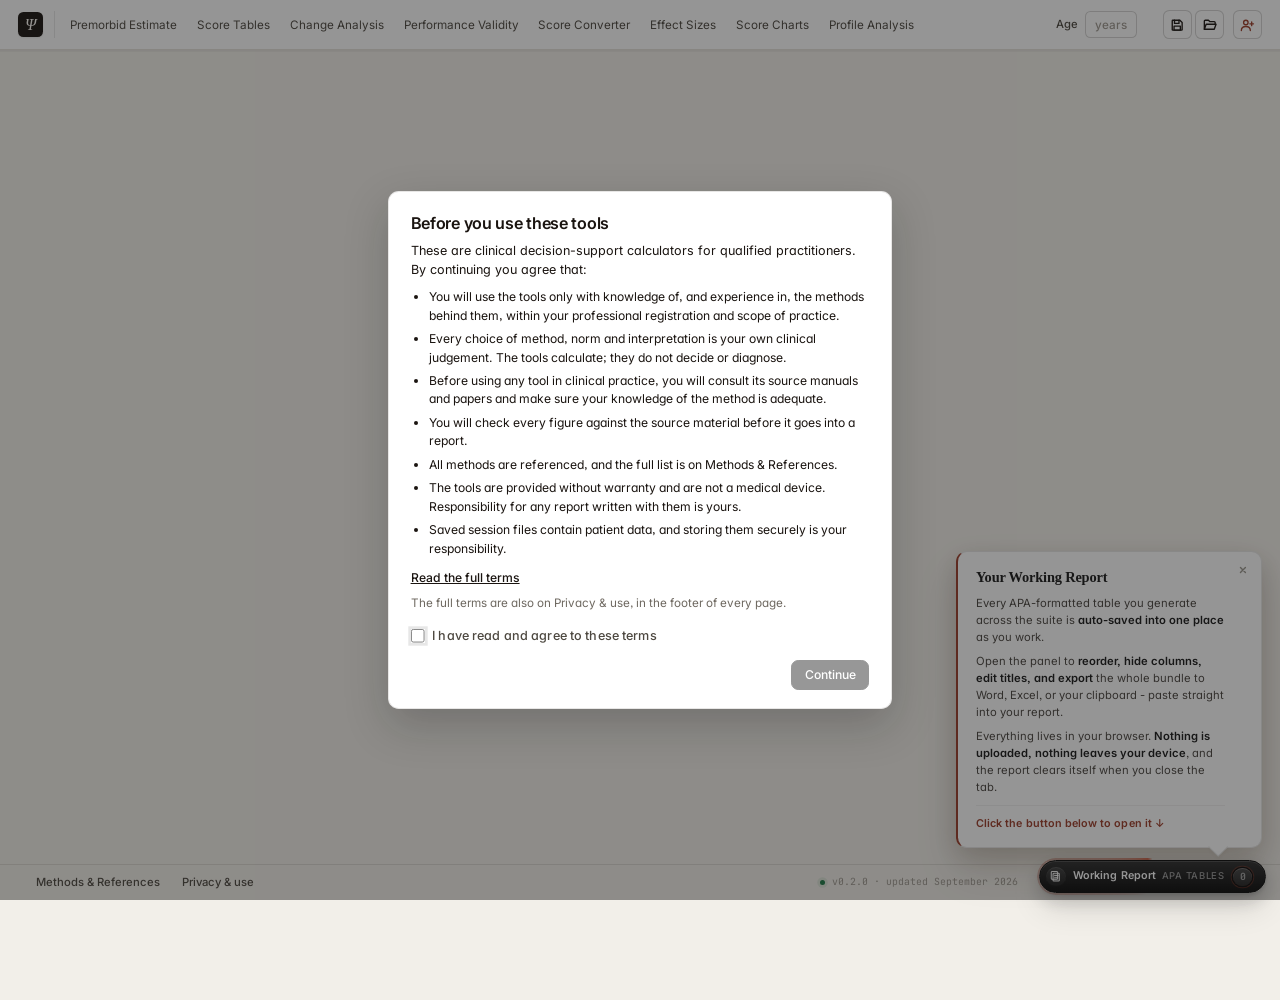
==== commit 65bf4ea2: "Validity: a flagged index is not a failed indicator; Methods page counts eight A flag is not a failu" ====
--- a/index.html
+++ b/index.html
@@ -29,8 +29,8 @@
 <link rel="preconnect" href="https://fonts.gstatic.com" crossorigin>
 <link rel="stylesheet" href="https://fonts.googleapis.com/css2?family=Inter:wght@400;500;600;700&family=JetBrains+Mono:wght@400;500&display=swap">
 
-<link rel="stylesheet" href="styles.css?v=20260929e">
-<link rel="stylesheet" href="design-system.css?v=20260929e">
+<link rel="stylesheet" href="styles.css?v=20260929g">
+<link rel="stylesheet" href="design-system.css?v=20260929g">
 
 <style>
   /* Consolidated Change Analysis workspace. */
@@ -3084,10 +3084,10 @@
 
     <h3 class="methods-h3">Performance validity</h3>
     <p class="section-body-text">
-      Seven measures, each scored against a published cut-off or base rate. Two are embedded in the RBANS: the <strong>Effort Index</strong> (Silverberg et al., 2007; accuracy per Shura et al., 2018) and the <strong>Effort Scale</strong> (Novitski et al., 2012). Two are embedded in the WAIS: <strong>Reliable Digit Span</strong> (Greiffenstein et al., 1994; cut-offs per Schroeder et al., 2012) and the <strong>Digit Span indices</strong> (Iverson &amp; Tulsky, 2003; Axelrod et al., 2006). One is embedded in the CVLT-3: the <strong>Forced Choice</strong> trial, read against the manual&rsquo;s age-banded base rates (Delis et al., 2017), with CVLT-II cut-offs selectable (Schwartz et al., 2016; Erdodi et al., 2018). Two are stand-alone tests: the <strong>Rey 15-Item</strong> with recognition trial (Boone et al., 2002) and the <strong>TOMM</strong> (Tombaugh, 1996; cut-off accuracy per Martin et al., 2020). Every result is a comparison against the published figure only, reported with the published sensitivity and specificity where the source gives a pair; the app issues no verdict on the protocol, because no single indicator supports one.
-    </p>
-    <p class="section-body-text">
-      Aggregation follows Larrabee (2014): failing two or more <em>independent</em> validity indicators supports probable invalidity. Independence is the load-bearing word: measures derived from the same administration of the same instrument share error and cannot be counted twice, so the two RBANS indices count as one indicator between them, as do the two Digit Span measures. The Summary tab reports Larrabee's published classification accuracy at each failure count. Positive and negative predictive power appear on the TOMM tab, derived by Bayes' theorem from the meta-analytic sensitivity and specificity and a base rate the clinician selects (Martin et al., 2020, Tables 16–17), a selectable rate rather than a fixed one, because the base rate of invalid performance differs by setting and the choice belongs to the clinician, not the app.
+      Eight measures, each scored against a published cut-off or base rate. Two are embedded in the RBANS: the <strong>Effort Index</strong> (Silverberg et al., 2007; accuracy per Shura et al., 2018) and the <strong>Effort Scale</strong> (Novitski et al., 2012). Two are embedded in the WAIS: <strong>Reliable Digit Span</strong> (Greiffenstein et al., 1994; cut-offs per Schroeder et al., 2012) and the <strong>Digit Span indices</strong> (Iverson &amp; Tulsky, 2003; Axelrod et al., 2006). One is embedded in the CVLT-3: the <strong>Forced Choice</strong> trial, read against the manual&rsquo;s age-banded base rates (Delis et al., 2017), with CVLT-II cut-offs selectable (Schwartz et al., 2016; Erdodi, Abeare, et al., 2018). One is embedded in the D-KEFS: <strong>Trail Making</strong>, five age-corrected conditions each read against its own cut-off, failing when at least a chosen number fail (Erdodi, Hurtubise, et al., 2018). Two are stand-alone tests: the <strong>Rey 15-Item</strong> with recognition trial (Boone et al., 2002) and the <strong>TOMM</strong> (Tombaugh, 1996; cut-off accuracy per Martin et al., 2020). Every result is a comparison against the published figure only, reported with the published sensitivity and specificity where the source gives a pair; the app issues no verdict on the protocol, because no single indicator supports one.
+    </p>
+    <p class="section-body-text">
+      Aggregation follows Larrabee (2014): failing two or more <em>independent</em> validity indicators supports probable invalidity. Independence is the load-bearing word: measures derived from the same administration of the same instrument share error and cannot be counted twice, so the two RBANS indices count as one indicator between them, as do the two Digit Span measures. A base-rate index with no published accuracy (the Vocabulary &minus; Digit Span difference, the longest spans, the CVLT-3 critical items) is reported as flagged but not counted as a failure. The Summary tab reports Larrabee's published classification accuracy at each failure count. Positive and negative predictive power appear on the TOMM tab, derived by Bayes' theorem from the meta-analytic sensitivity and specificity and a base rate the clinician selects (Martin et al., 2020, Tables 16–17), a selectable rate rather than a fixed one, because the base rate of invalid performance differs by setting and the choice belongs to the clinician, not the app.
     </p>
     <p class="section-body-text">
       Embedded indices are computed from subtests that also measure genuine ability, so each carries a caution naming the populations in which it over-flags (dementia and severe impairment chief among them), and the caution takes emphasis only once that measure has actually flagged. Cut-offs validated in one edition of an instrument are labelled with that edition, and the clinician should document which edition was administered.
@@ -3316,12 +3316,12 @@
 </div>
 
 <div class="toast" id="toast">✓ Table copied - ready to paste into your report</div>
-<script src="data.js?v=20260929e"></script>
-<script src="app.js?v=20260929e"></script>
-<script src="design-system.js?v=20260929e" defer></script>
-<script src="app-effectsize-page.js?v=20260929e"></script>
-<script src="app-viz-page.js?v=20260929e"></script>
-<script src="app-profile-page.js?v=20260929e"></script>
+<script src="data.js?v=20260929g"></script>
+<script src="app.js?v=20260929g"></script>
+<script src="design-system.js?v=20260929g" defer></script>
+<script src="app-effectsize-page.js?v=20260929g"></script>
+<script src="app-viz-page.js?v=20260929g"></script>
+<script src="app-profile-page.js?v=20260929g"></script>
 
 <!-- PWA: register the service worker for offline support + installability.
      Only runs when served over http(s)://; skipped silently for file://
--- a/styles.css
+++ b/styles.css
@@ -10683,3 +10683,9 @@
    page-scoped rules, and a standalone class on an unclaimed property needs no
    !important (see the cascade note in CLAUDE.md). */
 .pre-input-out{outline:2px solid #B3261E;outline-offset:1px}
+
+/* A flagged base-rate index (no published accuracy): reported, not counted as
+   a failure (pvtIndicatorCounts). Its pip is outlined rather than filled, and
+   its result cell takes the caution ink the flagged explainers use. */
+.pvt-verdict-pip.is-flag{background:transparent;box-shadow:inset 0 0 0 1.5px var(--ds-primary)}
+.pvt-table td.pvt-cell-flag{color:#8a6215;font-weight:600}  /* outranks `.pvt-table td` (design-system.css) */
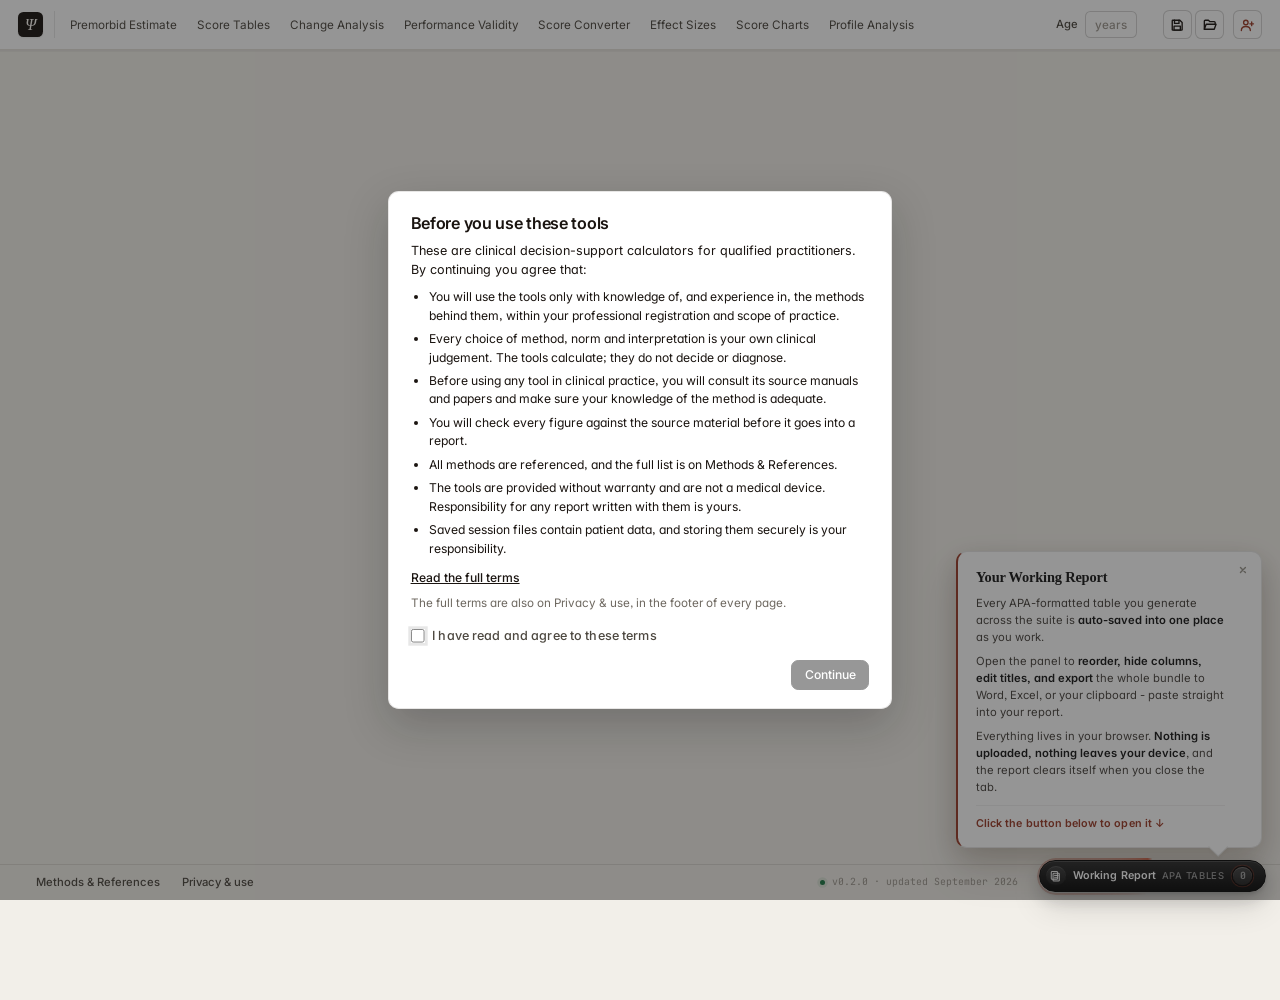
==== commit 668f3e2a: "Citations audit: every author-year resolves to one reference Findings from the citations audit, each" ====
--- a/index.html
+++ b/index.html
@@ -29,8 +29,8 @@
 <link rel="preconnect" href="https://fonts.gstatic.com" crossorigin>
 <link rel="stylesheet" href="https://fonts.googleapis.com/css2?family=Inter:wght@400;500;600;700&family=JetBrains+Mono:wght@400;500&display=swap">
 
-<link rel="stylesheet" href="styles.css?v=20260929g">
-<link rel="stylesheet" href="design-system.css?v=20260929g">
+<link rel="stylesheet" href="styles.css?v=20260929i">
+<link rel="stylesheet" href="design-system.css?v=20260929i">
 
 <style>
   /* Consolidated Change Analysis workspace. */
@@ -948,7 +948,7 @@
             <div class="conv-desc-pills" id="conv-wechsler-block"></div>
           </div>
           <div class="conv-desc-row-line">
-            <span class="conv-desc-sys" title="American Academy of Clinical Neuropsychology (2010)">AACN</span>
+            <span class="conv-desc-sys" title="American Academy of Clinical Neuropsychology (Guilmette et al., 2020)">AACN</span>
             <div class="conv-desc-pills" id="conv-aan-block"></div>
           </div>
         </div>
@@ -1247,7 +1247,7 @@
             <div class="es-grp-ci"><span class="es-grp-ci-label">95% CI:</span> <span id="es-g2-ci">-</span></div>
           </div>
         </div>
-        <p class="es-example-source">Example: measured adult height (16+), men vs women, Health Survey for England 2022 (NHS England). Means and n as published in Table 1; SDs weighted, calculated from the survey data (UK Data Service SN 9469).</p>
+        <p class="es-example-source">Example: measured adult height (16+), men vs women, Health Survey for England 2022 (NHS England). Means and n as published in Table 1; SDs weighted, calculated from the survey data (National Centre for Social Research &amp; University College London, 2025; UK Data Service SN 9469).</p>
         <div class="es-pooled">
           <div class="es-pooled-item"><span class="es-pooled-label">Pooled N</span><span class="es-pooled-val" id="es-pooled-n">-</span></div>
           <div class="es-pooled-item"><span class="es-pooled-label">Pooled Mean</span><span class="es-pooled-val" id="es-pooled-mean">-</span></div>
@@ -1274,19 +1274,19 @@
         <div class="es-view-pane is-active" data-view-pane="conversion">
           <div class="panel-kicker">Effect-size results</div>
           <div class="es-results-grid">
-          <div class="es-result-card es-result-primary" data-tooltip="Standardised mean difference in SD units. Rough convention: 0.2 small, 0.5 medium, 0.8 large.">
+          <div class="es-result-card es-result-primary" data-tooltip="Standardised mean difference in SD units. Labels: 0.2 small, 0.5 medium, 0.8 large (Cohen, 1988); 0.01 very small, 1.2 very large, 2.0 huge (Sawilowsky, 2009).">
             <div class="es-result-label">Cohen's d</div>
             <div class="es-result-value" id="es-out-d">-</div>
             <div class="es-result-desc" id="es-out-d-desc">-</div>
           </div>
-          <div class="es-result-card es-result-primary" data-tooltip="Bias-corrected version of d, preferred when sample sizes are small.">
+          <div class="es-result-card es-result-primary" data-tooltip="Bias-corrected version of d, preferred when sample sizes are small. Labelled on the same scale as d (Cohen, 1988; Sawilowsky, 2009).">
             <div class="es-result-label">Hedges' g</div>
             <div class="es-result-value" id="es-out-g">-</div>
             <div class="es-result-desc" id="es-out-g-desc">-</div>
           </div>
-          <div class="es-result-card" data-tooltip="Correlation-style effect size (range −1 to +1), showing direction and strength of association."><div class="es-result-label">Pearson's r</div><div class="es-result-value" id="es-out-r">-</div><div class="es-result-desc" id="es-out-r-desc">-</div></div>
-          <div class="es-result-card" data-tooltip="Variance explained by group difference (r squared), shown as a percentage."><div class="es-result-label">R²</div><div class="es-result-value" id="es-out-r2">-</div><div class="es-result-desc" id="es-out-r2-desc">-</div></div>
-          <div class="es-result-card" data-tooltip="ANOVA-style effect size based on between-group variance. For a two-group contrast, f = d/2."><div class="es-result-label">Cohen's f</div><div class="es-result-value" id="es-out-f">-</div><div class="es-result-desc" id="es-out-f-desc">-</div></div>
+          <div class="es-result-card" data-tooltip="Correlation-style effect size (range −1 to +1), showing direction and strength of association. Labels: .1 small, .3 medium, .5 large (Cohen, 1988)."><div class="es-result-label">Pearson's r</div><div class="es-result-value" id="es-out-r">-</div><div class="es-result-desc" id="es-out-r-desc">-</div></div>
+          <div class="es-result-card" data-tooltip="Variance explained by group difference (r squared), shown as a percentage. Labels: 1% small, 9% medium, 25% large, the r labels squared (Cohen, 1988)."><div class="es-result-label">R²</div><div class="es-result-value" id="es-out-r2">-</div><div class="es-result-desc" id="es-out-r2-desc">-</div></div>
+          <div class="es-result-card" data-tooltip="ANOVA-style effect size based on between-group variance. For a two-group contrast, f = d/2. Labels: .10 small, .25 medium, .40 large (Cohen, 1988)."><div class="es-result-label">Cohen's f</div><div class="es-result-value" id="es-out-f">-</div><div class="es-result-desc" id="es-out-f-desc">-</div></div>
           <div class="es-result-card" data-tooltip="Fisher z-transform of Pearson's r, computed as atanh(r). Useful for meta-analysis and confidence-interval calculations because z is approximately normally distributed."><div class="es-result-label">Fisher's z</div><div class="es-result-value" id="es-out-z">-</div></div>
           <div class="es-result-card" data-tooltip="Logistic odds ratio derived from Cohen's d (approx. OR = exp(d × π / √3)). OR > 1 favours Group 1. Treat as a rough conversion, not a substitute for an OR computed from binary outcome data."><div class="es-result-label">Odds Ratio</div><div class="es-result-value" id="es-out-or">-</div></div>
           <div class="es-result-card" data-tooltip="Estimated proportion of overlap between the two normal distributions."><div class="es-result-label">Overlap</div><div class="es-result-value" id="es-out-ovl">-</div></div>
@@ -1329,7 +1329,7 @@
           <table class="es-examples-table">
             <tbody>
               <tr><td>Heavy smokers (30+/day) vs never smokers, lung cancer (Pesch et al., 2012)</td><td>2.60</td></tr>
-              <tr><td>Male vs female adult height, England (Health Survey for England, 2022)</td><td>1.91</td></tr>
+              <tr><td>Male vs female adult height, England (Health Survey for England 2022; National Centre for Social Research &amp; University College London, 2025)</td><td>1.91</td></tr>
               <tr><td>Smokers (any) vs never smokers, lung cancer (Pesch et al., 2012)</td><td>1.75</td></tr>
               <tr><td>Cognitive therapy vs control for PTSD (Watts et al., 2013)</td><td>1.63</td></tr>
               <tr><td>Former smokers vs never smokers, lung cancer (Pesch et al., 2012)</td><td>1.10</td></tr>
@@ -1793,7 +1793,7 @@
               <label>Flag basis</label>
               <select id="pvt-cvlt3-basis">
                 <option value="baserate" selected>Base rate by age &middot; CVLT-3 manual</option>
-                <option value="e15">&le; 15 &middot; a single error (Erdodi et al., 2018)</option>
+                <option value="e15">&le; 15 &middot; a single error (Erdodi, Abeare, et al., 2018)</option>
                 <option value="e14">&le; 14 &middot; de facto standard (Schwartz et al., 2016)</option>
               </select>
             </div>
@@ -1818,10 +1818,10 @@
           <div class="pvt-result" id="pvt-cvlt3-result"></div>
           <details class="pvt-caution">
             <summary><strong>Caution.</strong> Failure rates climb with genuine impairment; a near-perfect score rules nothing out.</summary>
-            <div class="pvt-caution-body">The manual is explicit that forced-choice recognition is suited to blatant exaggeration: &ldquo;a poor score on forced choice testing is often a strong indicator of symptom amplification, but a perfect or near-perfect score does not rule it out&rdquo;, since a sophisticated simulator recognises the task as easy. <strong>False positives concentrate in severe impairment.</strong> Failure rates rise with the severity of neurocognitive disorder, and are substantially elevated in dementia and intellectual disability, so the cut-offs should not be read at face value there (Schwartz et al., 2016). Conversely there is a well-replicated <strong>reverse severity effect</strong> in head injury: patients with mild TBI were two to three times more likely to fail than those with moderate-to-severe TBI, and failure was unrelated to injury severity, neuroradiological findings or performance on tests sensitive to TBI (Erdodi et al., 2018). Appendix D tabulates the Standard and Alternate Forms only. The Brief Form's 9-item list has no published base rates, and the trial is given after the Yes/No Recognition trial, roughly 10 minutes on (Delis et al., 2017).</div>
+            <div class="pvt-caution-body">The manual is explicit that forced-choice recognition is suited to blatant exaggeration: &ldquo;a poor score on forced choice testing is often a strong indicator of symptom amplification, but a perfect or near-perfect score does not rule it out&rdquo;, since a sophisticated simulator recognises the task as easy. <strong>False positives concentrate in severe impairment.</strong> Failure rates rise with the severity of neurocognitive disorder, and are substantially elevated in dementia and intellectual disability, so the cut-offs should not be read at face value there (Schwartz et al., 2016). Conversely there is a well-replicated <strong>reverse severity effect</strong> in head injury: patients with mild TBI were two to three times more likely to fail than those with moderate-to-severe TBI, and failure was unrelated to injury severity, neuroradiological findings or performance on tests sensitive to TBI (Erdodi, Abeare, et al., 2018). Appendix D tabulates the Standard and Alternate Forms only. The Brief Form's 9-item list has no published base rates, and the trial is given after the Yes/No Recognition trial, roughly 10 minutes on (Delis et al., 2017).</div>
           </details>
           <div class="pvt-source">
-            <span class="pvt-source-cite">Base rates: Delis, Kramer, Kaplan &amp; Ober (2017), <i>CVLT-3</i>, Appendix D, Tables D.13&ndash;D.15 (Standard/Alternate Forms). The manual publishes <strong>base rates by age band, not a cut-off</strong>. Cut-offs and accuracy: Erdodi et al. (2018) and Schwartz et al. (2016), both <strong>CVLT-II</strong>.</span>
+            <span class="pvt-source-cite">Base rates: Delis, Kramer, Kaplan &amp; Ober (2017), <i>CVLT-3</i>, Appendix D, Tables D.13&ndash;D.15 (Standard/Alternate Forms). The manual publishes <strong>base rates by age band, not a cut-off</strong>. Cut-offs and accuracy: Erdodi, Abeare, et al. (2018) and Schwartz et al. (2016), both <strong>CVLT-II</strong>.</span>
             <span class="pvt-source-accuracy" id="pvt-cvlt3-accuracy"></span>
             <span class="pvt-derived-line" data-pvt-derived="cvlt3"></span>
           </div>
@@ -1833,7 +1833,7 @@
           <div class="formula-body">
             <p><strong>No published cut-off.</strong> The CVLT-3 manual gives no cut score for Forced Choice. Table D.13 gives, by age band, the percentage of the standardisation sample scoring each number of hits <em>or fewer</em>. By default a score is flagged when that percentage is at or below the false-positive rate set under <em>Base-rate criterion</em>: 10% by default, the consensus specificity of .90 per test (Sweet et al., 2021), or 5%. With no age entered, the manual's All Ages column is used.</p>
             <p><strong>Age matters.</strong> 15 of 16 hits is the 8.6th percentile across all ages but the <strong>26th</strong> at ages 80&ndash;90. So the flag is &le; 15 in every band except 80&ndash;90, where it is &le; 14. A score of 15 is a 3&ndash;6% event in a working-age adult and an unremarkable one in an 85-year-old.</p>
-            <p><strong>Published cut-offs (CVLT-II).</strong> Two published cut-offs can be chosen instead, under <em>Flag basis</em>. Both come from the CVLT-II; the trial is the same in both editions (16 List A targets, one distractor each, about 10 minutes after Yes/No Recognition). <strong>&le; 14</strong> is the standard: across 17 studies and 4,432 patients it gives sensitivity .50 at specificity .93, and no healthy control in the review scored at or below it (Schwartz et al., 2016). <strong>&le; 15</strong> counts a single error as a failure: in 104 adults with TBI it gave sensitivity .56 at specificity .92 against seven reference PVTs, identifying about 6% more invalid response sets (Erdodi et al., 2018). For every patient under 80, the age-based flag is already &le; 15.</p>
+            <p><strong>Published cut-offs (CVLT-II).</strong> Two published cut-offs can be chosen instead, under <em>Flag basis</em>. Both come from the CVLT-II; the trial is the same in both editions (16 List A targets, one distractor each, about 10 minutes after Yes/No Recognition). <strong>&le; 14</strong> is the standard: across 17 studies and 4,432 patients it gives sensitivity .50 at specificity .93, and no healthy control in the review scored at or below it (Schwartz et al., 2016). <strong>&le; 15</strong> counts a single error as a failure: in 104 adults with TBI it gave sensitivity .56 at specificity .92 against seven reference PVTs, identifying about 6% more invalid response sets (Erdodi, Abeare, et al., 2018). For every patient under 80, the age-based flag is already &le; 15.</p>
             <p><strong>A fail is informative; a pass is not.</strong> Examinees who failed a reference PVT were about eight times more likely to fail Forced Choice, but roughly half of invalid response sets pass it, because a sophisticated simulator recognises how easy the task is (Schwartz et al., 2016).</p>
             <p><strong>Critical items</strong> are targets recalled, or recognised on Yes/No, earlier in the test but <em>not</em> chosen on Forced Choice. Tables D.14 and D.15 give the percentage scoring that many <em>or more</em>, by age band, and the critical-item flag always uses those tables, whichever cut-off is set for hits. Hits and both critical-item scores come from one administration, so together they count as <strong>one</strong> indicator.</p>
           </div>
@@ -1841,7 +1841,7 @@
       </div>
     </div>
 
-    <!-- ===== D-KEFS Trail Making (Erdodi et al., 2018) ===== -->
+    <!-- ===== D-KEFS Trail Making (Erdodi, Hurtubise, et al., 2018) ===== -->
     <div class="pvt-tab-content" id="pvt-trails">
       <div class="pvt-workspace">
         <div class="pvt-card">
@@ -1881,7 +1881,7 @@
           <div class="pvt-result" id="pvt-trails-result"></div>
           <details class="pvt-caution">
             <summary><strong>Caution.</strong> One study of 157 outpatients, excluding dementia and intellectual disability; corroborate before concluding.</summary>
-            <div class="pvt-caution-body">The authors call the findings preliminary and ask for replication. Accuracy varied with the criterion it was measured against, and was lowest against a word-recognition test (the Word Choice Test). At ≤ 5, Conditions 2 and 3 fell below .84 specificity against its accuracy score (.77 to .78). The Condition 5 cut-off (≤ 8) lies in the average range; the authors argue for it from the score distribution and from the D-KEFS norms not screening for invalid performance. The authors note that on this task genuine impairment and invalid performance may be hard to separate (Erdodi et al., 2018).</div>
+            <div class="pvt-caution-body">The authors call the findings preliminary and ask for replication. Accuracy varied with the criterion it was measured against, and was lowest against a word-recognition test (the Word Choice Test). At ≤ 5, Conditions 2 and 3 fell below .84 specificity against its accuracy score (.77 to .78). The Condition 5 cut-off (≤ 8) lies in the average range; the authors argue for it from the score distribution and from the D-KEFS norms not screening for invalid performance. The authors note that on this task genuine impairment and invalid performance may be hard to separate (Erdodi, Hurtubise, et al., 2018).</div>
           </details>
           <div class="pvt-source">
             <span class="pvt-source-cite">Cut-offs &amp; accuracy: Erdodi, Hurtubise, Charron, Dunn, Enache, McDermott &amp; Hirst (2018), <i>Psychological Assessment, 30</i>(8), 1082–1095, Tables 5 and 6.</span>
@@ -2324,8 +2324,8 @@
   <!-- ========== 06 SRB REGRESSION ========== -->
   <section class="section" id="rci-srb">
     <div class="eyebrow">Reliable Change Indices (RCI) · Regression-Based</div>
-    <h1 class="section-title">McSweeney Regression-Based (SRB) <span class="ink">Reliable Change Index</span></h1>
-    <p class="section-desc">McSweeney et al. (1993). Predicts each patient's expected retest score from their baseline and the normative sample's regression parameters; the residual is standardised against the standard error of estimate.</p>
+    <h1 class="section-title">McSweeny Regression-Based (SRB) <span class="ink">Reliable Change Index</span></h1>
+    <p class="section-desc">McSweeny et al. (1993). Predicts each patient's expected retest score from their baseline and the normative sample's regression parameters; the residual is standardised against the standard error of estimate.</p>
 
     <div class="panel">
       <div class="field-row-3">
@@ -3050,7 +3050,7 @@
       The D-KEFS manual states that outright, fixing the standard deviation unit at 3 for all its scaled scores and deriving its test–retest standard errors of measurement "from the total sample of cases". Its Table 2.8 shows the arithmetic: the three Design Fluency all-ages values of 1.94, 1.97 and 2.47 are exactly 3 × √(1 − <i>r</i>) on the uncorrected coefficient. Those measures are therefore scored the way their own manuals score them, and the intervals shown reproduce the published ones. The <strong>Data</strong> page labels each such measure <em>retest, uncorrected</em>, so which rows rest on that footing can be read off rather than inferred.
     </p>
     <p class="section-body-text">
-      The statistical objection to the pairing is nonetheless real, so Score Tables offers a <strong>reliability</strong> control with two settings. <em>Published</em>, the default, uses each manual's own coefficient and reproduces its printed interval. <em>Corrected</em> applies the standard range-restriction correction of Allen and Yen, r<sub>xx</sub> = 1 − (s²<sub>retest</sub> ÷ s²<sub>norm</sub>)(1 − <i>r</i>), to those measures alone, so that the coefficient describes the same population as the standard deviation it multiplies. A published coefficient is never overwritten in either setting.
+      The statistical objection to the pairing is nonetheless real, so Score Tables offers a <strong>reliability</strong> control with two settings. <em>Published</em>, the default, uses each manual's own coefficient and reproduces its printed interval. <em>Corrected</em> applies the standard range-restriction correction of Allen and Yen (1979), r<sub>xx</sub> = 1 − (s²<sub>retest</sub> ÷ s²<sub>norm</sub>)(1 − <i>r</i>), to those measures alone, so that the coefficient describes the same population as the standard deviation it multiplies. A published coefficient is never overwritten in either setting.
     </p>
     <p class="section-body-text">
       The correction is not a guess: across the 267 database entries carrying both an observed and a publisher-corrected coefficient, it reproduces the publisher's own value to a median error of .003. But the resulting figures are <strong>not printed in the manuals concerned</strong>, which is why the default is <em>Published</em> and why the note beneath a corrected table says so. In practice the control moves 46 of the measures reachable from Score Tables, every one of them D-KEFS or D-KEFS Advanced: at the 95% level 9 intervals widen and 4 narrow, 33 are unchanged after rounding, and the largest single change is 2 scaled-score points. Reliable-change analysis is not affected by the control. Where a corrected reading is taken, the <strong>Data</strong> page follows it rather than continuing to show the published one.
@@ -3059,7 +3059,7 @@
 
     <h3 class="methods-h3">Change analysis</h3>
     <p class="section-body-text">
-      Five methods, in ascending order of what they model. The <strong>Standard Deviation Index</strong> is descriptive only: SD Δ = (X₂ − X₁) ÷ SD, with no reliability correction. <strong>Simple Reliable Change</strong> (Jacobson &amp; Truax, 1991) tests the observed change against measurement error. <strong>Practice Effect-Adjusted</strong> change (Iverson, 2001) subtracts the mean retest gain observed in the normative sample first. <strong>McSweeney Regression-Based</strong> change (McSweeney et al., 1993) predicts the retest score from baseline and standardises the residual against the standard error of estimate. <strong>Crawford &amp; Garthwaite Regression-Based</strong> change (2007) does the same but with a standard error of prediction that accounts for the normative sample size and for the distance of the baseline score from the normative mean.
+      Five methods, in ascending order of what they model. The <strong>Standard Deviation Index</strong> is descriptive only: SD Δ = (X₂ − X₁) ÷ SD, with no reliability correction. <strong>Simple Reliable Change</strong> (Jacobson &amp; Truax, 1991) tests the observed change against measurement error. <strong>Practice Effect-Adjusted</strong> change (Iverson, 2001) subtracts the mean retest gain observed in the normative sample first. <strong>McSweeny Regression-Based</strong> change (McSweeny et al., 1993) predicts the retest score from baseline and standardises the residual against the standard error of estimate. <strong>Crawford &amp; Garthwaite Regression-Based</strong> change (2007) does the same but with a standard error of prediction that accounts for the normative sample size and for the distance of the baseline score from the normative mean.
     </p>
     <p class="section-body-text">
       All <em>p</em>-values are two-tailed. The first four methods use the standard normal distribution; Crawford &amp; Garthwaite uses the Student <i>t</i> distribution with <i>N</i> − 2 degrees of freedom, so a small normative sample raises the threshold: at <i>N</i> = 25 the 95% critical value is 2.069 against 1.960 for <i>z</i>.
@@ -3087,7 +3087,7 @@
       Eight measures, each scored against a published cut-off or base rate. Two are embedded in the RBANS: the <strong>Effort Index</strong> (Silverberg et al., 2007; accuracy per Shura et al., 2018) and the <strong>Effort Scale</strong> (Novitski et al., 2012). Two are embedded in the WAIS: <strong>Reliable Digit Span</strong> (Greiffenstein et al., 1994; cut-offs per Schroeder et al., 2012) and the <strong>Digit Span indices</strong> (Iverson &amp; Tulsky, 2003; Axelrod et al., 2006). One is embedded in the CVLT-3: the <strong>Forced Choice</strong> trial, read against the manual&rsquo;s age-banded base rates (Delis et al., 2017), with CVLT-II cut-offs selectable (Schwartz et al., 2016; Erdodi, Abeare, et al., 2018). One is embedded in the D-KEFS: <strong>Trail Making</strong>, five age-corrected conditions each read against its own cut-off, failing when at least a chosen number fail (Erdodi, Hurtubise, et al., 2018). Two are stand-alone tests: the <strong>Rey 15-Item</strong> with recognition trial (Boone et al., 2002) and the <strong>TOMM</strong> (Tombaugh, 1996; cut-off accuracy per Martin et al., 2020). Every result is a comparison against the published figure only, reported with the published sensitivity and specificity where the source gives a pair; the app issues no verdict on the protocol, because no single indicator supports one.
     </p>
     <p class="section-body-text">
-      Aggregation follows Larrabee (2014): failing two or more <em>independent</em> validity indicators supports probable invalidity. Independence is the load-bearing word: measures derived from the same administration of the same instrument share error and cannot be counted twice, so the two RBANS indices count as one indicator between them, as do the two Digit Span measures. A base-rate index with no published accuracy (the Vocabulary &minus; Digit Span difference, the longest spans, the CVLT-3 critical items) is reported as flagged but not counted as a failure. The Summary tab reports Larrabee's published classification accuracy at each failure count. Positive and negative predictive power appear on the TOMM tab, derived by Bayes' theorem from the meta-analytic sensitivity and specificity and a base rate the clinician selects (Martin et al., 2020, Tables 16–17), a selectable rate rather than a fixed one, because the base rate of invalid performance differs by setting and the choice belongs to the clinician, not the app.
+      Aggregation follows Larrabee (2014a): failing two or more <em>independent</em> validity indicators supports probable invalidity. Independence is the load-bearing word: measures derived from the same administration of the same instrument share error and cannot be counted twice, so the two RBANS indices count as one indicator between them, as do the two Digit Span measures. A base-rate index with no published accuracy (the Vocabulary &minus; Digit Span difference, the longest spans, the CVLT-3 critical items) is reported as flagged but not counted as a failure. The Summary tab reports Larrabee's published classification accuracy at each failure count. Positive and negative predictive power appear on the TOMM tab, derived by Bayes' theorem from the meta-analytic sensitivity and specificity and a base rate the clinician selects (Martin et al., 2020, Tables 16–17), a selectable rate rather than a fixed one, because the base rate of invalid performance differs by setting and the choice belongs to the clinician, not the app.
     </p>
     <p class="section-body-text">
       Embedded indices are computed from subtests that also measure genuine ability, so each carries a caution naming the populations in which it over-flags (dementia and severe impairment chief among them), and the caution takes emphasis only once that measure has actually flagged. Cut-offs validated in one edition of an instrument are labelled with that edition, and the clinician should document which edition was administered.
@@ -3111,6 +3111,7 @@
       <div class="references-title">References</div>
 
       <div class="references-group">Test manuals and technical sources</div>
+      <p>Delis, D. C., &amp; Kaplan, E. (2025). <i>Delis-Kaplan Executive Function System Advanced: Manual.</i> NCS Pearson. [Split-half reliability by normative age band: Table 3.4.]</p>
       <p>Delis, D. C., Kaplan, E., &amp; Kramer, J. H. (2001). <i>Delis–Kaplan Executive Function System (D-KEFS): Technical manual.</i> San Antonio, TX: The Psychological Corporation. [Internal-consistency coefficients and standard errors of measurement by age band, chapter 2 and Tables 2.1–2.26.]</p>
       <p>Delis, D. C., Kramer, J. H., Kaplan, E., &amp; Ober, B. A. (1994). <i>California Verbal Learning Test – Children's Version (CVLT-C): Manual.</i> San Antonio, TX: The Psychological Corporation. [Split-half reliability and standard errors of measurement: Table 6.5. Standardised score equivalents: Tables A.1 and A.2.]</p>
       <p>Delis, D. C., Kramer, J. H., Kaplan, E., &amp; Ober, B. A. (2017). <i>California Verbal Learning Test – Third Edition (CVLT-3): Manual.</i> Bloomington, MN: Pearson. [Alternate-form reliability and standard errors of measurement: Tables 3.4 and 3.5.]</p>
@@ -3128,11 +3129,10 @@
       <p>Crawford, J. R., &amp; Allan, K. M. (1997). Estimating premorbid WAIS–R IQ with demographic variables: Regression equations derived from a UK sample. <i>The Clinical Neuropsychologist, 11</i>(2), 192–197. <a class="pvt-ref-doi" href="https://doi.org/10.1080/13854049708407050" target="_blank" rel="noopener noreferrer">https://doi.org/10.1080/13854049708407050</a></p>
       <p>Crawford, J. R., &amp; Garthwaite, P. H. (2007). Using regression equations built from summary data in the neuropsychological assessment of the individual case. <i>Neuropsychology, 21</i>(5), 611–620. <a class="pvt-ref-doi" href="https://doi.org/10.1037/0894-4105.21.5.611" target="_blank" rel="noopener noreferrer">https://doi.org/10.1037/0894-4105.21.5.611</a></p>
       <p>Crawford, J. R., Garthwaite, P. H., &amp; Gault, C. B. (2007). Estimating the percentage of the population with abnormally low scores (or abnormally large score differences) on standardized neuropsychological test batteries: A generic method with applications. <i>Neuropsychology, 21</i>(4), 419&ndash;430. <a class="pvt-ref-doi" href="https://doi.org/10.1037/0894-4105.21.4.419" target="_blank" rel="noopener noreferrer">https://doi.org/10.1037/0894-4105.21.4.419</a></p>
-      <p>Crawford, J. R., Millar, J., &amp; Milne, A. B. (2001). Estimating premorbid IQ from demographic variables: A comparison of a regression equation vs. clinical judgement. <i>British Journal of Clinical Psychology, 40</i>(1), 97–105. <a class="pvt-ref-doi" href="https://doi.org/10.1348/014466501163517" target="_blank" rel="noopener noreferrer">https://doi.org/10.1348/014466501163517</a></p>
       <p>Guilmette, T. J., Sweet, J. J., Hebben, N., Koltai, D., Mahone, E. M., Spiegler, B. J., Stucky, K., Westerveld, M., &amp; Conference Participants. (2020). American Academy of Clinical Neuropsychology consensus conference statement on uniform labeling of performance test scores. <i>The Clinical Neuropsychologist, 34</i>(3), 437–453. <a class="pvt-ref-doi" href="https://doi.org/10.1080/13854046.2020.1722244" target="_blank" rel="noopener noreferrer">https://doi.org/10.1080/13854046.2020.1722244</a></p>
       <p>Iverson, G. L. (2001). Interpreting change on the WAIS-III/WMS-III in clinical samples. <i>Archives of Clinical Neuropsychology, 16</i>(2), 183–191. <a class="pvt-ref-doi" href="https://doi.org/10.1093/arclin/16.2.183" target="_blank" rel="noopener noreferrer">https://doi.org/10.1093/arclin/16.2.183</a></p>
       <p>Jacobson, N. S., &amp; Truax, P. (1991). Clinical significance: A statistical approach to defining meaningful change in psychotherapy research. <i>Journal of Consulting and Clinical Psychology, 59</i>(1), 12–19. <a class="pvt-ref-doi" href="https://doi.org/10.1037/0022-006X.59.1.12" target="_blank" rel="noopener noreferrer">https://doi.org/10.1037/0022-006X.59.1.12</a></p>
-      <p>McSweeney, A. J., Naugle, R. I., Chelune, G. J., &amp; Lüders, H. (1993). "T scores for change": An illustration of a regression approach to depicting change in clinical neuropsychology. <i>The Clinical Neuropsychologist, 7</i>(3), 300–312. <a class="pvt-ref-doi" href="https://doi.org/10.1080/13854049308401901" target="_blank" rel="noopener noreferrer">https://doi.org/10.1080/13854049308401901</a></p>
+      <p>McSweeny, A. J., Naugle, R. I., Chelune, G. J., &amp; Lüders, H. (1993). "T scores for change": An illustration of a regression approach to depicting change in clinical neuropsychology. <i>The Clinical Neuropsychologist, 7</i>(3), 300–312. <a class="pvt-ref-doi" href="https://doi.org/10.1080/13854049308401901" target="_blank" rel="noopener noreferrer">https://doi.org/10.1080/13854049308401901</a></p>
       <p>Sawilowsky, S. S. (2009). New effect size rules of thumb. <i>Journal of Modern Applied Statistical Methods, 8</i>(2), 597–599. <a class="pvt-ref-doi" href="https://doi.org/10.22237/jmasm/1257035100" target="_blank" rel="noopener noreferrer">https://doi.org/10.22237/jmasm/1257035100</a></p>
 
       <div class="references-group">Performance validity sources</div>
@@ -3148,7 +3148,7 @@
       <p>Larrabee, G. J. (2014b). Minimizing false positive error with multiple performance validity tests: Response to Bilder, Sugar, and Hellemann (2014). <i>The Clinical Neuropsychologist, 28</i>(8), 1230–1242. <a class="pvt-ref-doi" href="https://doi.org/10.1080/13854046.2014.988754" target="_blank" rel="noopener noreferrer">https://doi.org/10.1080/13854046.2014.988754</a></p>
       <p>Martin, P. K., Schroeder, R. W., Olsen, D. H., Maloy, H., Boettcher, A., Ernst, N., &amp; Okut, H. (2020). A systematic review and meta-analysis of the Test of Memory Malingering in adults: Two decades of deception detection. <i>The Clinical Neuropsychologist, 34</i>(1), 88–119. <a class="pvt-ref-doi" href="https://doi.org/10.1080/13854046.2019.1637027" target="_blank" rel="noopener noreferrer">https://doi.org/10.1080/13854046.2019.1637027</a></p>
       <p>Meyers, J. E., &amp; Volbrecht, M. (1998). Validation of reliable digits for detection of malingering. <i>Assessment, 5</i>(3), 303–307. <a class="pvt-ref-doi" href="https://doi.org/10.1177/107319119800500309" target="_blank" rel="noopener noreferrer">https://doi.org/10.1177/107319119800500309</a></p>
-      <p>Novitski, J., Steele, S., Karantzoulis, S., &amp; Randolph, C. (2012). The RBANS Effort Scale. <i>Archives of Clinical Neuropsychology, 27</i>(2), 190–195. <a class="pvt-ref-doi" href="https://doi.org/10.1093/arclin/acr119" target="_blank" rel="noopener noreferrer">https://doi.org/10.1093/arclin/acr119</a></p>
+      <p>Novitski, J., Steele, S., Karantzoulis, S., &amp; Randolph, C. (2012). The Repeatable Battery for the Assessment of Neuropsychological Status Effort Scale. <i>Archives of Clinical Neuropsychology, 27</i>(2), 190–195. <a class="pvt-ref-doi" href="https://doi.org/10.1093/arclin/acr119" target="_blank" rel="noopener noreferrer">https://doi.org/10.1093/arclin/acr119</a></p>
       <p>Schroeder, R. W., Twumasi-Ankrah, P., Baade, L. E., &amp; Marshall, P. S. (2012). Reliable Digit Span: A systematic review and cross-validation study. <i>Assessment, 19</i>(1), 21–30. <a class="pvt-ref-doi" href="https://doi.org/10.1177/1073191111428764" target="_blank" rel="noopener noreferrer">https://doi.org/10.1177/1073191111428764</a></p>
       <p>Schwartz, E. S., Erdodi, L., Rodriguez, N., Ghosh, J. J., Curtain, J. R., Flashman, L. A., &amp; Roth, R. M. (2016). CVLT-II Forced Choice Recognition trial as an embedded validity indicator: A systematic review of the evidence. <i>Journal of the International Neuropsychological Society, 22</i>(8), 851&ndash;858. <a class="pvt-ref-doi" href="https://doi.org/10.1017/s1355617716000746" target="_blank" rel="noopener noreferrer">https://doi.org/10.1017/s1355617716000746</a> [The CVLT-II <span style="white-space:nowrap">&le; 14</span> cut-off; classification accuracy and the impairment gradient in failure rates.]</p>
       <p>Sherman, E. M. S., Slick, D. J., &amp; Iverson, G. L. (2020). Multidimensional malingering criteria for neuropsychological assessment: A 20-year update of the malingered neuropsychological dysfunction criteria. <i>Archives of Clinical Neuropsychology, 35</i>(6), 735–764. <a class="pvt-ref-doi" href="https://doi.org/10.1093/arclin/acaa019" target="_blank" rel="noopener noreferrer">https://doi.org/10.1093/arclin/acaa019</a></p>
@@ -3166,9 +3166,9 @@
       <p>Huhn, M., Nikolakopoulou, A., Schneider-Thoma, J., Krause, M., Samara, M., Peter, N., Arndt, T., Bäckers, L., Rothe, P., Cipriani, A., Davis, J., Salanti, G., &amp; Leucht, S. (2019). Comparative efficacy and tolerability of 32 oral antipsychotics for the acute treatment of adults with multi-episode schizophrenia: A systematic review and network meta-analysis. <i>The Lancet, 394</i>(10202), 939–951. <a class="pvt-ref-doi" href="https://doi.org/10.1016/S0140-6736(19)31135-3" target="_blank" rel="noopener noreferrer">https://doi.org/10.1016/S0140-6736(19)31135-3</a></p>
       <p>National Centre for Social Research, University College London, Department of Epidemiology and Public Health. (2025). <i>Health Survey for England, 2022</i> [Data collection]. UK Data Service. SN: 9469. <a class="pvt-ref-doi" href="https://doi.org/10.5255/UKDA-SN-9469-1" target="_blank" rel="noopener noreferrer">https://doi.org/10.5255/UKDA-SN-9469-1</a></p>
       <p>Pesch, B., Kendzia, B., Gustavsson, P., Jöckel, K.-H., Johnen, G., Pohlabeln, H., Olsson, A., Ahrens, W., Gross, I. M., Brüske, I., Wichmann, H.-E., Merletti, F., Richiardi, L., Simonato, L., Fortes, C., Siemiatycki, J., Parent, M.-E., Consonni, D., Landi, M. T., … Brüning, T. (2012). Cigarette smoking and lung cancer: Relative risk estimates for the major histological types from a pooled analysis of case–control studies. <i>International Journal of Cancer, 131</i>(5), 1210–1219. <a class="pvt-ref-doi" href="https://doi.org/10.1002/ijc.27339" target="_blank" rel="noopener noreferrer">https://doi.org/10.1002/ijc.27339</a></p>
-      <p>Storebø, O. J., Storm, M. R. O., Pereira Ribeiro, J., Skoog, M., Groth, C., Callesen, H. E., Schaug, J. P., Darling Rasmussen, P., Huus, C.-M. L., Zwi, M., Kirubakaran, R., Simonsen, E., &amp; Gluud, C. (2023). Methylphenidate for children and adolescents with attention deficit hyperactivity disorder (ADHD). <i>Cochrane Database of Systematic Reviews, 3</i>, CD009885. <a class="pvt-ref-doi" href="https://doi.org/10.1002/14651858.CD009885.pub3" target="_blank" rel="noopener noreferrer">https://doi.org/10.1002/14651858.CD009885.pub3</a></p>
+      <p>Storebø, O. J., Storm, M. R. O., Pereira Ribeiro, J., Skoog, M., Groth, C., Callesen, H. E., Schaug, J. P., Darling Rasmussen, P., Huus, C.-M. L., Zwi, M., Kirubakaran, R., Simonsen, E., &amp; Gluud, C. (2023). Methylphenidate for children and adolescents with attention deficit hyperactivity disorder (ADHD). <i>Cochrane Database of Systematic Reviews, 2023</i>(3), Article CD009885. <a class="pvt-ref-doi" href="https://doi.org/10.1002/14651858.CD009885.pub3" target="_blank" rel="noopener noreferrer">https://doi.org/10.1002/14651858.CD009885.pub3</a></p>
       <p>Watts, B. V., Schnurr, P. P., Mayo, L., Young-Xu, Y., Weeks, W. B., &amp; Friedman, M. J. (2013). Meta-analysis of the efficacy of treatments for posttraumatic stress disorder. <i>The Journal of Clinical Psychiatry, 74</i>(6), e541–e550. <a class="pvt-ref-doi" href="https://doi.org/10.4088/JCP.12r08225" target="_blank" rel="noopener noreferrer">https://doi.org/10.4088/JCP.12r08225</a></p>
-      <p>Williams, A. C. de C., Fisher, E., Hearn, L., &amp; Eccleston, C. (2020). Psychological therapies for the management of chronic pain (excluding headache) in adults. <i>Cochrane Database of Systematic Reviews, 8</i>, CD007407. <a class="pvt-ref-doi" href="https://doi.org/10.1002/14651858.CD007407.pub4" target="_blank" rel="noopener noreferrer">https://doi.org/10.1002/14651858.CD007407.pub4</a></p>
+      <p>Williams, A. C. de C., Fisher, E., Hearn, L., &amp; Eccleston, C. (2020). Psychological therapies for the management of chronic pain (excluding headache) in adults. <i>Cochrane Database of Systematic Reviews, 2020</i>(8), Article CD007407. <a class="pvt-ref-doi" href="https://doi.org/10.1002/14651858.CD007407.pub4" target="_blank" rel="noopener noreferrer">https://doi.org/10.1002/14651858.CD007407.pub4</a></p>
       <p>Wolraich, M. L., Wilson, D. B., &amp; White, J. W. (1995). The effect of sugar on behavior or cognition in children: A meta-analysis. <i>JAMA, 274</i>(20), 1617–1621. <a class="pvt-ref-doi" href="https://doi.org/10.1001/jama.1995.03530200053037" target="_blank" rel="noopener noreferrer">https://doi.org/10.1001/jama.1995.03530200053037</a></p>
     </div>
       </div>
@@ -3316,12 +3316,12 @@
 </div>
 
 <div class="toast" id="toast">✓ Table copied - ready to paste into your report</div>
-<script src="data.js?v=20260929g"></script>
-<script src="app.js?v=20260929g"></script>
-<script src="design-system.js?v=20260929g" defer></script>
-<script src="app-effectsize-page.js?v=20260929g"></script>
-<script src="app-viz-page.js?v=20260929g"></script>
-<script src="app-profile-page.js?v=20260929g"></script>
+<script src="data.js?v=20260929i"></script>
+<script src="app.js?v=20260929i"></script>
+<script src="design-system.js?v=20260929i" defer></script>
+<script src="app-effectsize-page.js?v=20260929i"></script>
+<script src="app-viz-page.js?v=20260929i"></script>
+<script src="app-profile-page.js?v=20260929i"></script>
 
 <!-- PWA: register the service worker for offline support + installability.
      Only runs when served over http(s)://; skipped silently for file://
@@ -3387,15 +3387,15 @@
     },
     {
       id:'rci-srb',
-      label:'McSweeney Regression-Based',
-      title:'McSweeney Regression-Based Change',
-      homeLabel:'McSweeney Regression-Based',
+      label:'McSweeny Regression-Based',
+      title:'McSweeny Regression-Based Change',
+      homeLabel:'McSweeny Regression-Based',
       meta:'Level 4 · Baseline-predicted retest',
       stack:['REG','RTM','PE'],
       badge:'Model',
-      copy:'McSweeney et al. (1993). Predicts expected retest performance from baseline and standardises the residual against the standard error of estimate.',
-      cite:'McSweeney et al. (1993)', doi:'10.1080/13854049308401901',
-      source:'McSweeney et al. (1993): RCI = (X₂ − Ŷ₂) / SEE, where Ŷ₂ = a + b · X₁ and b = r · (SD₂ / SD₁).'
+      copy:'McSweeny et al. (1993). Predicts expected retest performance from baseline and standardises the residual against the standard error of estimate.',
+      cite:'McSweeny et al. (1993)', doi:'10.1080/13854049308401901',
+      source:'McSweeny et al. (1993): RCI = (X₂ − Ŷ₂) / SEE, where Ŷ₂ = a + b · X₁ and b = r · (SD₂ / SD₁).'
     },
     {
       id:'rci-crawford',
@@ -3625,7 +3625,7 @@
     'sdi':          'A quick SD-based magnitude check. Treats the discrepancy purely as a descriptive distance from zero in standard-deviation units. No statistical adjustments. Useful when no reliability or normative-change data are available.',
     'rci-basic':    'The classic Reliable Change Index (Jacobson & Truax, 1991). Tests whether the observed change exceeds what would be expected from measurement error alone, using the test\'s reliability and standard deviation.',
     'rci-practice': 'Simple RCI plus subtraction of the average practice gain observed in the normative retest sample (Iverson, 2001). Recommended when patients are retested with the same instrument and practice effects are documented.',
-    'rci-srb':      'Regression-based reliable change (McSweeney et al., 1993). Predicts each patient\'s expected retest score from their baseline using the norm sample\'s regression parameters, then standardises the residual against the SEE. Handles regression to the mean.',
+    'rci-srb':      'Regression-based reliable change (McSweeny et al., 1993). Predicts each patient\'s expected retest score from their baseline using the norm sample\'s regression parameters, then standardises the residual against the SEE. Handles regression to the mean.',
     'rci-crawford': 'Most rigorous. Crawford & Garthwaite (2007) extend the regression-based approach with a t-distributed test that incorporates the normative sample size and the patient\'s distance from the norm mean. Preferred when N is modest or the patient is far from the norm mean.'
   };
   /* Column-heading explainers. Each column names a distinct threat to
@@ -3685,7 +3685,7 @@
         ${makeRow('sdi',          'Standard Deviation Index',     null)}
         ${makeRow('rci-basic',    'Simple Reliable Change',       'Jacobson &amp; Truax (1991)')}
         ${makeRow('rci-practice', 'Practice Effect-Adjusted',     'Iverson (2001)')}
-        ${makeRow('rci-srb',      'McSweeney Regression-Based',   'McSweeney et al. (1993)')}
+        ${makeRow('rci-srb',      'McSweeny Regression-Based',   'McSweeny et al. (1993)')}
         ${makeRow('rci-crawford', 'Crawford Regression-Based',    'Crawford &amp; Garthwaite (2007)')}
       </tbody>
     </table>
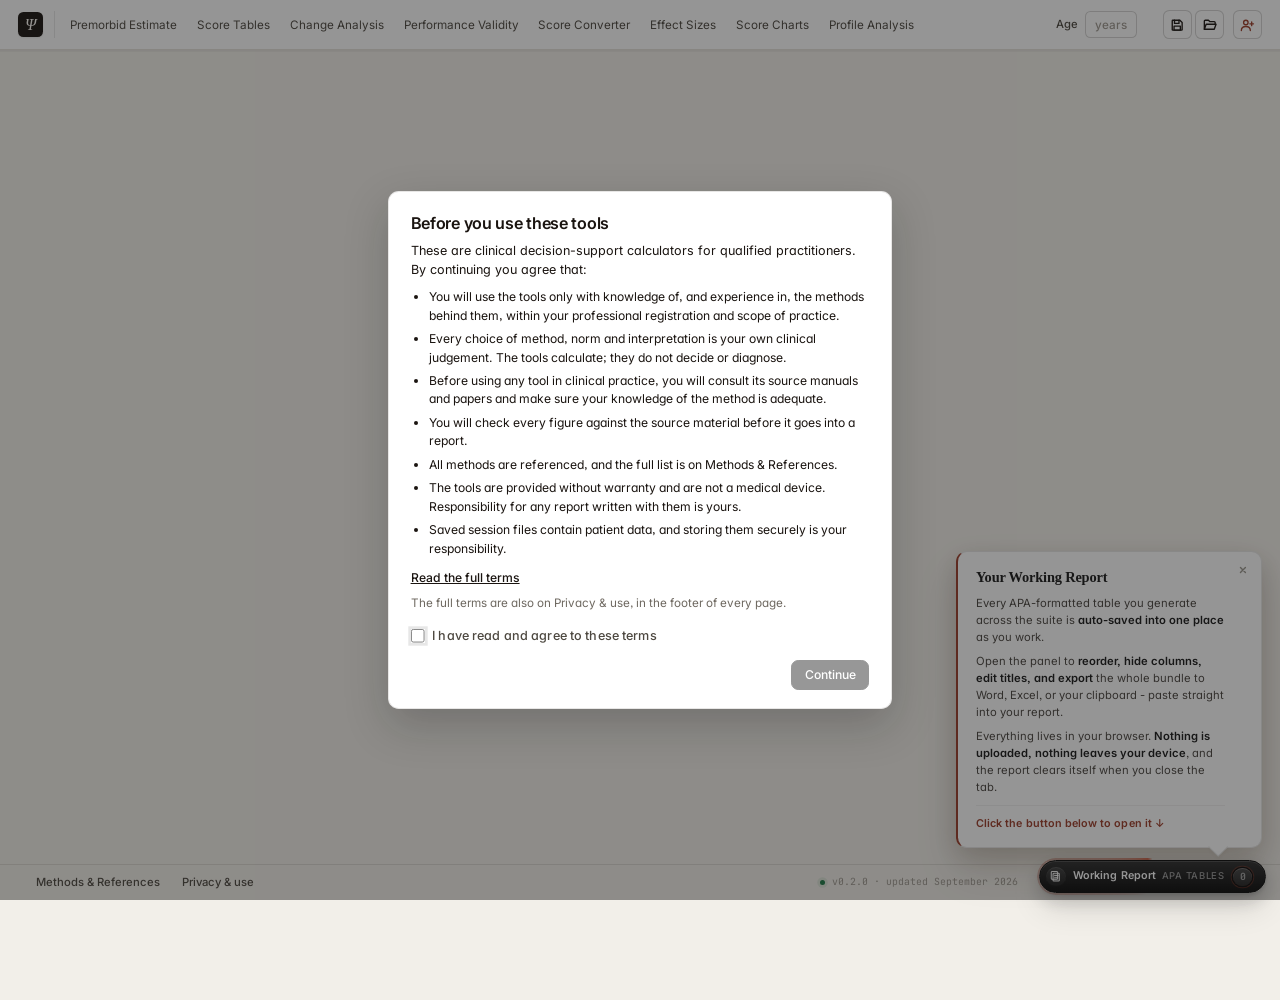
==== commit 03453d39: "Service worker: serve the precached bare asset when offline The Methods page says the app works with" ====
--- a/index.html
+++ b/index.html
@@ -29,8 +29,8 @@
 <link rel="preconnect" href="https://fonts.gstatic.com" crossorigin>
 <link rel="stylesheet" href="https://fonts.googleapis.com/css2?family=Inter:wght@400;500;600;700&family=JetBrains+Mono:wght@400;500&display=swap">
 
-<link rel="stylesheet" href="styles.css?v=20260929i">
-<link rel="stylesheet" href="design-system.css?v=20260929i">
+<link rel="stylesheet" href="styles.css?v=20260929j">
+<link rel="stylesheet" href="design-system.css?v=20260929j">
 
 <style>
   /* Consolidated Change Analysis workspace. */
@@ -3316,12 +3316,12 @@
 </div>
 
 <div class="toast" id="toast">✓ Table copied - ready to paste into your report</div>
-<script src="data.js?v=20260929i"></script>
-<script src="app.js?v=20260929i"></script>
-<script src="design-system.js?v=20260929i" defer></script>
-<script src="app-effectsize-page.js?v=20260929i"></script>
-<script src="app-viz-page.js?v=20260929i"></script>
-<script src="app-profile-page.js?v=20260929i"></script>
+<script src="data.js?v=20260929j"></script>
+<script src="app.js?v=20260929j"></script>
+<script src="design-system.js?v=20260929j" defer></script>
+<script src="app-effectsize-page.js?v=20260929j"></script>
+<script src="app-viz-page.js?v=20260929j"></script>
+<script src="app-profile-page.js?v=20260929j"></script>
 
 <!-- PWA: register the service worker for offline support + installability.
      Only runs when served over http(s)://; skipped silently for file://
